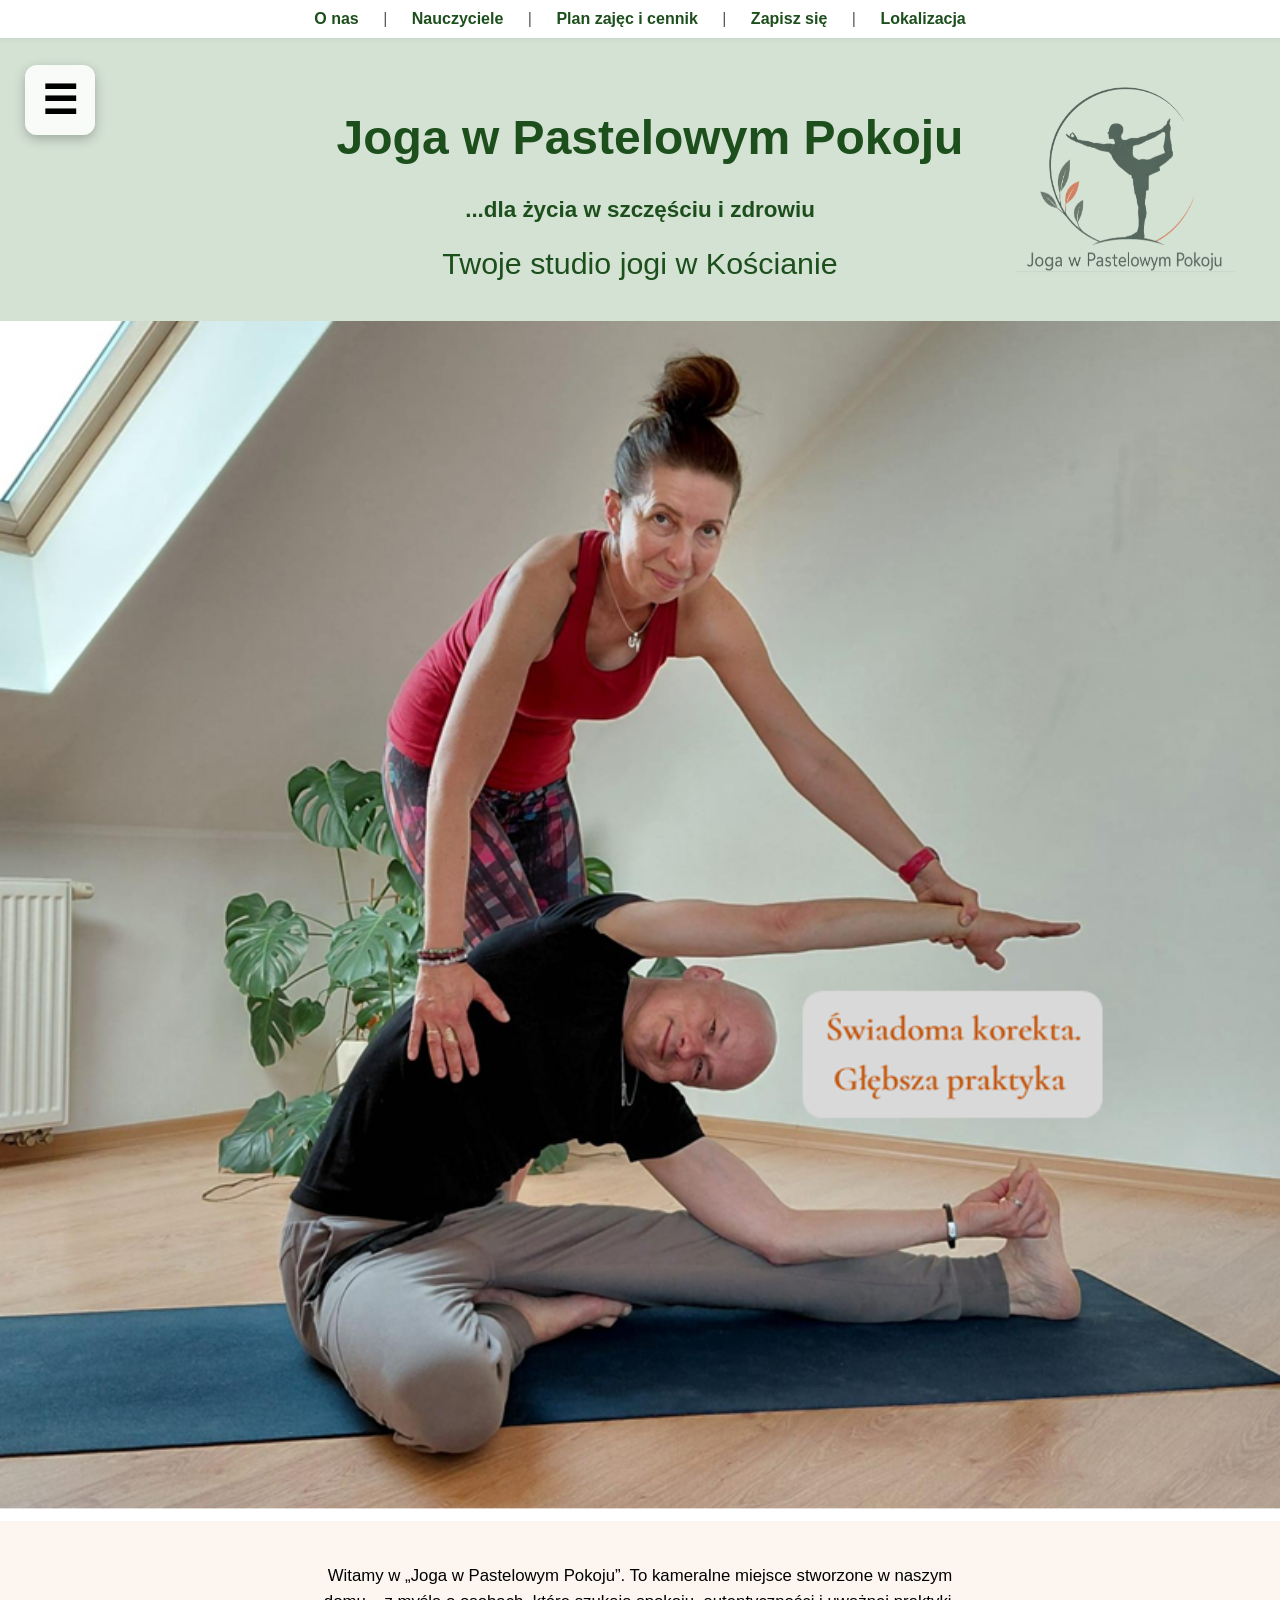
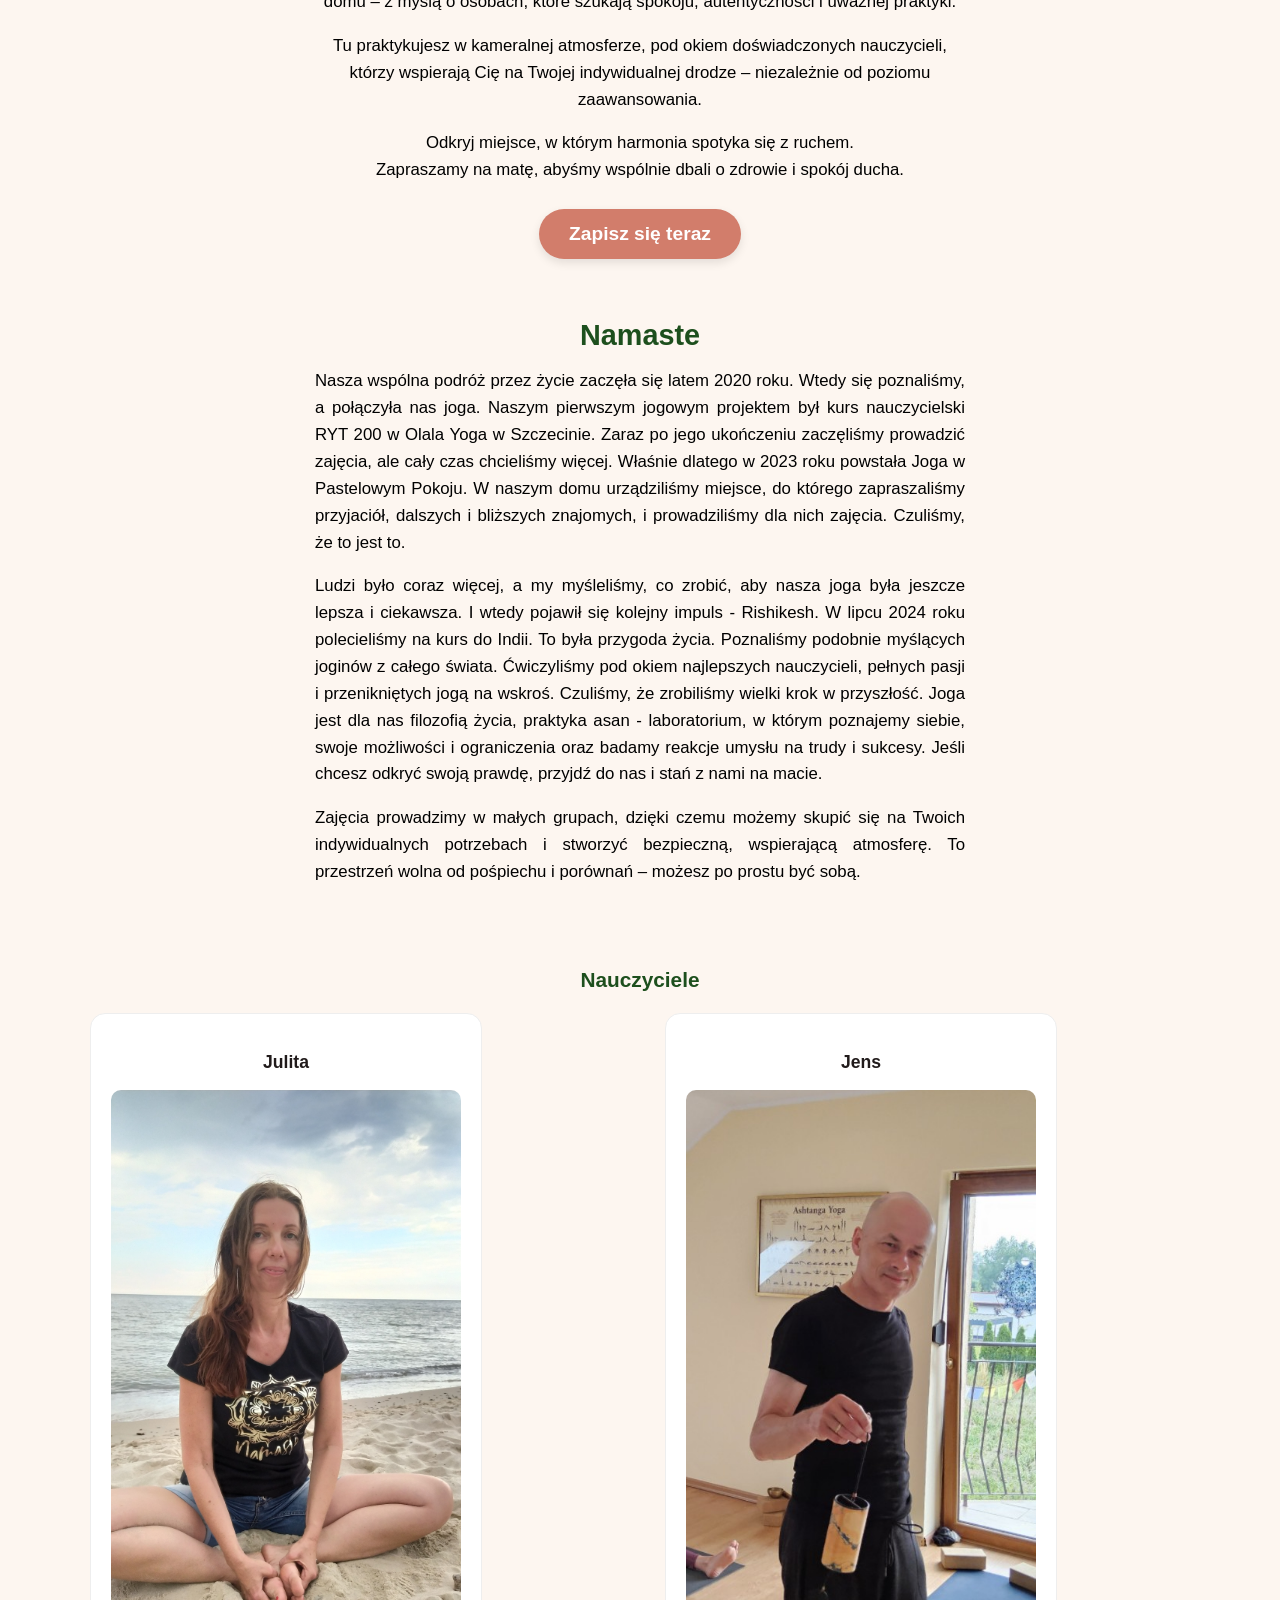
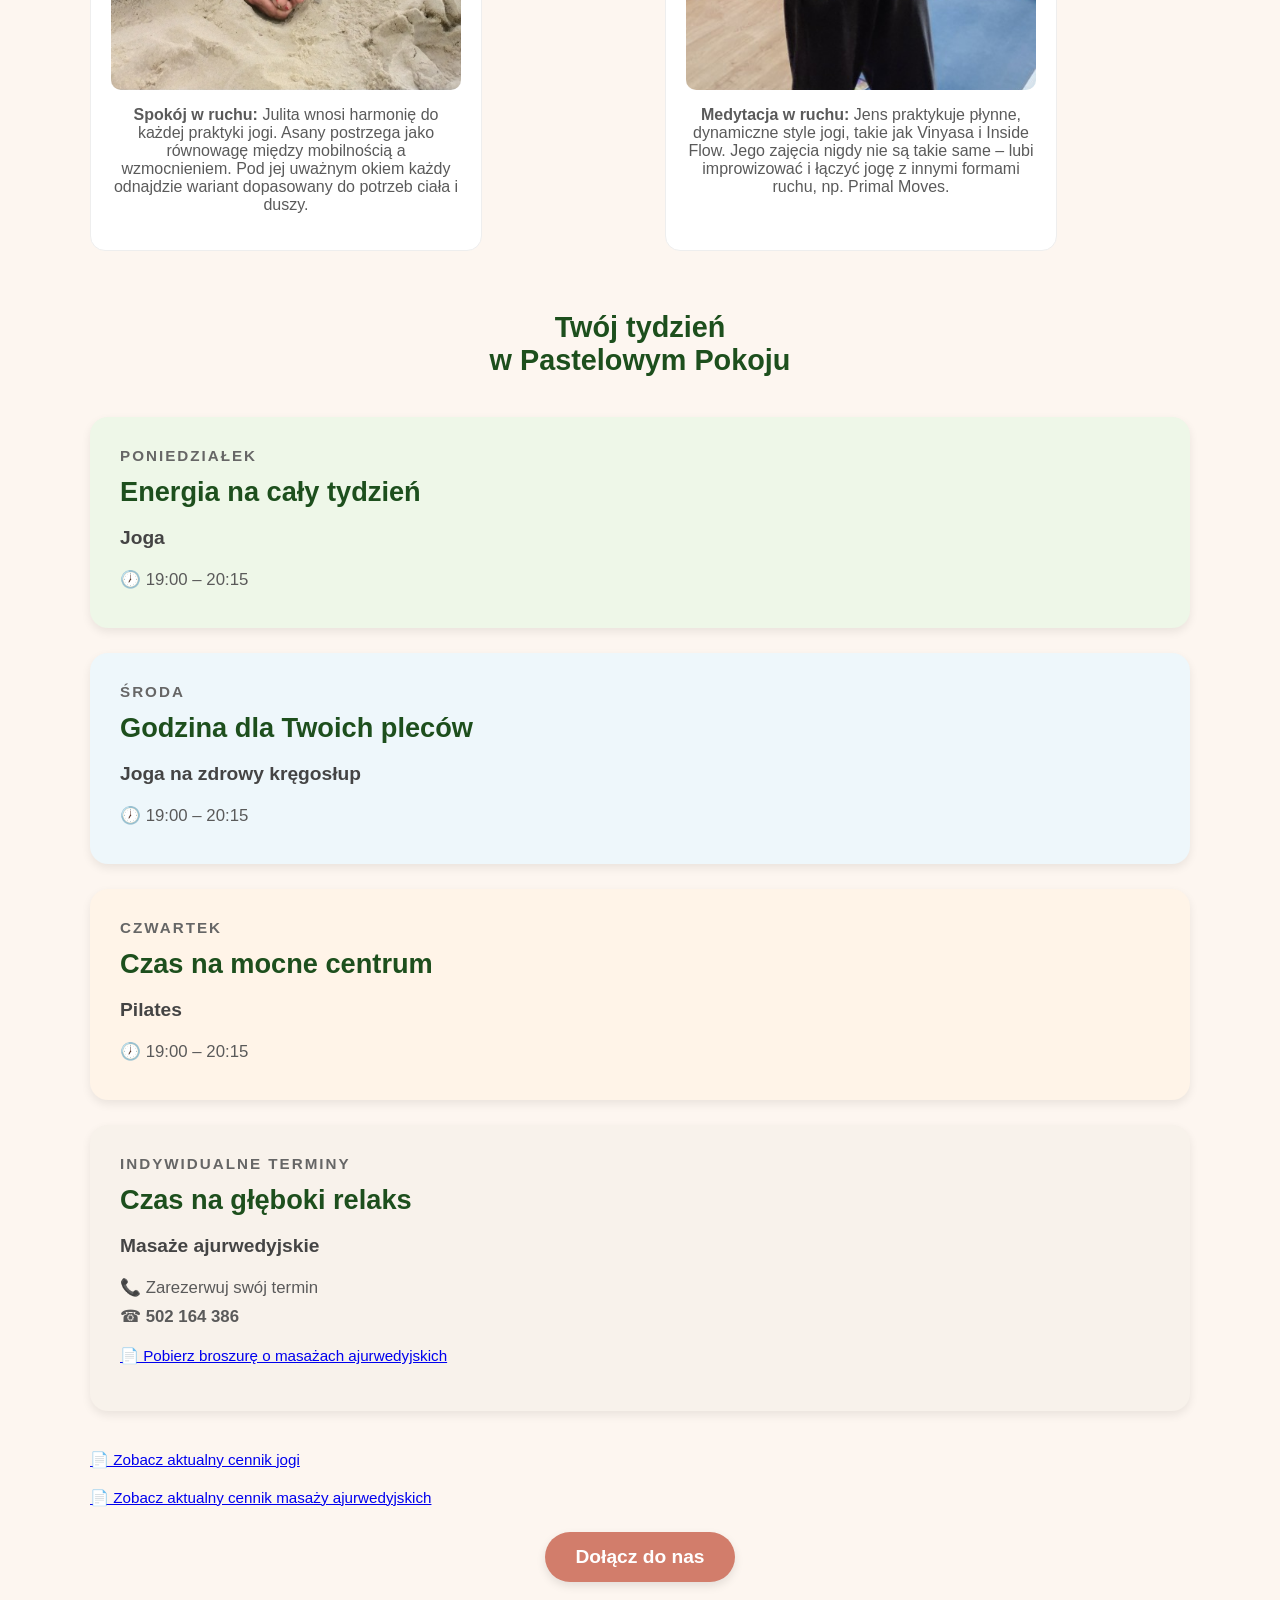
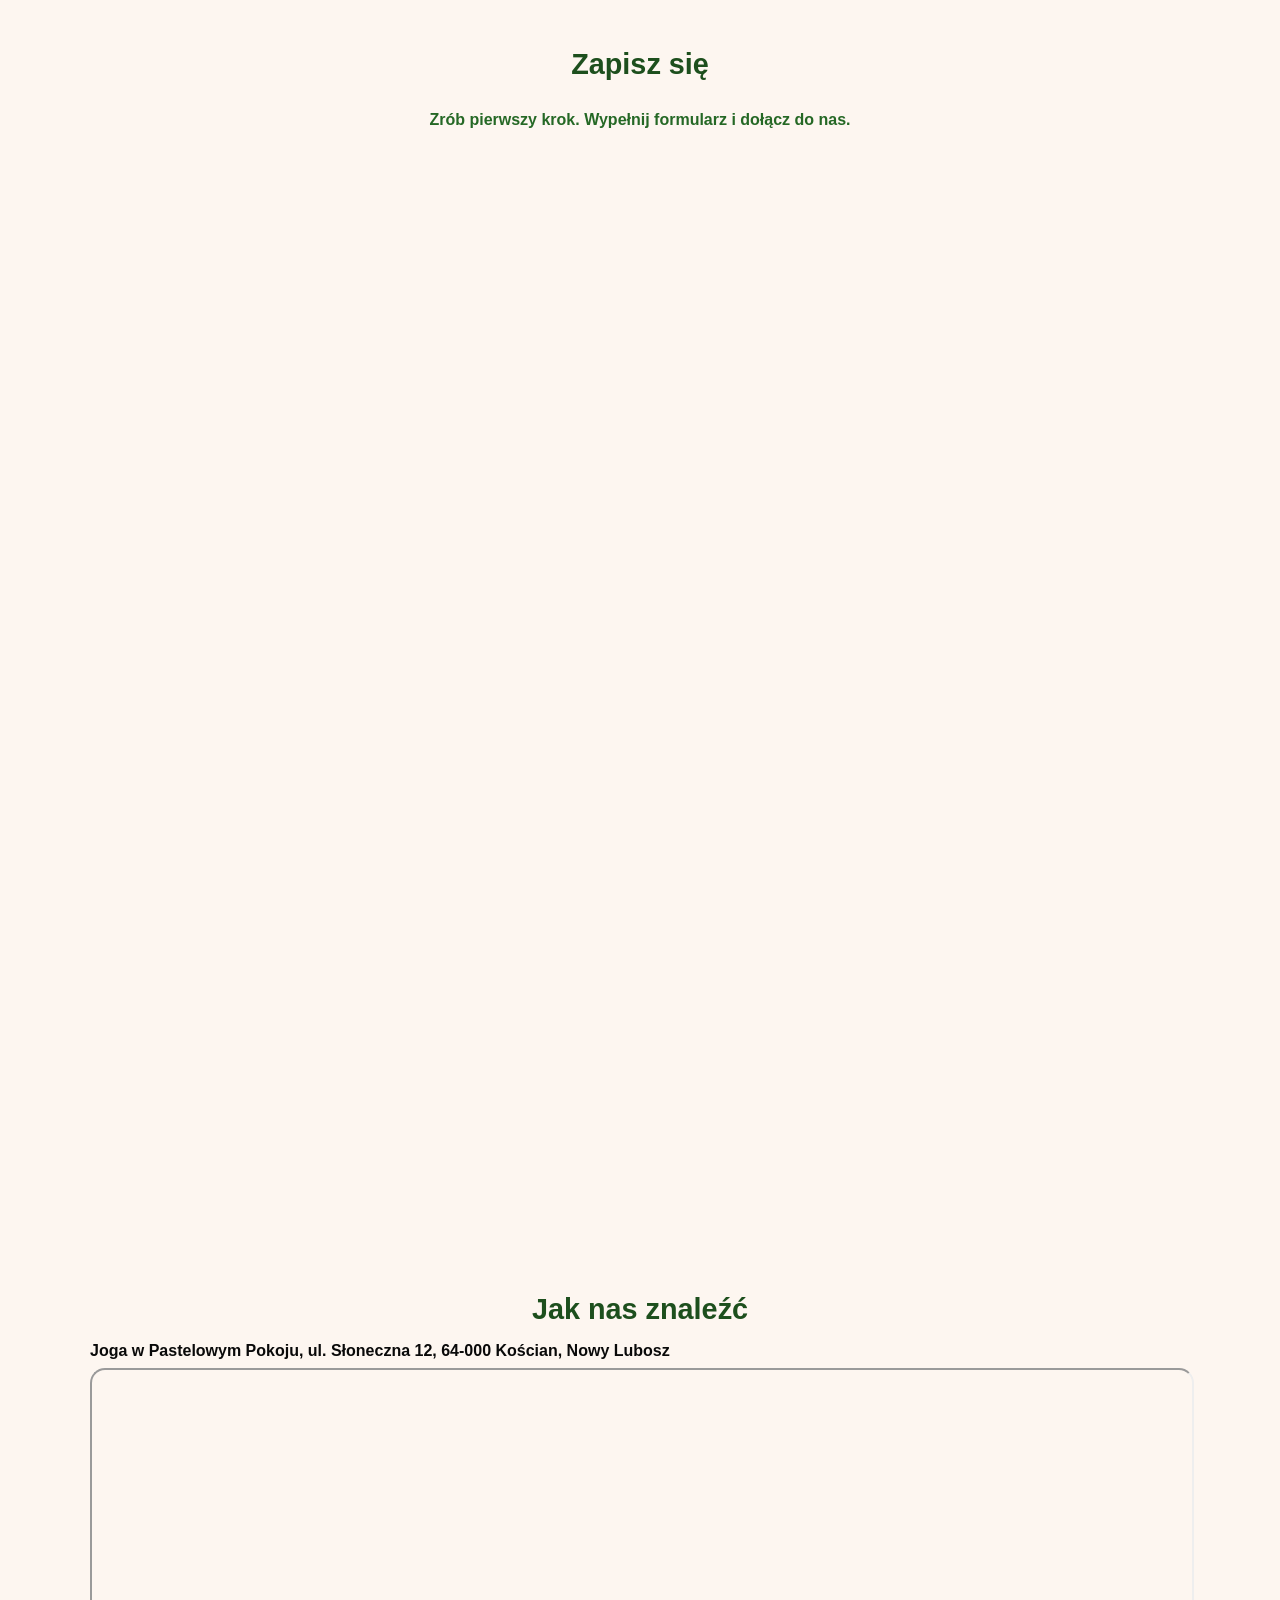
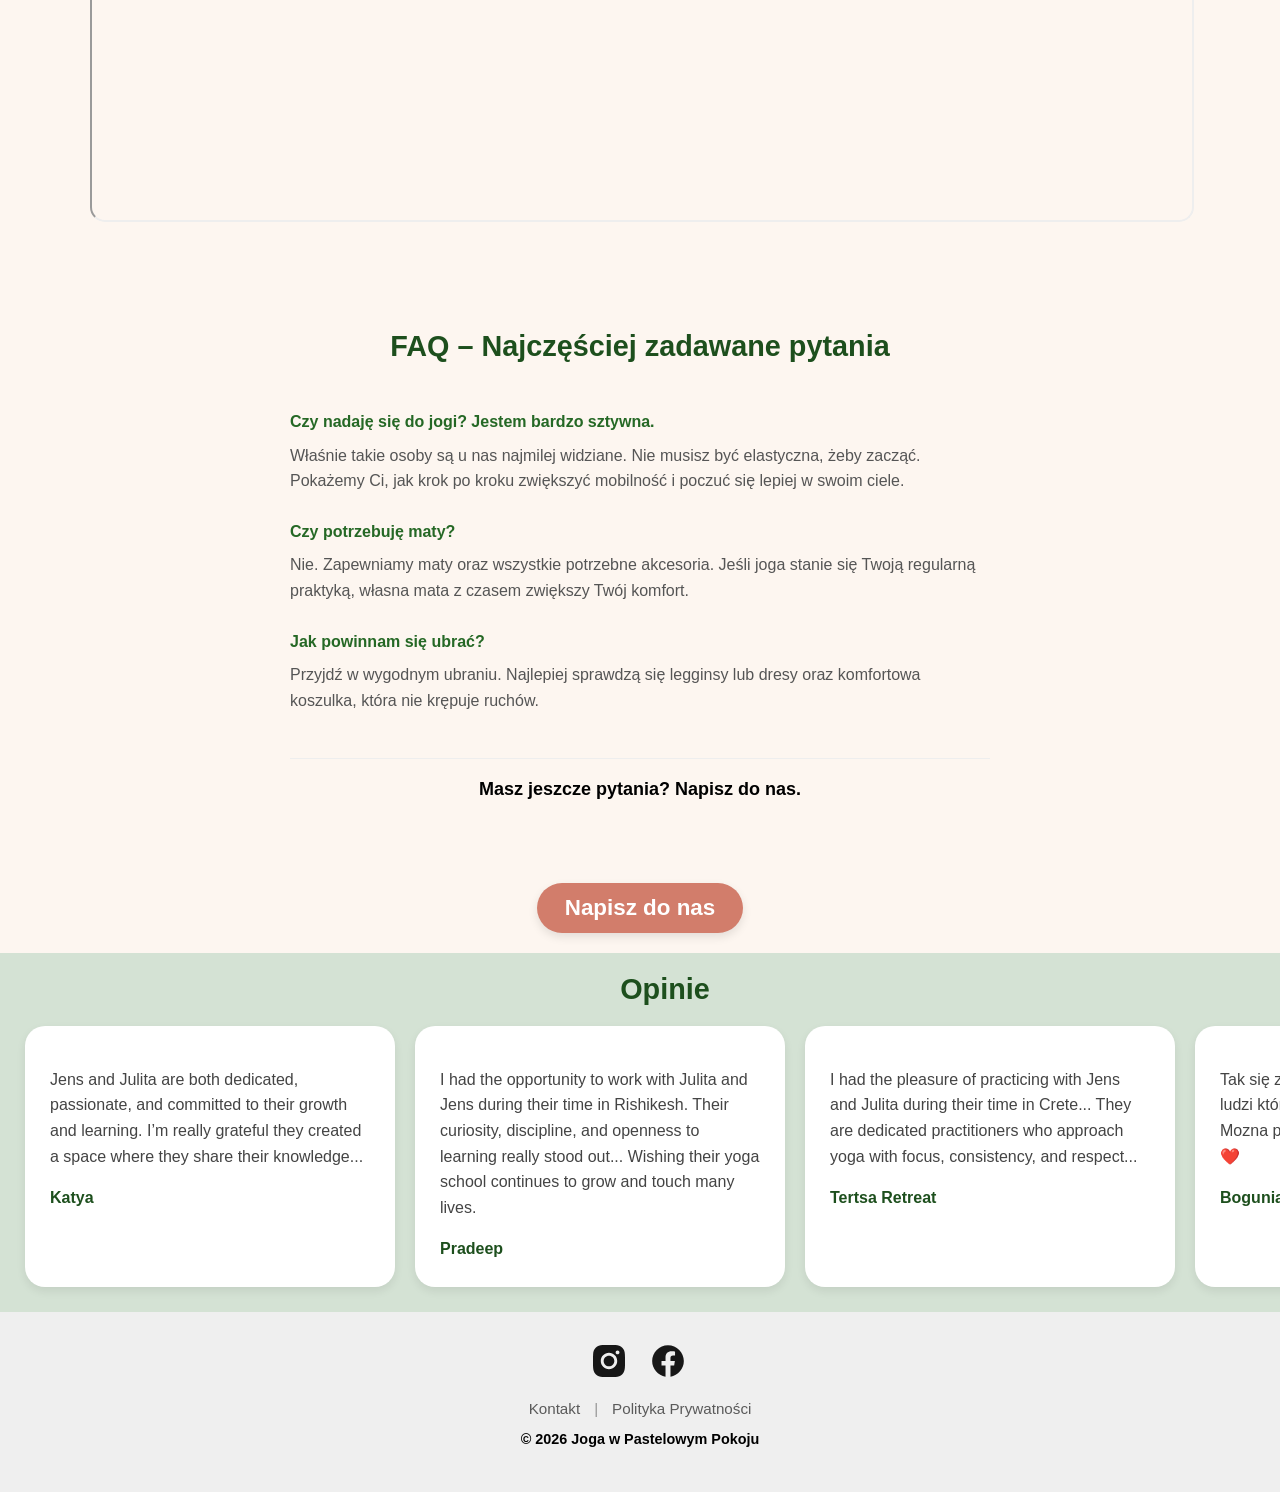
==== index.html @ f51e734b "footer" ====
<!DOCTYPE html>
<html lang="pl">

<head>
    <meta charset="UTF-8">
    <meta name="description"
        content="Joga w Kościanie. Pastelowy Pokój – dla życia w szczęściu i zdrowiu! Odkryj zajęcia, które wzmocnią Twoje ciało i rozwiną spokój ducha. Dołącz do nas!">
    <link rel="canonical" href="https://www.joga-koscian.pl/" />
    <title>Joga Kościan | Pastelowy Pokój | Studio jogi</title>

    <link rel="stylesheet" href="style.css">

</head>


<body>
    <!-- Logo Pastelowy Pokój-->
    <a href="index.html" class="logo">
        <img src="Media/logo.png" alt="Pastelowy Pokój">
    </a>

    <!-- Hamburger Menü -->
    <button id="menu-button" aria-label="Menu">
        ☰
    </button>

    <nav id="mobile-menu">
        <a href="blog_pl.html">Blog PL</a>
        <a href="blog_en.html">Blog EN</a>
        <!-- <a href="shop.html">Shop</a>   -->
    </nav>

    <nav class="nav-main">
        <a href="#about">O nas</a> |
        <a href="#teachers">Nauczyciele</a> |
        <a href="#schedule">Plan zajęc i cennik</a> |
        <a href="#registration">Zapisz się</a> |
        <a href="#location">Lokalizacja</a>
    </nav>

    <header class="hero">
        <h1>Joga w Pastelowym Pokoju </h1>
        <p class="subtitle">...dla życia w szczęściu i zdrowiu</p>
        <small class="location">Twoje studio jogi w Kościanie</small>
    </header>

    <div class="hero-slider">
        <img src="Media/yoga_banner_correction_3.png" alt="Joga w Pastelowym Pokoju">
    </div>
    <section id="about">
        <div class="about-container center-text">
            <p>
                Witamy w „Joga w Pastelowym Pokoju”.
                To kameralne miejsce stworzone w naszym domu – z myślą o osobach,
                które szukają spokoju, autentyczności i uważnej praktyki.
            </p>

            <p>
                Tu praktykujesz w kameralnej atmosferze, pod okiem doświadczonych nauczycieli,
                którzy wspierają Cię na Twojej indywidualnej drodze –
                niezależnie od poziomu zaawansowania.
            </p>

            <p>
                Odkryj miejsce, w którym harmonia spotyka się z ruchem. <br>
                Zapraszamy na matę, abyśmy wspólnie dbali o zdrowie i spokój ducha.
            </p>
        </div>

        <a class="cta-button" href="#registration" aria-label="Zapisz się na zajęcia jogi w Kościanie">
            Zapisz się teraz
        </a>
    </section>

    <section id="about-story">
        <h2>Namaste</h2>
        <div class="about-container">
            <p>
                Nasza wspólna podróż przez życie zaczęła się latem 2020 roku.
                Wtedy się poznaliśmy, a połączyła nas joga. Naszym pierwszym
                jogowym projektem był kurs nauczycielski RYT 200 w Olala Yoga w
                Szczecinie. Zaraz po jego ukończeniu zaczęliśmy prowadzić zajęcia,
                ale cały czas chcieliśmy więcej. Właśnie dlatego w 2023 roku powstała
                Joga w Pastelowym Pokoju. W naszym domu urządziliśmy miejsce, do
                którego zapraszaliśmy przyjaciół, dalszych i bliższych znajomych,
                i prowadziliśmy dla nich zajęcia. Czuliśmy, że to jest to.
            </p>
            <p>
                Ludzi było coraz więcej, a my myśleliśmy, co zrobić, aby nasza joga
                była jeszcze lepsza i ciekawsza. I wtedy pojawił się kolejny impuls
                - Rishikesh. W lipcu 2024 roku polecieliśmy na kurs do Indii.
                To była przygoda życia. Poznaliśmy podobnie myślących joginów z
                całego świata. Ćwiczyliśmy pod okiem najlepszych nauczycieli,
                pełnych pasji i przenikniętych jogą na wskroś.
                Czuliśmy, że zrobiliśmy wielki krok w przyszłość.
                Joga jest dla nas filozofią życia, praktyka asan - laboratorium,
                w którym poznajemy siebie, swoje możliwości i ograniczenia oraz
                badamy reakcje umysłu na trudy i sukcesy. Jeśli chcesz odkryć
                swoją prawdę, przyjdź do nas i stań z nami na macie.
            </p>
            <p>
                Zajęcia prowadzimy w małych grupach, dzięki czemu możemy skupić się
                na Twoich indywidualnych potrzebach i stworzyć bezpieczną, wspierającą atmosferę.
                To przestrzeń wolna od pośpiechu i porównań – możesz po prostu być sobą.
            </p>
        </div>
    </section>

    <section id="teachers">
        <h3>Nauczyciele</h3>
        <div class="teacher-grid">
            <div class="teacher-card">
                <h4 class="h4">Julita</h4>
                <!-- Hier wird das Bild eingefügt -->
                <img src="Media/intro_julita.jpeg"
                    alt="Julita - włascicielka i instruktorka jogi w studiu Pastelowy Pokój" class="avatar">
                <p><strong>Spokój w ruchu:</strong> Julita wnosi harmonię do każdej praktyki jogi.
                    Asany postrzega jako równowagę między mobilnością a wzmocnieniem.
                    Pod jej uważnym okiem każdy odnajdzie wariant dopasowany do potrzeb ciała i duszy.</p>
            </div>
            <div class="teacher-card">
                <h4 class="h4">Jens</h4>
                <!-- Hier wird das Bild eingefügt -->
                <img src="Media/intro_jens.jpg" alt="Jens - zespół Pastelowy Pokój Kościan, Pilates instruktor"
                    class="avatar">
                <p><strong>Medytacja w ruchu:</strong> Jens praktykuje płynne, dynamiczne style jogi,
                    takie jak Vinyasa i Inside Flow. Jego zajęcia nigdy nie są takie same –
                    lubi improwizować i łączyć jogę z innymi formami ruchu, np. Primal Moves.</p>
            </div>
    </section>

    <section id="schedule">
        <h2>Twój tydzień<br>w Pastelowym Pokoju</h2>
        <div class="schedule-container">

            <article class="schedule-card monday">
                <p class="schedule-day">Poniedziałek</p>
                <h3>Energia na cały tydzień</h3>
                <p class="schedule-course">Joga</p>
                <p class="schedule-time">
                    🕖 <time>19:00 – 20:15</time>
                </p>
            </article>

            <article class="schedule-card wednesday">
                <p class="schedule-day">Środa</p>
                <h3>Godzina dla Twoich pleców</h3>
                <p class="schedule-course">Joga na zdrowy kręgosłup</p>
                <p class="schedule-time">
                    🕖 <time>19:00 – 20:15</time>
                </p>
            </article>

            <article class="schedule-card thursday">
                <p class="schedule-day">Czwartek</p>
                <h3>Czas na mocne centrum</h3>
                <p class="schedule-course">Pilates</p>
                <p class="schedule-time">
                    🕖 <time>19:00 – 20:15</time>
                </p>
            </article>

            <article class="schedule-card massage">
                <p class="schedule-day">Indywidualne terminy</p>
                <h3>Czas na głęboki relaks</h3>
                <p class="schedule-course">Masaże ajurwedyjskie</p>
                <p class="schedule-phone-text">📞 Zarezerwuj swój termin</p>
                <p class="schedule-phone">
                    ☎ <a href="tel:+48502164386">502 164 386</a>
                </p>
                <p class="schedule-link">
                    <a href="Documents/masaze_ajurwedyjskie.pdf" target="_blank">
                        📄 Pobierz broszurę o masażach ajurwedyjskich
                    </a>
                </p>
            </article>
        </div>

        <p class="schedule-link">
            <a href="Documents/cennik_joga_2026.pdf" target="_blank">
                📄 Zobacz aktualny cennik jogi
            </a>
        </p>
        <p class="schedule-link">
            <a href="Documents/cennik_masazy_2026.pdf" target="_blank">
                📄 Zobacz aktualny cennik masaży ajurwedyjskich
            </a>
        </p>
        <a class="cta-button" href="#registration">
            Dołącz do nas
        </a>

    </section>

    <section id="registration"
        style="text-align:center; display:flex; flex-direction:column; align-items:center; font-family: sans-serif;">
        <div class="container text-block">
            <h2>Zapisz się</h2>
            <p style="font-weight:600; color:#256825; margin-top:20px;">
                Zrób pierwszy krok. Wypełnij formularz i dołącz do nas.
            </p>
            <iframe
                data-tally-src="https://tally.so/embed/aQG8pv?alignLeft=1&hideTitle=1&transparentBackground=1&dynamicHeight=1"
                loading="lazy" width="100%" height="1032" frameborder="0" marginheight="0" marginwidth="0"
                title="Zapisz się na zajęcia!">
            </iframe>
        </div>
        <script>
            var d = document, w = "https://tally.so/widgets/embed.js", v = function () { "undefined" != typeof Tally ? Tally.loadEmbeds() : d.querySelectorAll("iframe[data-tally-src]:not([src])").forEach((function (e) { e.src = e.dataset.tallySrc })) }; if ("undefined" != typeof Tally) v(); else if (d.querySelector('script[src="' + w + '"]') == null) { var s = d.createElement("script"); s.src = w, s.onload = v, s.onerror = v, d.body.appendChild(s); }
        </script>
    </section>

    <section id="location" style="text-align:center; font-family: sans-serif; margin-top: 50px; padding: 20px;">
        <h2>Jak nas znaleźć</h2>
        <p style="text-align:left; font-weight: bold; color: #090909; margin-bottom: 8px;">Joga w Pastelowym Pokoju, ul.
            Słoneczna 12, 64-000 Kościan, Nowy Lubosz</p>
        <div class="map-container">
            <iframe
                src="https://www.google.com/maps/embed?pb=!1m18!1m12!1m3!1d2451.9942099239584!2d16.69225871093818!3d52.07983526860936!2m3!1f0!2f0!3f0!3m2!1i1024!2i768!4f13.1!3m3!1m2!1s0x4705b1d0d93e0d85%3A0x11935a20ca49217c!2sS%C5%82oneczna%2012%2C%2064-000%20Nowy%20Lubosz%2C%20Polen!5e0!3m2!1sde!2sde!4v1773851106106!5m2!1sde!2sde"
                width="100%" height="450" style="border:20; border-radius: 15px;" allowfullscreen="" loading="lazy"
                referrerpolicy="no-referrer-when-downgrade">
            </iframe>
        </div>
        <!-- <p><small>Tipp: Parkplätze befinden sich direkt hinter dem Gebäude.</small></p> -->
    </section>

    <section id="faq"
        style="text-align:center; display:flex; flex-direction:column; align-items:center; font-family: sans-serif; margin-top: 50px; padding: 20px;">
        <h2 style="color: #333; margin-bottom: 30px;">FAQ – Najczęściej zadawane pytania</h2>

        <div style="max-width: 700px; text-align: left; line-height: 1.6;">

            <div style="margin-bottom: 25px;">
                <p style="font-weight: bold; color: #256825; margin-bottom: 8px;">
                    Czy nadaję się do jogi? Jestem bardzo sztywna.
                </p>
                <p style="margin: 0; color: #555;">
                    Właśnie takie osoby są u nas najmilej widziane. Nie musisz być elastyczna, żeby zacząć.
                    Pokażemy Ci, jak krok po kroku zwiększyć mobilność i poczuć się lepiej w swoim ciele.
                </p>
            </div>

            <div style="margin-bottom: 25px;">
                <p style="font-weight: bold; color: #256825; margin-bottom: 8px;">
                    Czy potrzebuję maty?
                </p>
                <p style="margin: 0; color: #555;">
                    Nie. Zapewniamy maty oraz wszystkie potrzebne akcesoria.
                    Jeśli joga stanie się Twoją regularną praktyką, własna mata z czasem zwiększy Twój komfort.
                </p>
            </div>

            <div style="margin-bottom: 25px;">
                <p style="font-weight: bold; color: #256825; margin-bottom: 8px;">
                    Jak powinnam się ubrać?
                </p>
                <p style="margin: 0; color: #555;">
                    Przyjdź w wygodnym ubraniu. Najlepiej sprawdzą się legginsy lub dresy
                    oraz komfortowa koszulka, która nie krępuje ruchów.
                </p>
            </div>
        </div>

        <p
            style="font-weight: 600; color: #000000; font-size: 18px; margin-top: 20px; border-top: 1px solid #eee; padding-top: 20px; width: 100%; max-width: 700px;">
            Masz jeszcze pytania? Napisz do nas.
        </p>
    </section>

    <section id="contact" style="text-align: center;">
        <a href="#registration" style="
    display:inline-block;
    margin-top:20px;
    padding:12px 28px;
    background:#d27d6b;
    color:white;
    border-radius:30px;
    text-decoration:none;
    font-weight:bold;
    font-size:1.4em;
    box-shadow: 0 4px 10px rgba(0,0,0,0.1);">
            Napisz do nas
        </a>
    </section>

    <section class="testimonial-section">
        <h2>Opinie</h2>
        <div class="testimonial-slider">
            <!-- ORIGINAL -->
            <div class="testimonial-card">
                <p>
                    Jens and Julita are both dedicated, passionate, and committed to their
                    growth and learning. I’m really grateful they created a space
                    where they share their knowledge...
                </p>
                <span>Katya</span>
            </div>
            <div class="testimonial-card">
                <p>
                    I had the opportunity to work with Julita and Jens during
                    their time in Rishikesh. Their curiosity, discipline, and openness
                    to learning really stood out...
                    Wishing their yoga school continues to grow and touch many lives.
                </p>
                <span>Pradeep</span>
            </div>
            <div class="testimonial-card">
                <p>
                    I had the pleasure of practicing with Jens and Julita during
                    their time in Crete...
                    They are dedicated practitioners who approach yoga with focus,
                    consistency, and respect...
                </p>
                <span>Tertsa Retreat</span>
            </div>
            <div class="testimonial-card">
                <p>
                    Tak się zrelaksujesz...
                    Spotkasz cudownych ludzi którzy tworzą to miejsce z sercem.
                    Mozna poćwiczyć i odprężyć się... Polecam ❤️
                </p>
                <span>Bogunia</span>
            </div>
            <div class="testimonial-card">
                <p>
                    Pastelowy Pokój to wyjątkowe miejsce na mapie jogi.
                    Zajęcia prowadzone są w bardzo przyjaznej i swobodnej atmosferze.
                    Kameralne miejsce, przyjemna energia i dużo pozytywnych emocji...
                </p>
                <span>Małgorzata</span>
            </div>
            <div class="testimonial-card">
                <p>
                    Cudowna atmosfera, zajęcia dostosowane
                    do poziomu i potrzeb uczestników. Polecam z całego serca
                </p>
                <span>Natalia</span>
            </div>
            <div class="testimonial-card">
                <p>
                    Julita i Jens prowadzą zajęcia z ogromną pasją i uważnością...
                    Instruktorzy dbają o to, by praktyka była dostosowana do aktualnych możliwości
                    uczestnika. Niezwykle przyjemna, kameralna atmosfera...
                </p>
                <span>Justyna</span>
            </div>
            <div class="testimonial-card">
                <p>
                    Polecam serdecznie 🥰 …
                </p>
                <span>Barbara</span>
            </div>
            <div class="testimonial-card">
                <p>
                    Znam Julitę i Jensa wiele lat.
                    Bardzo odpowiedzialnie podchodzą do praktyki i są otwarci na
                    indywidualne potrzeby ćwiczących. To wspaniali nauczyciele.
                </p>
                <span>Iwona</span>
            </div>
            <div class="testimonial-card">
                <p>
                    Fenomenalny relaks, cudowna atmosfera, wspaniali Julita i Jens!!! ❤️❤️❤️
                </p>
                <span>Mirosława</span>
            </div>
            <div class="testimonial-card">
                <p>
                    Wyjątkowe miejsce tworzone przez wspaniałych ludzi. Goraco polecam.
                </p>
                <span>Aneta</span>
            </div>
            <!-- END ORIGINAL -->

            <!-- DUPLICATE -->
            <div class="testimonial-card">
                <p>
                    Jens and Julita are both dedicated, passionate, and committed to their
                    growth and learning. I’m really grateful they created a space
                    where they share their knowledge...
                </p>
                <span>Katya</span>
            </div>
            <div class="testimonial-card">
                <p>
                    I had the opportunity to work with Julita and Jens during
                    their time in Rishikesh. Their curiosity, discipline, and openness
                    to learning really stood out...
                    Wishing their yoga school continues to grow and touch many lives.
                </p>
                <span>Pradeep</span>
            </div>
            <div class="testimonial-card">
                <p>
                    I had the pleasure of practicing with Jens and Julita during
                    their time in Crete...
                    They are dedicated practitioners who approach yoga with focus,
                    consistency, and respect...
                </p>
                <span>Tertsa Retreat</span>
            </div>
            <div class="testimonial-card">
                <p>
                    Tak się zrelaksujesz...
                    Spotkasz cudownych ludzi którzy tworzą to miejsce z sercem.
                    Mozna poćwiczyć i odprężyć się... Polecam ❤️
                </p>
                <span>Bogunia</span>
            </div>
            <div class="testimonial-card">
                <p>
                    Pastelowy Pokój to wyjątkowe miejsce na mapie jogi.
                    Zajęcia prowadzone są w bardzo przyjaznej i swobodnej atmosferze.
                    Kameralne miejsce, przyjemna energia i dużo pozytywnych emocji...
                </p>
                <span>Małgorzata</span>
            </div>
            <div class="testimonial-card">
                <p>
                    Cudowna atmosfera, zajęcia dostosowane
                    do poziomu i potrzeb uczestników. Polecam z całego serca
                </p>
                <span>Natalia</span>
            </div>
            <div class="testimonial-card">
                <p>
                    Julita i Jens prowadzą zajęcia z ogromną pasją i uważnością...
                    Instruktorzy dbają o to, by praktyka była dostosowana do aktualnych możliwości
                    uczestnika. Niezwykle przyjemna, kameralna atmosfera...
                </p>
                <span>Justyna</span>
            </div>
            <div class="testimonial-card">
                <p>
                    Polecam serdecznie 🥰 …
                </p>
                <span>Barbara</span>
            </div>
            <div class="testimonial-card">
                <p>
                    Znam Julitę i Jensa wiele lat.
                    Bardzo odpowiedzialnie podchodzą do praktyki i są otwarci na
                    indywidualne potrzeby ćwiczących. To wspaniali nauczyciele.
                </p>
                <span>Iwona</span>
            </div>
            <div class="testimonial-card">
                <p>
                    Fenomenalny relaks, cudowna atmosfera, wspaniali Julita i Jens!!! ❤️❤️❤️
                </p>
                <span>Mirosława</span>
            </div>
            <div class="testimonial-card">
                <p>
                    Wyjątkowe miejsce tworzone przez wspaniałych ludzi. Goraco polecam.
                </p>
                <span>Aneta</span>
            </div>
            <!-- END DUPLICATE -->

        </div>
    </section>

    <footer class="footer">

        <div class="footer-social">
            <a href="https://www.instagram.com/jens_4_yoga/" target="_blank" rel="noopener noreferrer"
                aria-label="Instagram">
                <img src="Icons/instagram.svg" alt="Instagram">
            </a>

            <a href="https://www.facebook.com/share/1UpLMFg4tu" target="_blank" rel="noopener noreferrer"
                aria-label="Facebook">
                <img class="icon-large" src="Icons/facebook.svg" alt="Facebook">
            </a>
        </div>

        <ul class="footer-links">
            <li><a class="schedule-link" href="kontakt.html">Kontakt</a></li>
            <li><a class="schedule-link" href="polityka_prywatnosci.html">Polityka Prywatności</a></li>
        </ul>

        <p style="font-weight: 600; color: #000000"> &copy; 2026 Joga w Pastelowym Pokoju</p>
    </footer>


    <!-- BEGIN JAVA SCRIPT -->
    <script>
        const button = document.getElementById("menu-button");
        const menu = document.getElementById("mobile-menu");

        /* Hamburger */
        button.onclick = function () {
            menu.classList.toggle("open");
        };

        /* Klick irgendwo auf die Seite */
        document.addEventListener("click", function (event) {

            // Klick auf den Button?
            if (button.contains(event.target))
                return;

            // Klick im Menü?
            if (menu.contains(event.target))
                return;

            // sonst schließen
            menu.classList.remove("open");
        });
    </script>
    <!-- END JAVA SCRIPT -->

</body>

</html>
---- style.css ----
/* ==========================================================================
   1. GEMEINSAME BASIS-STYLES (Für alle Seiten gültig)
========================================================================== */

/* Płynne przewijanie */
html {
    scroll-behavior: smooth;
}

body {
    font-family: 'Segoe UI', Tahoma, Geneva, Verdana, sans-serif;
    margin: 0;
    background-color: #fdf6f0;
    /* Sanftes Cremeweiß */
    color: #5a5a5a;
    /* Standard-Textfarbe für die Hauptseite */
}

header {
    background-color: #d4e2d4;
    /* Pastellgrün */
    text-align: center;
    padding: 40px 20px;
}

section {
    padding: 50px 20px;
    /*  geändert von padding: 10px 20px;  */
    max-width: 900px;
    margin: auto;
}

.nav-main,
.nav-blog {
    position: sticky;
    top: 0;
    z-index: 1000;
    background-color: #fff;
    /* #fff und white ist dasselbe */
    box-shadow: 0 2px 8px rgba(0, 0, 0, .08);
    text-align: center;
}


/* ==========================================================================
   2. STYLES FÜR HAUPTSEITE (index.html)
========================================================================== */

/* Design & Farben */

.nav-main {
    padding: 10px;
    box-shadow: 0 2px 5px rgba(0, 0, 0, 0.05);
}

/* section {
    padding: 10px 20px;
    max-width: 900px;
    margin: auto;   
} Section vom Blog - prüfen und wegwerfen */

h1 {
    color: #1d4f1d;
    font-size: 2.2em;
}

h2 {
    color: #1d4f1d !important;
    /* !important stellt sicher, dass die Farbe gewinnt */
    text-align: center;
    font-family: 'Segoe UI', Tahoma, Geneva, Verdana, sans-serif;
    /* Falls gewünscht */
    font-weight: 600;
    margin-top: 0.5em;
    margin-bottom: 0.5em;
    font-size: 1.8em;
    font-weight: 600;
}

h3 {
    color: #1d4f1d;
    text-align: center;
    font-family: 'Segoe UI', Tahoma, Geneva, Verdana, sans-serif;
    /* Falls gewünscht */
    font-weight: bold;
    margin-top: 1em;
    font-size: 1.3em;
    font-weight: 600;
}

.h4 {
    /* Diese Werte erbt sie vom Body */
    font-family: 'Segoe UI', Tahoma, Geneva, Verdana, sans-serif;
    color: #211b1b;
    font-size: 1.1em;
    font-weight: bold;
    display: block;
    margin-top: 1em;
    margin-bottom: 1em;
}

.subtitle {
    font-size: 1.4em;
    font-weight: 650;
    margin-top: 0;
    color: #1d4f1d;
}

.location {
    font-size: 1.9em;
    color: #1d4f1d;
    display: block;
}

/* Lehrer-Bereich */
.teacher-grid {
    display: grid;
    grid-template-columns: repeat(auto-fit, minmax(250px, 1fr));
    gap: 50px;
}

.teacher-card {
    background: white;
    max-width: 350px;
    width: 100%;
    padding: 20px;
    border-radius: 15px;
    text-align: center;
    border: 1px solid #eee;
}

.avatar {
    max-width: 100%;
    /* Geändert */
    height: auto;
    /* Geändert, damit das Seitenverhältnis stimmt */
    aspect-ratio: 350 / 600;
    /* Behält dein gewünschtes Format bei */
    /* width: 350px;  /*  /* Das Bild wird nie breiter als die Karte */
    /* height: 600px; /*      /* Die Höhe passt sich automatisch an, nichts wird verzerrt */
    border-radius: 10px;
    /* Ein leicht abgerundeter Rand sieht edler aus als harte Ecken */
    margin: 0 auto 15px;
    /* Zentriert das Bild und gibt Abstand nach unten */
    display: block;
    /* Verhindert kleine Abstände unter dem Bild */
    object-fit: cover;
    /* schneidet das Bild sauber zu */
    object-position: 60% center;
    /* zentriert den Fokus */
}

/* Lageplan-Platzhalter */
.map-placeholder {
    width: 100%;
    height: 300px;
    background-color: #d4e2d4;
    /* Pastellgrün */
    display: flex;
    align-items: center;
    justify-content: center;
    border-radius: 15px;
    border: 2px dashed #8fa98f;
}

.container {
    max-width: 650px;
    margin: 0 auto;
    text-align: left;
}

.text-block {
    line-height: 1.6;
    color: #000000;
    text-align: center
}

.about-container {
    max-width: 650px;
    margin: 0 auto;
    text-align: justify;
    line-height: 1.6;
    color: #000000;
    font-size: 1.05em;
}

.about-story {
    font-family: sans-serif;
    padding: 40px 20px;
}

#about-story {
    text-align: center;
}

.center-text {
    text-align: center;
}

.cta-button {
    display: table;
    margin: 25px auto 0 auto;
    text-align: center;
    margin-top: 25px;
    padding: 14px 30px;
    background: #d27d6b;
    color: white;
    border-radius: 30px;
    text-decoration: none;
    font-weight: bold;
    font-size: 1.2em;
    box-shadow: 0 4px 10px rgba(0, 0, 0, 0.1);
}

/* HERO IMAGE / SLIDER */

.hero-slider {
    width: 100%;
    overflow: hidden;
}

.hero-slider img {
    width: 100%;
    height: 1200px;
    object-fit: cover;
    object-position: center bottom;
    display: block;
}

.hero-image {
    width: 100%;
    display: flex;
    justify-content: center;
    margin: 30px 0;
    padding: 0 20px;
    box-sizing: border-box;
}

.hero-image img {
    width: 100%;
    max-width: 900px;
    border-radius: 8px;
    display: block;
}

/* END HERO IMAGE / SLIDER */

/* TESTIMONIALS */

.testimonial-section {
    background: #d4e2d4;
    width: 100%;
    max-width: 100%;
    padding: 60px 20px;
    overflow: hidden;
    padding-top: 5px;
    padding-bottom: 25px;
    padding-left: 25px;
    padding-right: 25px;
}

.testimonial-section h2 {
    text-align: center;
    margin-bottom: 20px;
}

.testimonial-slider {
    display: flex;
    gap: 20px;
    width: max-content;
    animation: scrollTestimonials 60s linear infinite;
}

.testimonial-card {
    width: 320px;
    flex-shrink: 0;
    background: white;
    padding: 25px;
    border-radius: 20px;
    box-shadow: 0 4px 10px rgba(0, 0, 0, 0.08);
    line-height: 1.6;
    color: #444;
}

.testimonial-card span {
    display: block;
    margin-top: 15px;
    font-weight: bold;
    color: #1d4f1d;
}

@keyframes scrollTestimonials {
    0% {
        transform: translateX(0);
    }

    100% {
        transform: translateX(calc(-50% - 10px));
    }
}

/* END TESTIMONIALS */

/* BEGIN LOGO */
.logo {
    position: fixed;
    top: 80px;
    right: 45px;
    z-index: 9999;
}

.logo img {
    width: 190px;
    height: auto;
    display: block;
}

/* END LOGO */

/* BEGIN HAMBURGER MENU */
#menu-button {
    position: fixed;
    top: 65px;
    left: 25px;
    z-index: 9999;
    background: rgba(255, 255, 255, .85);
    border: none;
    border-radius: 12px;
    font-size: 40px;
    font-weight: bold;
    width: 70px;
    height: 70px;
    cursor: pointer;
    box-shadow: 0 4px 12px rgba(0, 0, 0, .25);
}

#mobile-menu {
    position: fixed;
    top: 42px;
    left: -300px;
    width: 200px;
    height: 240px;
    background: white;
    transition: .3s;
    padding-top: 140px;
    z-index: 9998;
    box-shadow: 4px 0 20px rgba(0, 0, 0, .15);
}

#mobile-menu.open {
    left: 0;
}

#mobile-menu a {
    display: block;
    padding: 20px 35px;
    text-decoration: none;
    color: #1d4f1d;
    font-size: 22px;
    font-weight: 600;
}

/* END HAMBURGER MENU */


/* ==========================================
   SCHEDULE / PLAN ZAJEC / STUNDENPLAN
========================================== */

.schedule-container {
    display: flex;
    flex-direction: column;
    gap: 25px;
    margin: 40px auto;
}

.schedule-card {
    padding: 30px;
    border-radius: 18px;
    text-align: left;
    box-shadow: 0 4px 10px rgba(0, 0, 0, .08);
}

.schedule-card h3 {
    text-align: left;
    margin: 8px 0 12px;
}

.schedule-day {
    margin: 0;
    font-size: .95rem;
    text-transform: uppercase;
    letter-spacing: 2px;
    color: #666;
    font-weight: 600;
}

.schedule-card h3 {
    margin: 12px 0;
    font-size: 1.7rem;
}

.schedule-course {
    font-size: 1.2rem;
    font-weight: 600;
    color: #444;
    margin-bottom: 20px;
}

.schedule-time,
.schedule-phone-text,
.schedule-phone {
    font-size: 1.05rem;
    margin: 8px 0;
}

.schedule-phone a {
    color: inherit;
    text-decoration: none;
    font-weight: 600;
}

.schedule-link {
    margin-top: 20px;
    font-size: 0.95rem;
    color: #2c6fb7;
    /* Blau */
    text-decoration: none;
    font-weight: 500;
    transition: color 0.3s ease;
}

.schedule-link:hover {
    color: #1f4f85;
    /* dunkleres Blau */
    text-decoration: underline;
}

/* Pastellfarben */

.monday {
    background: #eef7e8;
}

.wednesday {
    background: #eef7fb;
}

.thursday {
    background: #fff4e8;
}

.massage {
    background: #f8f2eb;
}

/* End schedule */


/* ==========================================================================
   3. STYLES FÜR BLOG (blog.html) UND ARTICLES
========================================================================== */

.blog-post {
    max-width: 760px;
    margin: 0 auto;
    padding: 0 28px 60px;
    color: #2d2d2d;
    box-sizing: border-box;
}

body.blog-page {
    color: #444;
    /* gilt anstatt der Basis Styles*/
}

section {
    max-width: 1100px;
    margin: auto;
    padding: 25px 30px 20px;
}

.blog-page header {
    padding: 1px 1px;
}

header h1 {
    color: #1d4f1d;
    font-size: 3em;
}

.blog-page header h1 {
    margin: 10px 0 0 0;
}

header p {
    color: #1d4f1d;
    font-size: 1.2em;
}

/**********************
NAVIGATION
**********************/

nav {
    padding: 15px;
    box-shadow: 0 2px 8px rgba(0, 0, 0, .08);
}

nav a {
    color: #1d4f1d;
    text-decoration: none;
    margin: 0 20px;
    font-weight: 600;
}

/**********************
HERO
**********************/

.hero {
    position: relative;
    z-index: 0;
}

.hero h1 {
    position: relative;
    left: 10px;
}

.hero img {
    width: 100%;
    height: 500px;
    object-fit: cover;
    display: block;
}

/**************************************************
 FEATURED ARTICLE
**************************************************/

.featured-post {
    background: white;
    border-radius: 20px;
    overflow: hidden;
    box-shadow: 0 8px 20px rgba(0, 0, 0, .08);
    margin-bottom: 30px;
}

.featured-post img {
    width: 100%;
    height: auto;
    display: block;
}

.featured-post .content {
    padding: 35px;
}

.featured-post h2 {
    color: #1d4f1d;
    margin-top: 10px;
}


/**********************
POST GRID
**********************/

.posts {
    display: grid;
    grid-template-columns: repeat(auto-fit, minmax(350px, 1fr));
    gap: 40px;
}

/**********************
CARD
**********************/

.card {
    background: white;
    border-radius: 16px;
    overflow: hidden;
    box-shadow: 0 5px 18px rgba(0, 0, 0, .08);
    transition: .3s;
}

.card:hover {
    transform: translateY(-6px);
}

.card img {
    width: 90%;
    height: auto;
    object-fit: contain;
    /* sorgt dafür, dass nichts abgeschnitten wird */
    /* cover; - dann wird angeschnitten */
    margin-top: 20px;
    /* Schiebt das Bild um 15 Pixel nach unten */

    margin-left: auto;
    /* Diese beiden Zeilen zentrieren das Bild horizontal: */
    margin-right: auto;
    /* Diese beiden Zeilen zentrieren das Bild horizontal: */

    display: block;
    /* Verhindert unerwünschte Abstände nach unten */
}

.content {
    padding: 25px;
}

.category {
    color: #999;
    text-transform: uppercase;
    letter-spacing: 2px;
    font-size: .8em;
}

.card h2 {
    color: #1d4f1d;
    margin-top: 10px;
}

/**********************
TEXT PREVIEW
**********************/

.preview {
    display: -webkit-box;
    -webkit-line-clamp: 5;
    -webkit-box-orient: vertical;
    overflow: hidden;
    line-height: 1.7;
}

/**********************
BUTTON
**********************/

.readmore {
    display: inline-block;
    margin-top: 20px;
    color: white;
    background: #d27d6b;
    padding: 12px 22px;
    border-radius: 30px;
    text-decoration: none;
    font-weight: bold;
}

/**********************
FOOTER
**********************/

.footer {
    padding: 30px 20px;
    font-size: 0.9em;
    text-align: center;
    background-color: #efefef;
    /* Minimal dunkleres Grau */
}

.footer-social {
    display: flex;
    justify-content: center;
    align-items: center;
    gap: 24px;
    margin-bottom: 16px;
}

.footer-social a {
    display: inline-flex;
}

.footer-social img {
    width: 30px;
    height: 30px;
    opacity: 0.9;
    transition: transform .2s ease, opacity .2s ease;
}

.footer-social img:hover {
    opacity: 1;
    transform: scale(1.12);
}

.footer-links {
    list-style: none;
    margin: 20px 0 0;
    padding: 0;
    font-size: 0.95rem;

    display: flex;
    justify-content: center;
    gap: 0;
}

.footer-links li + li::before {
    content: "|";
    margin: 0 14px;
    opacity: .6;
}

.footer-links a {
    color: inherit;
    text-decoration: none;
}

.footer-links a:hover {
    text-decoration: underline;
}

/**********************************************
Teil vom FOOTER - Vergrößerung einzelner Images
**********************************************/

.footer-social img {       /*** Instagram Icon ***/
    width: 32px;
    height: 32px;
}

.footer-social img.icon-large {   /*** FB Icon ***/
    width: 38px;
    height: 38px;
}

/**********************************************
EIN/AUS SCHALTER für Elemente, z.B. Logo
**********************************************/

/* Smartphone Hochformat
@media (max-width: 768px) {
    .logo {
        display: none;
    }
}
*/

/* Desktop */
.logo img {
    width: 220px;
}

/* Tablet */
@media (max-width: 1024px) {
    .logo img {
        width: 160px;
    }
}

/* Smartphone */
@media (max-width: 768px) {
    .logo {
        display: none;
    }
}
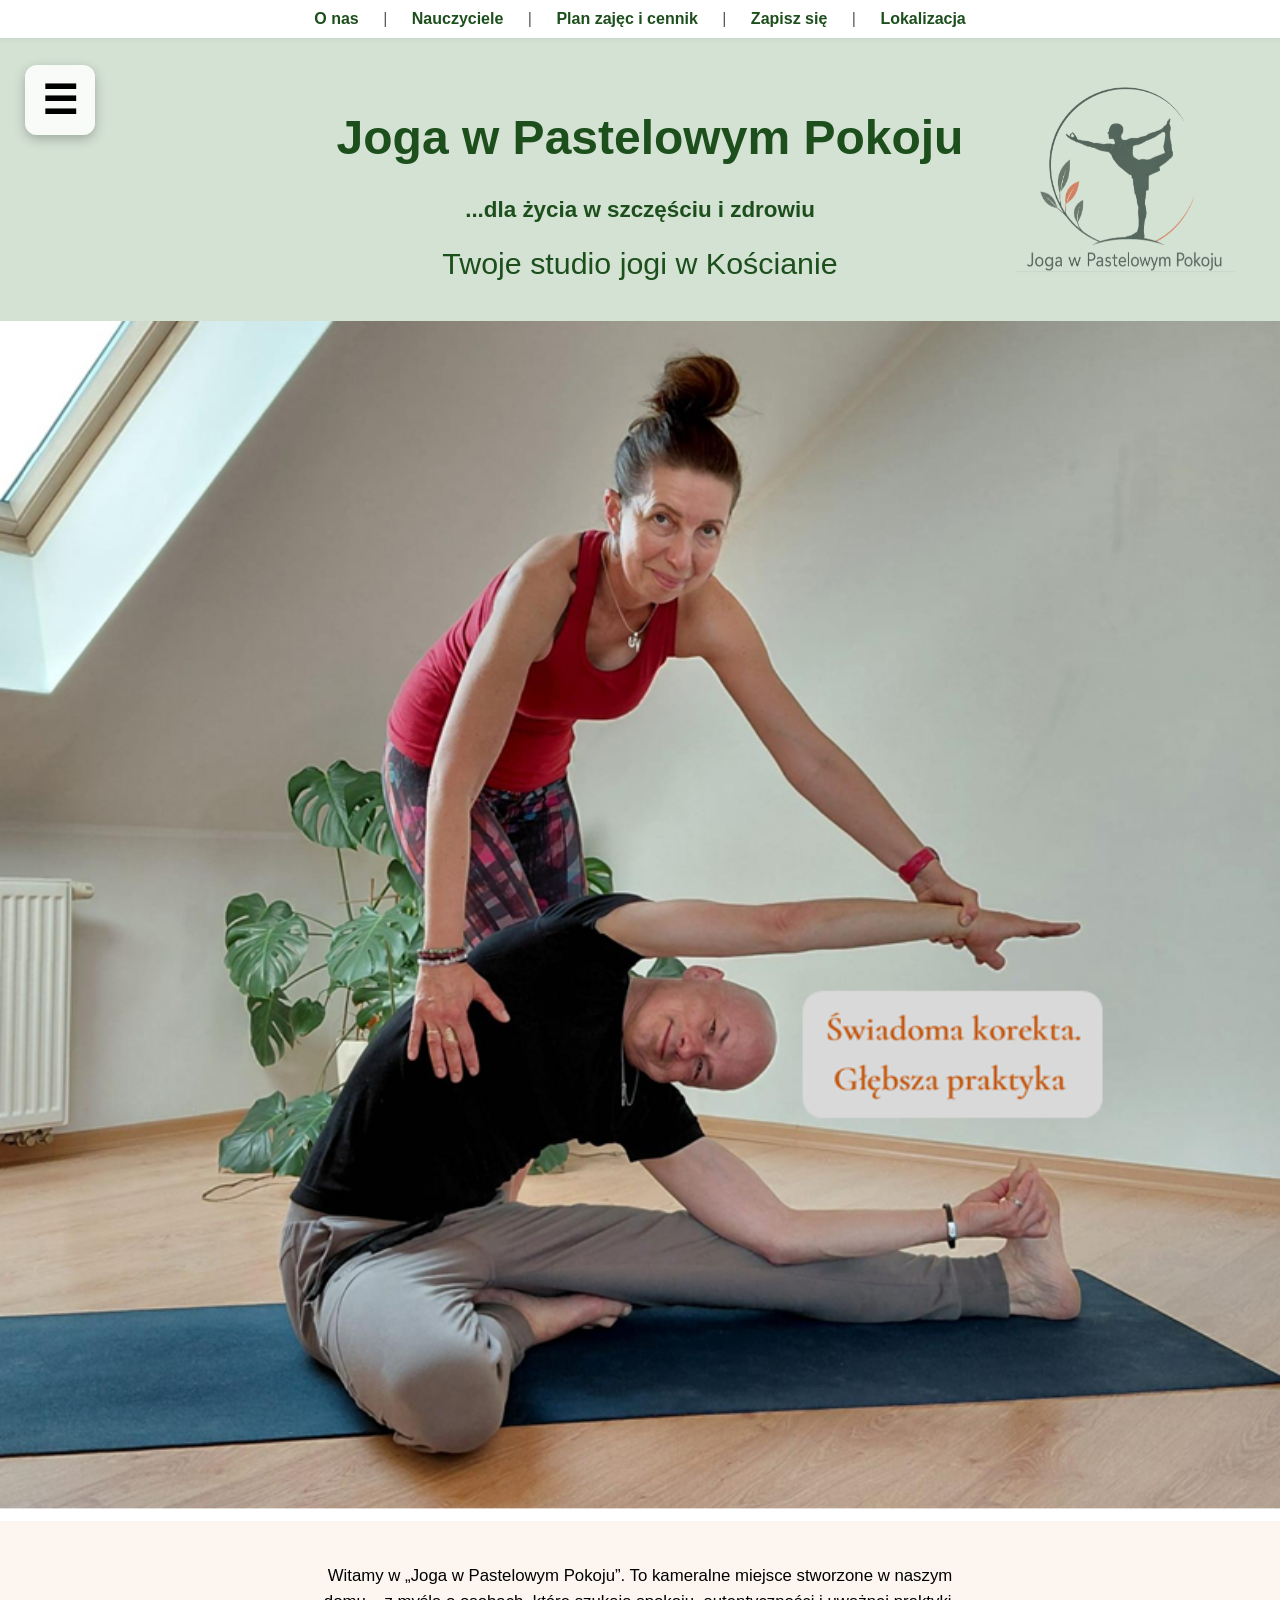
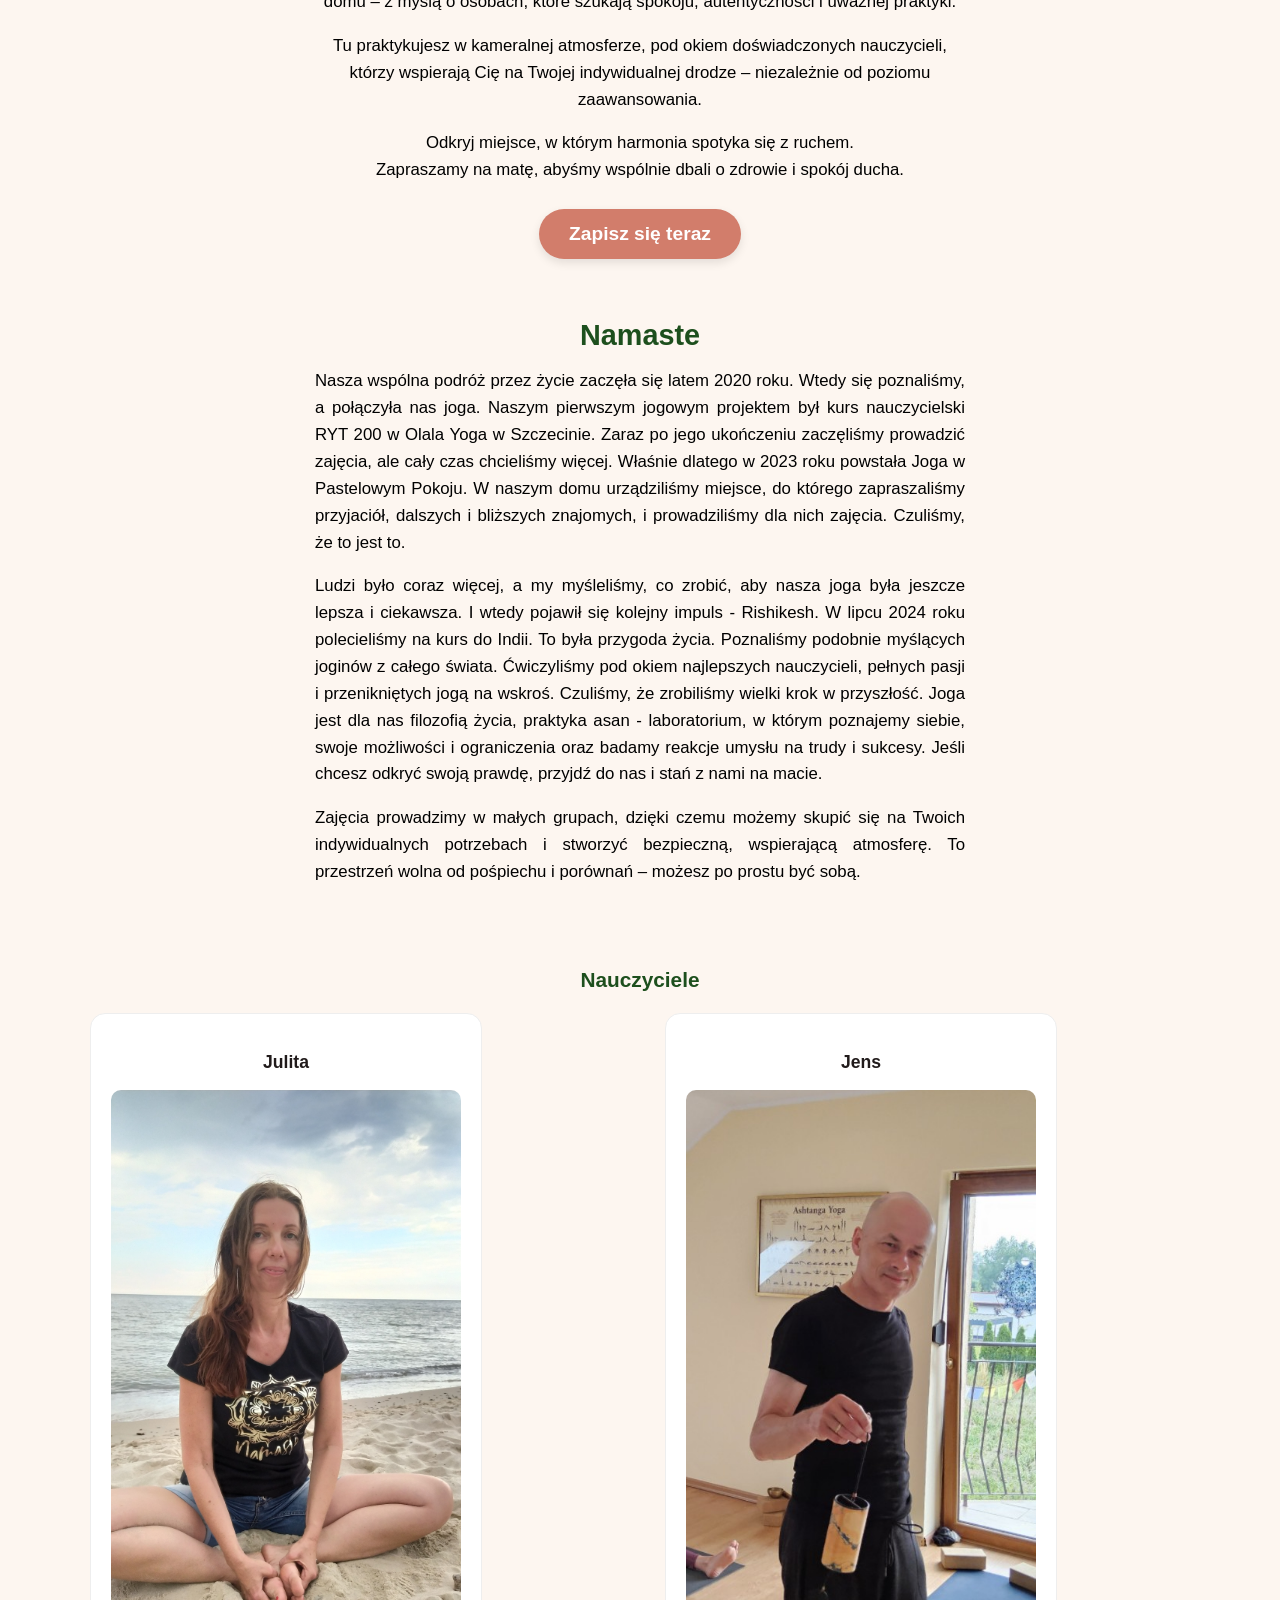
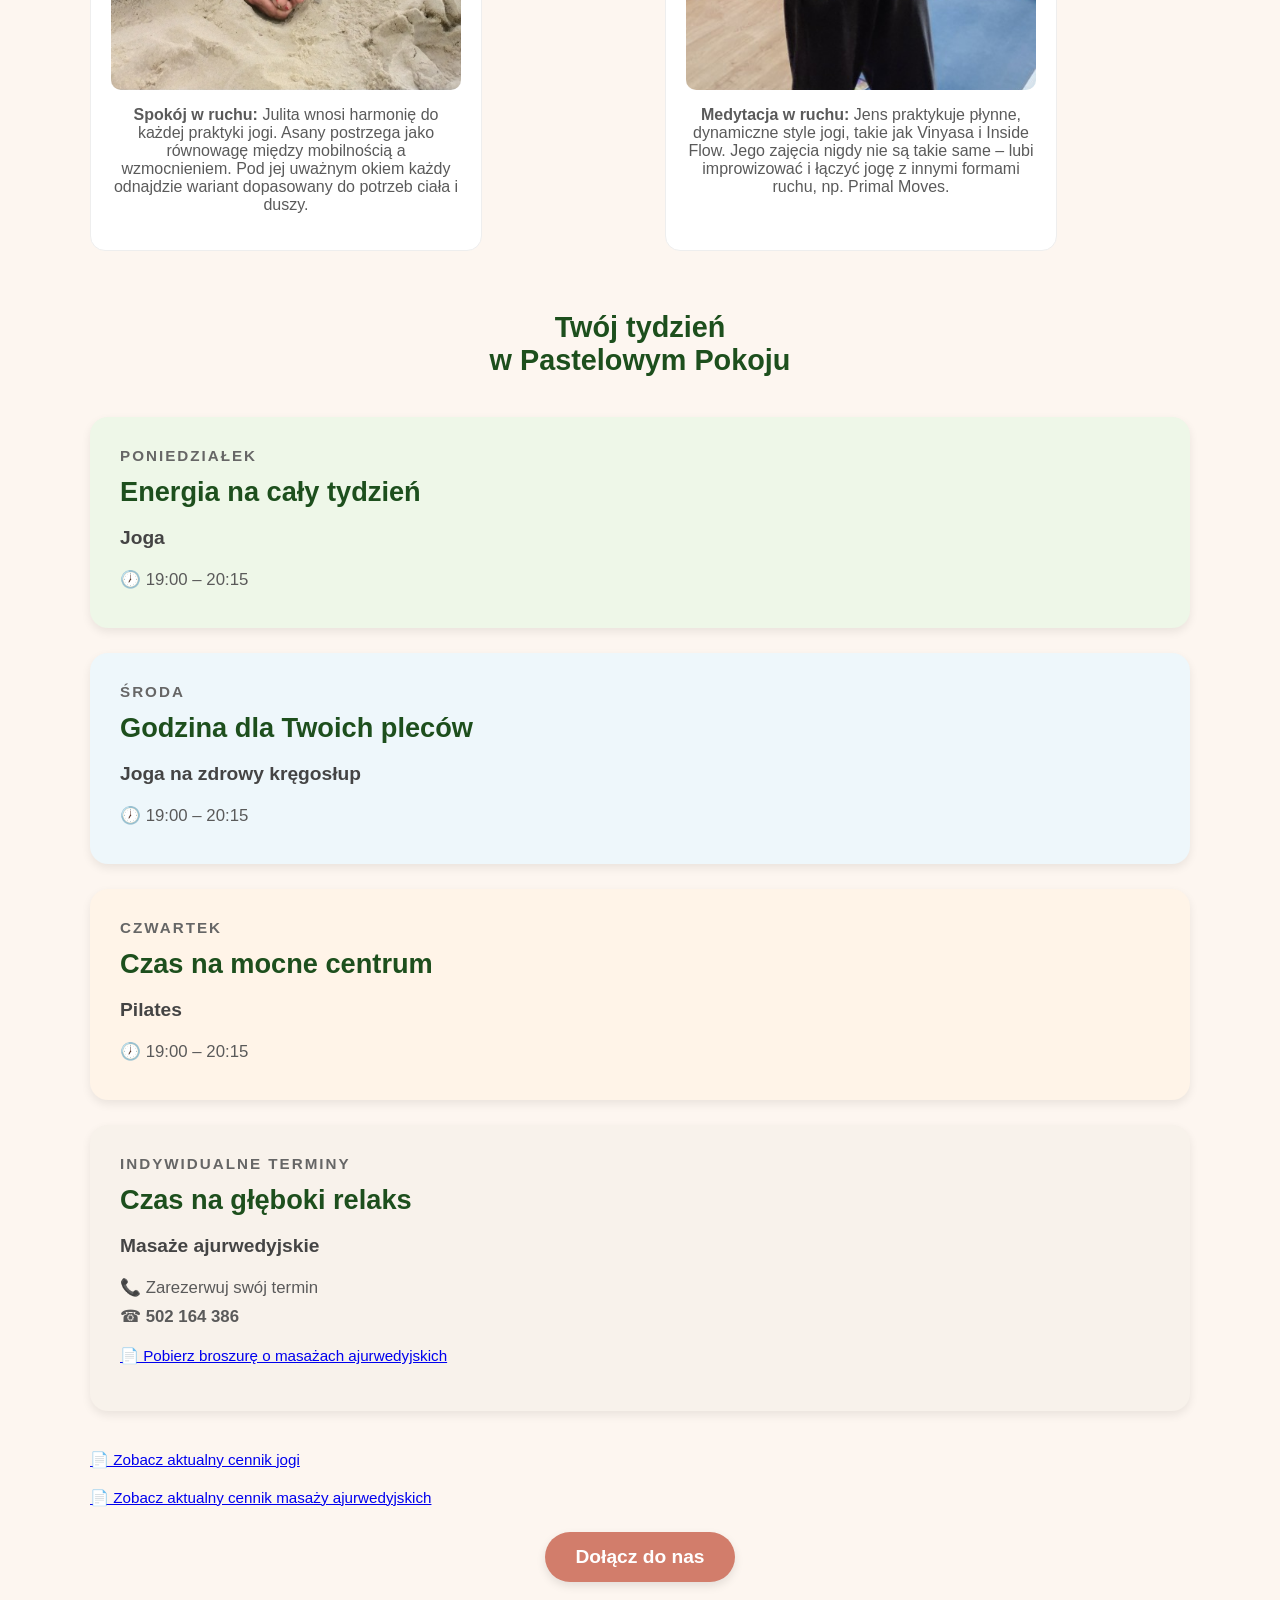
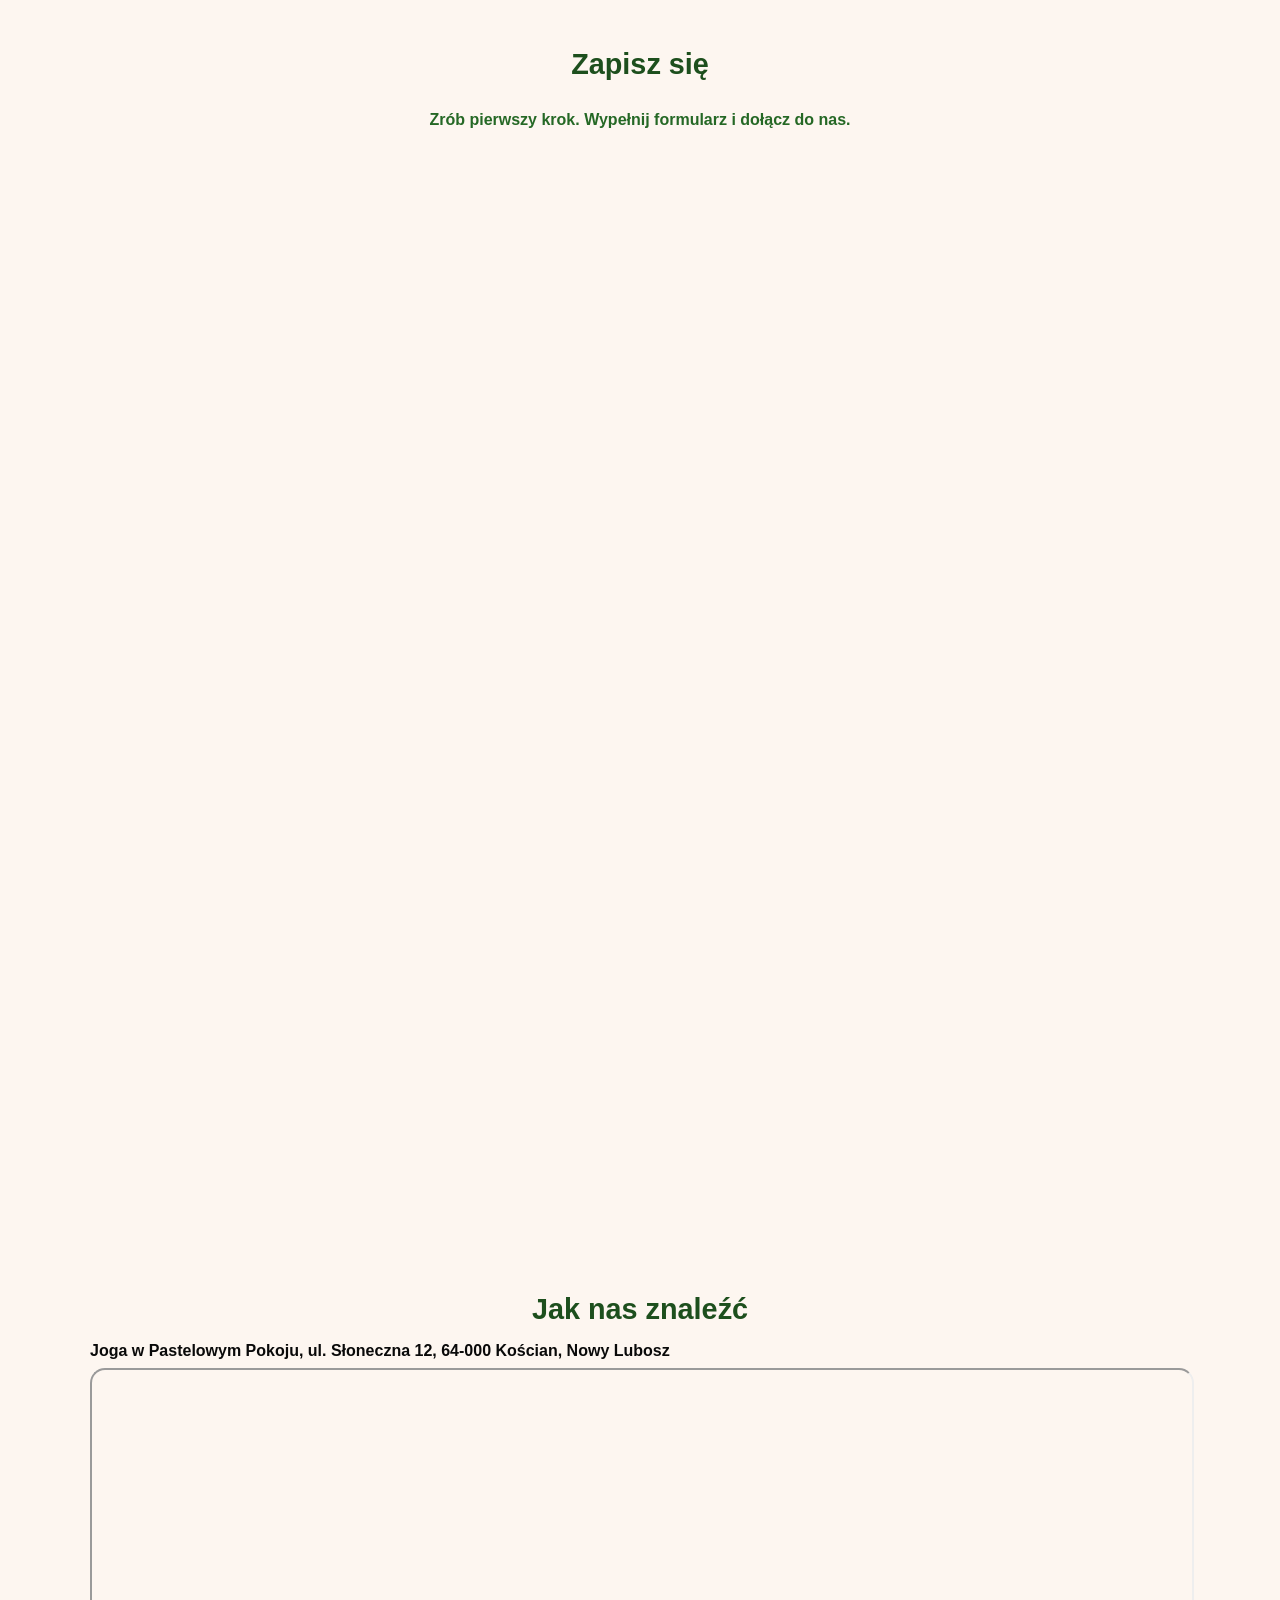
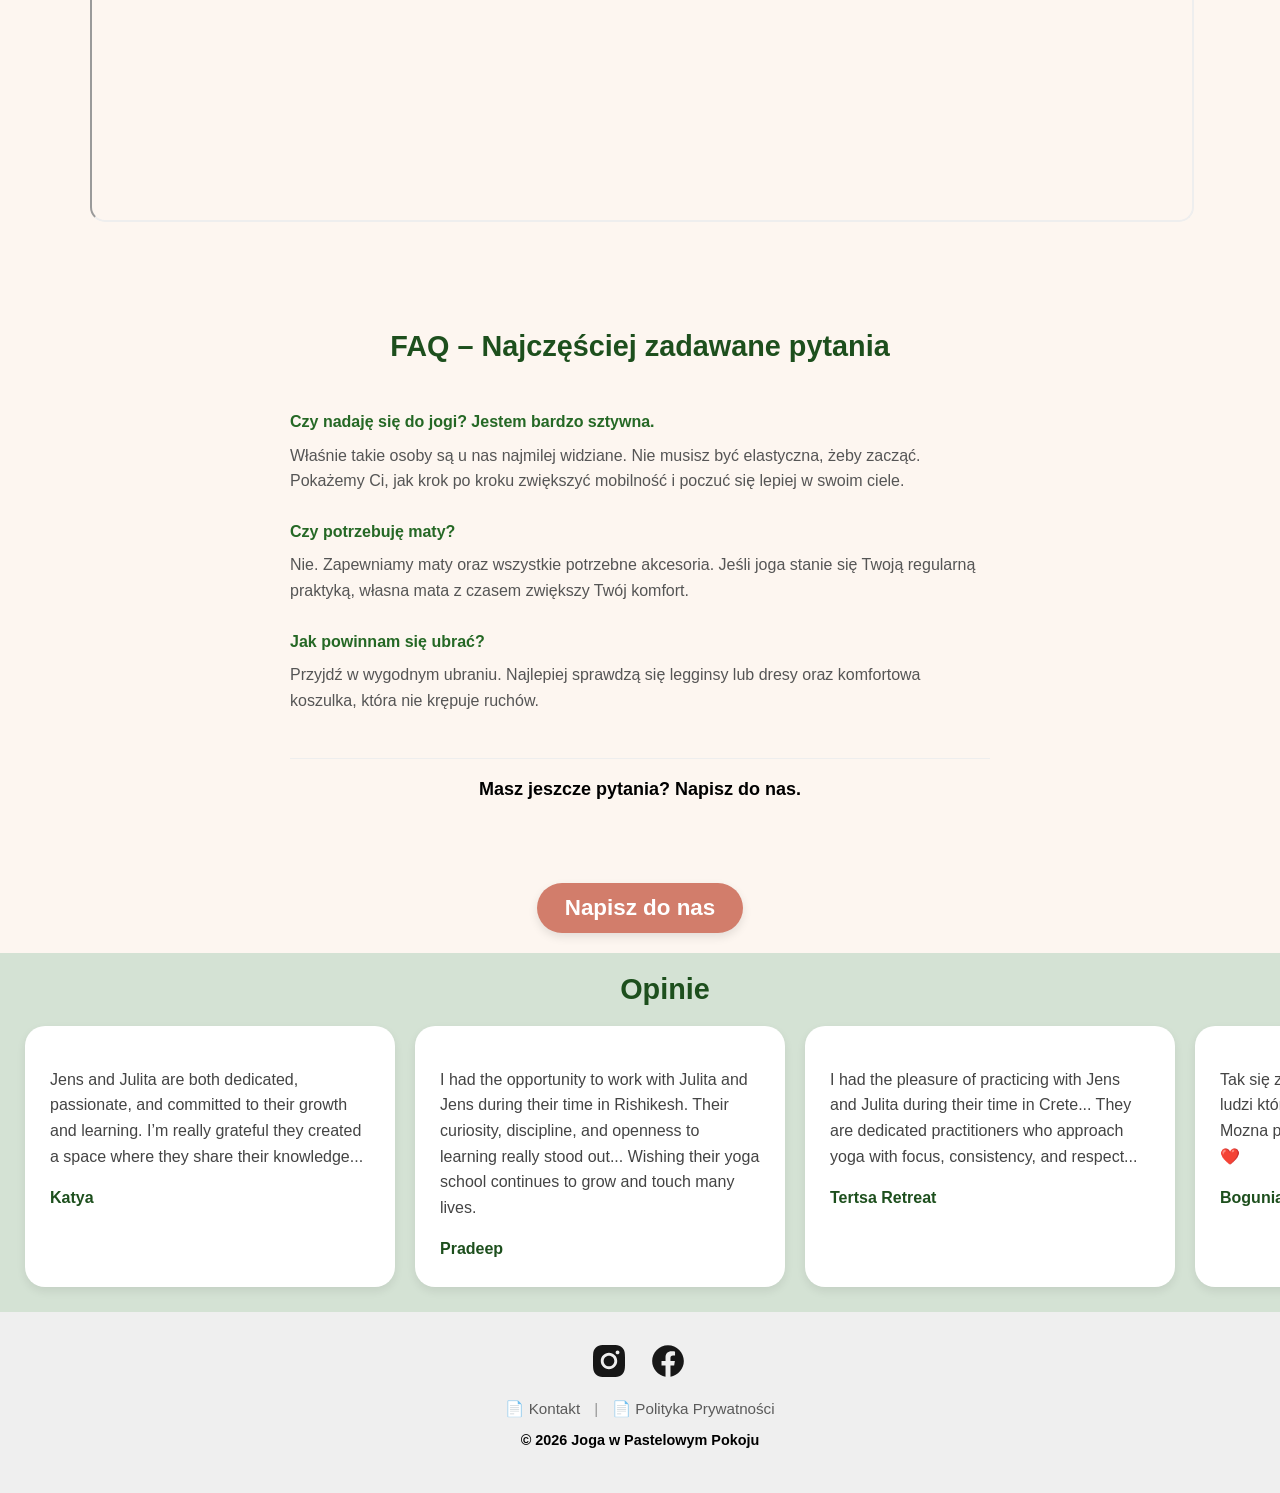
==== commit 411df12b: "footer" ====
--- a/index.html
+++ b/index.html
@@ -476,11 +476,13 @@
         </div>
 
         <ul class="footer-links">
-            <li><a class="schedule-link" href="kontakt.html">Kontakt</a></li>
-            <li><a class="schedule-link" href="polityka_prywatnosci.html">Polityka Prywatności</a></li>
+            <li><a class="schedule-link" href="kontakt.html">📄 Kontakt</a></li>
+            <li><a class="schedule-link" href="polityka_prywatnosci.html">📄 Polityka Prywatności</a></li>
         </ul>
 
-        <p style="font-weight: 600; color: #000000"> &copy; 2026 Joga w Pastelowym Pokoju</p>
+        <p style="font-weight: 600; color: #000000">
+            &copy; 2026 Joga w Pastelowym Pokoju
+        </p>
     </footer>
 
 
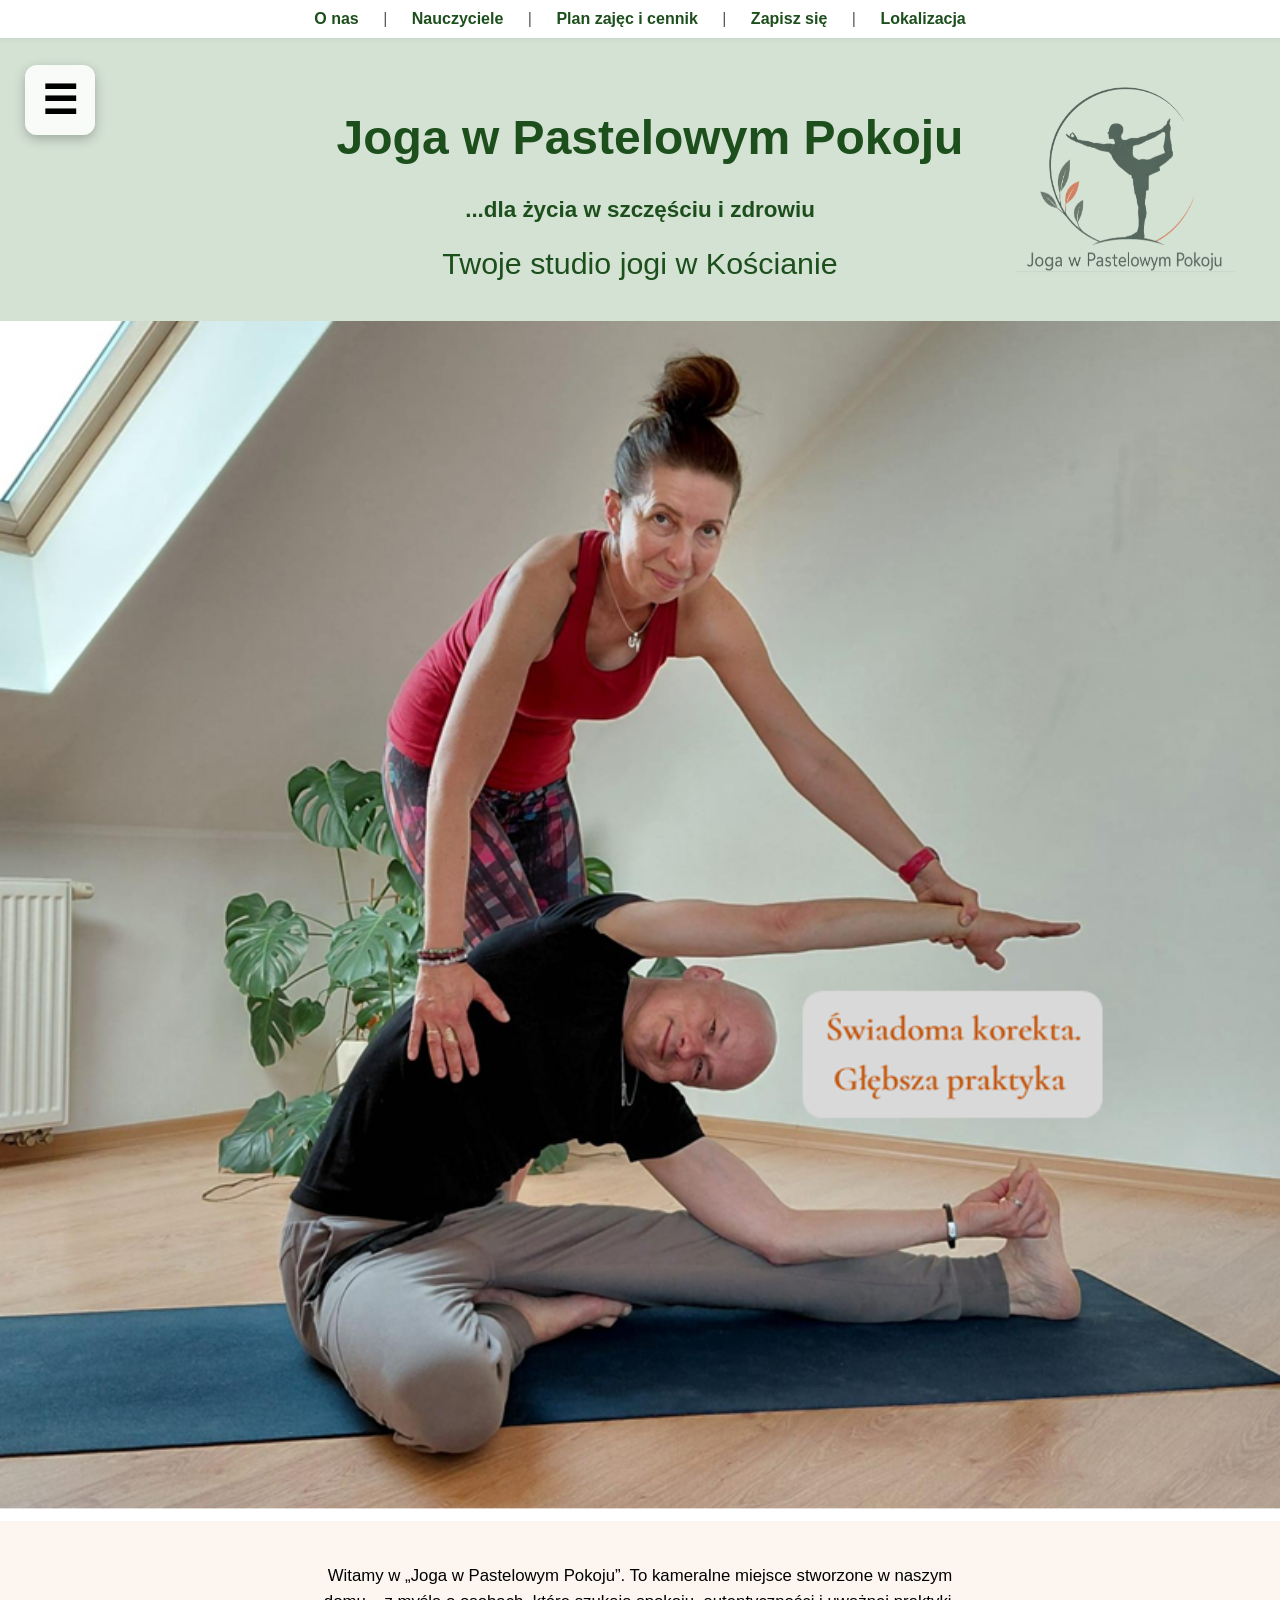
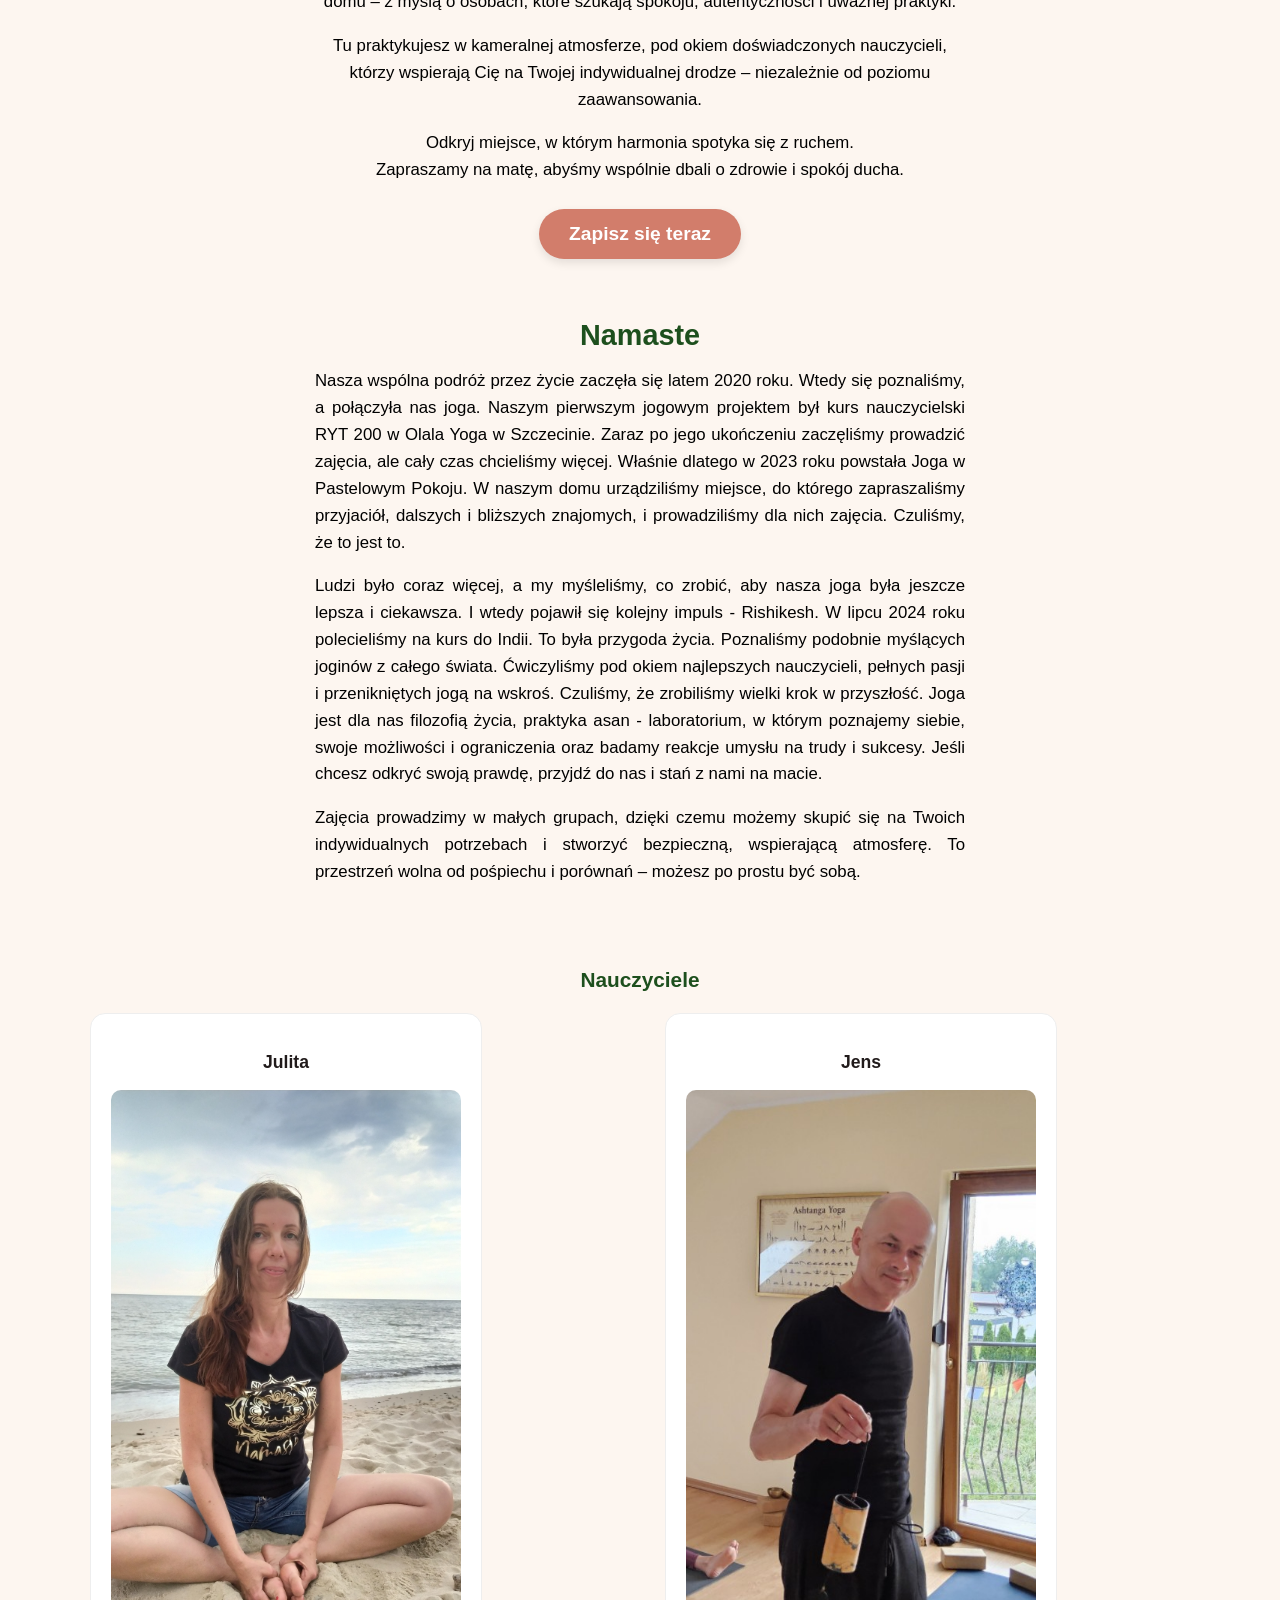
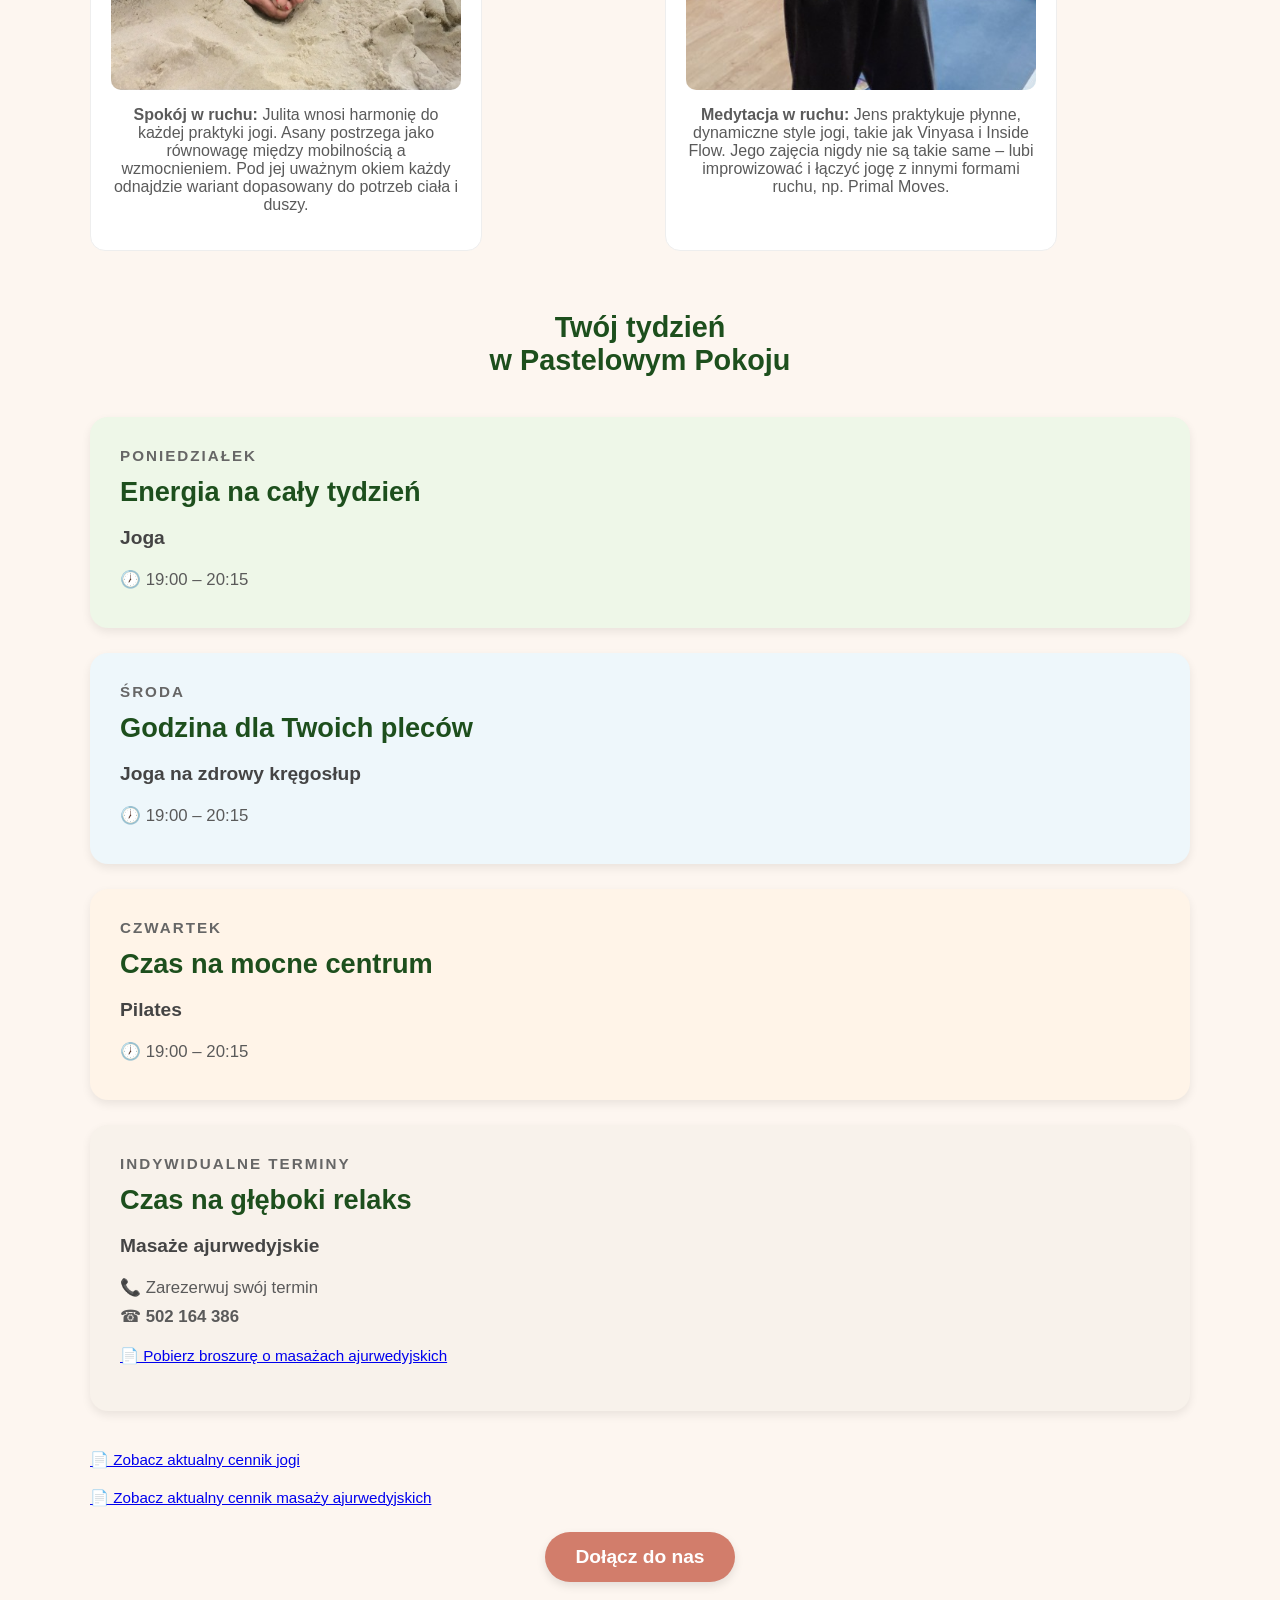
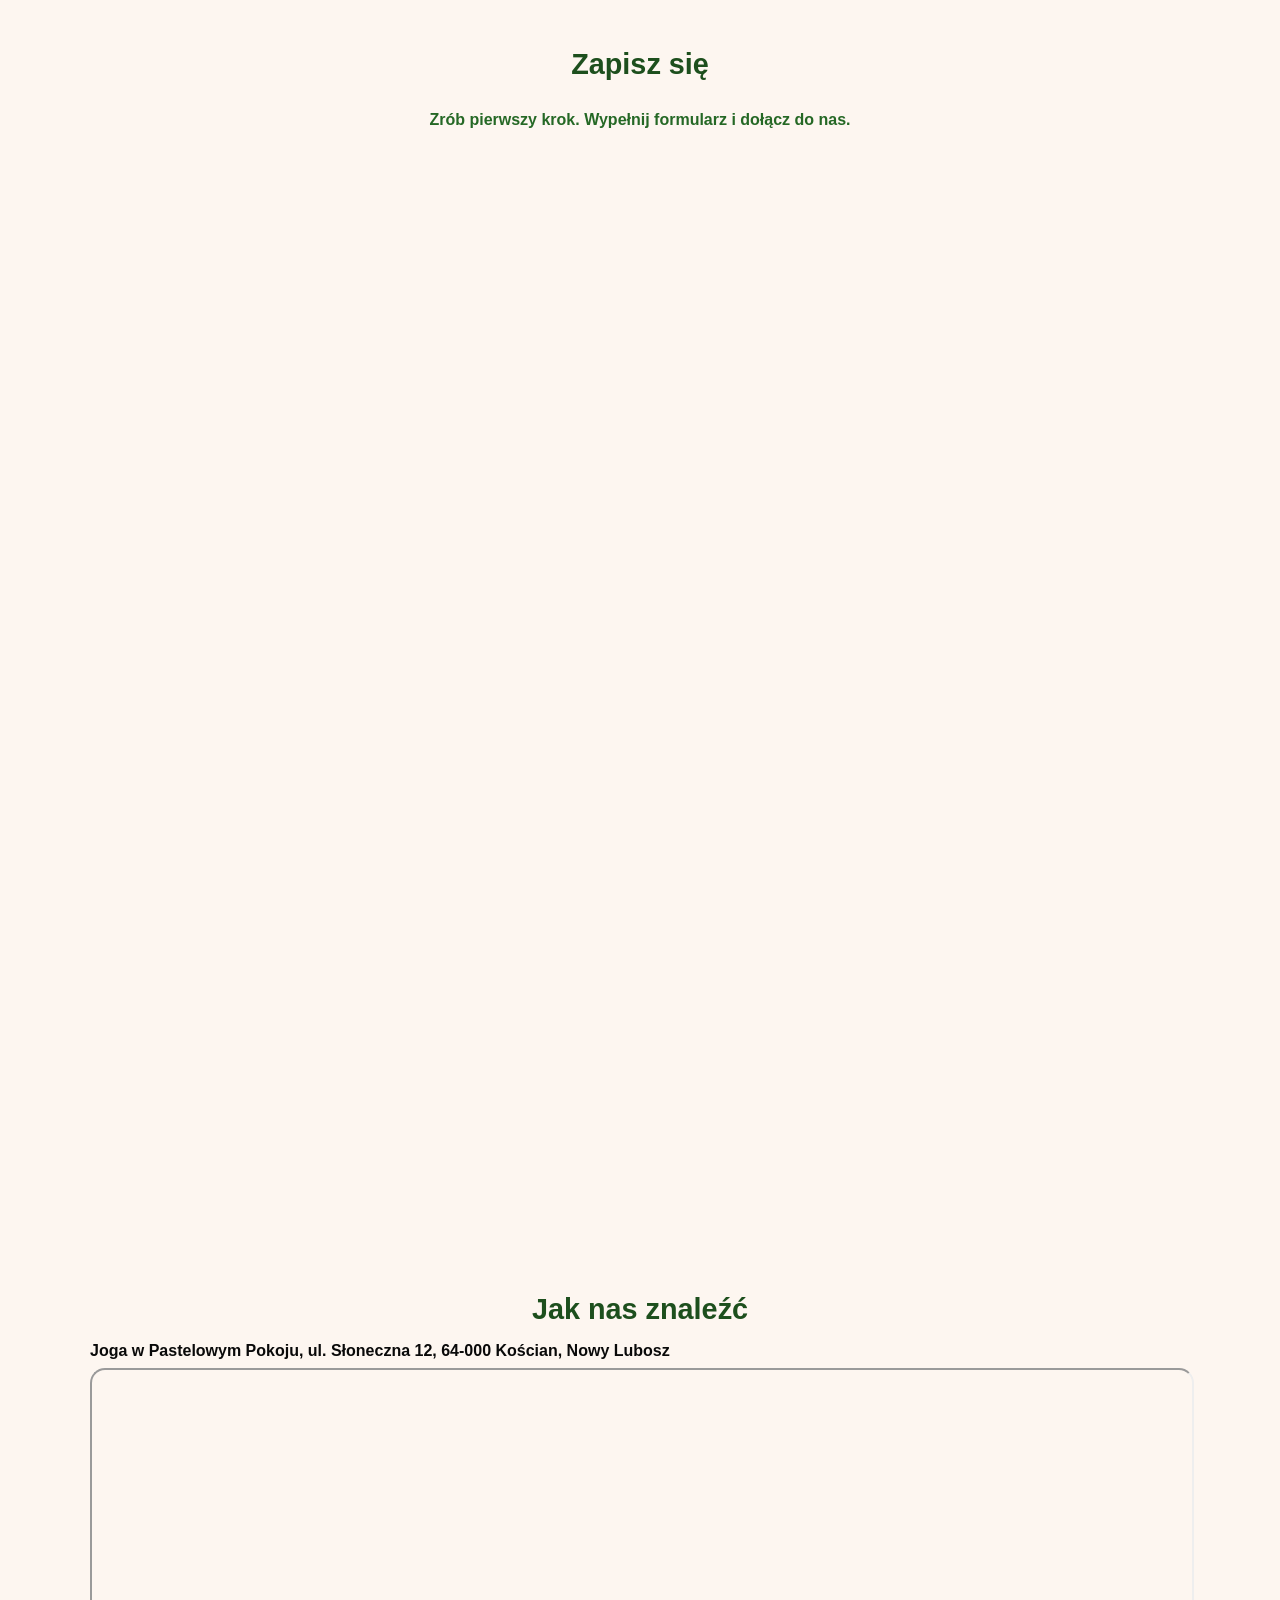
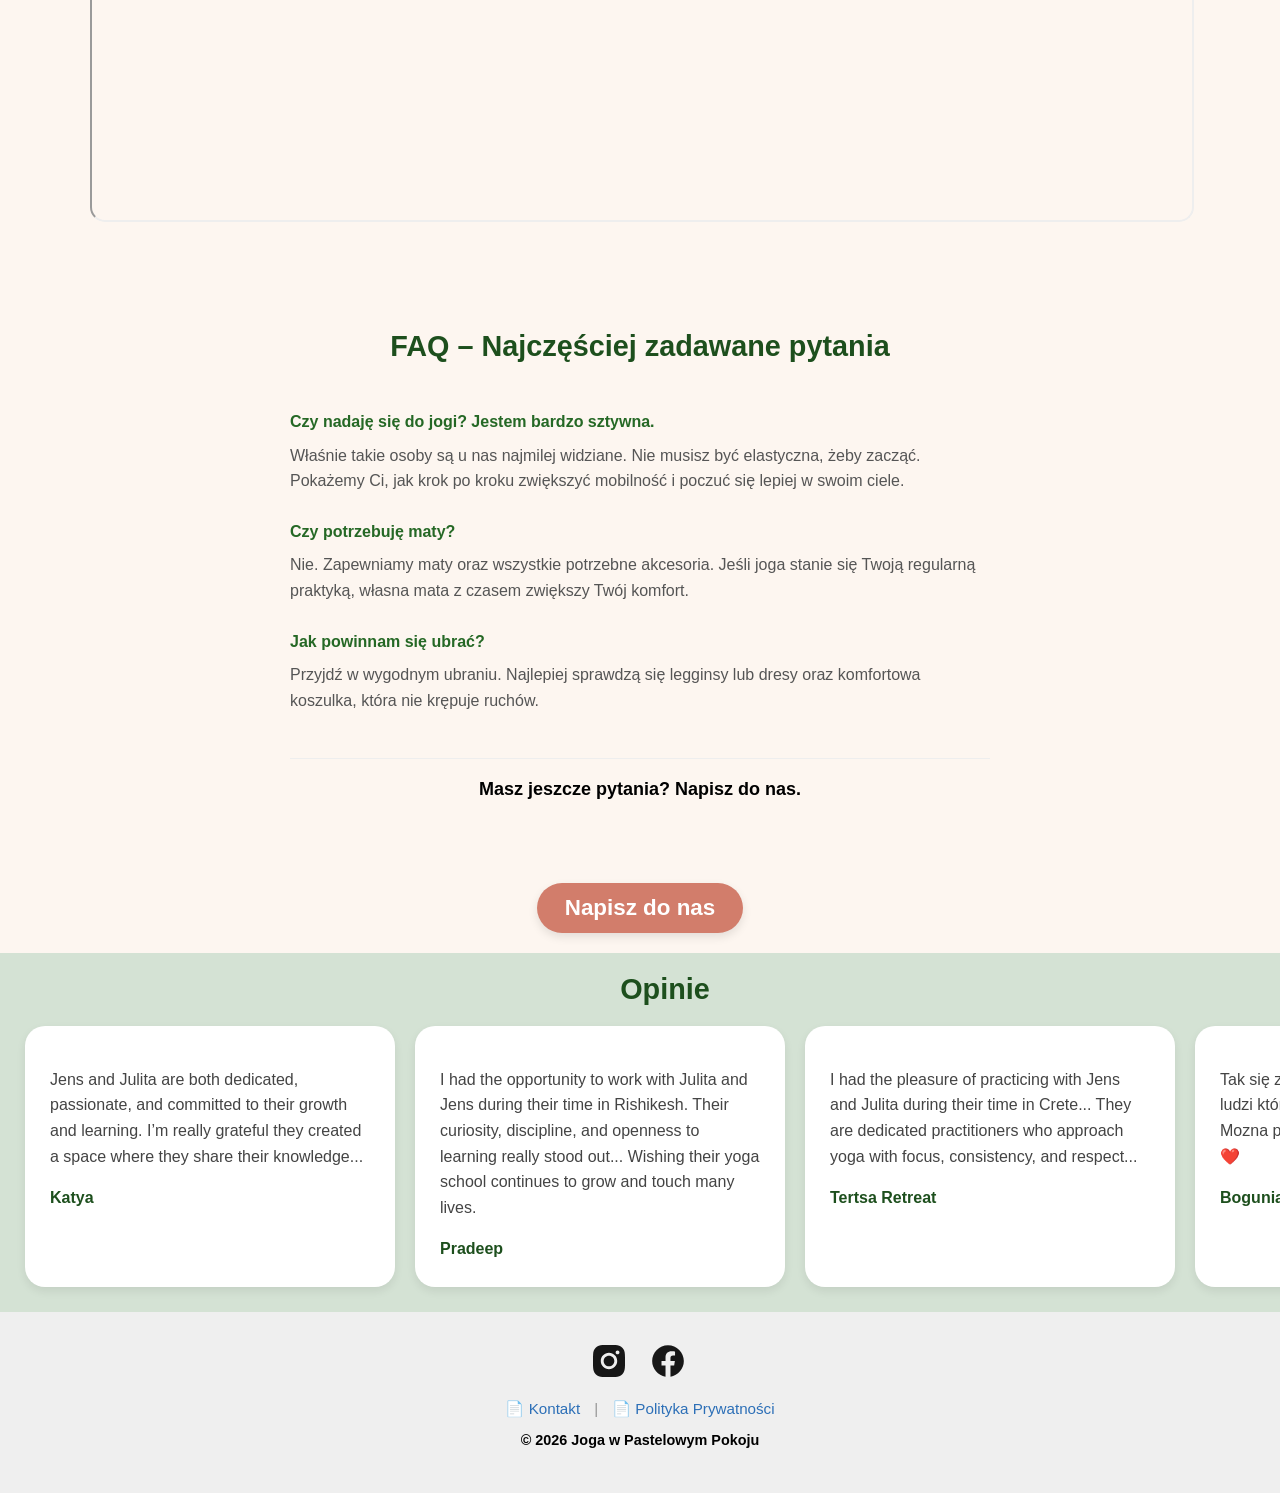
==== commit 040db5b4: "link management" ====
--- a/index.html
+++ b/index.html
@@ -476,8 +476,8 @@
         </div>
 
         <ul class="footer-links">
-            <li><a class="schedule-link" href="kontakt.html">📄 Kontakt</a></li>
-            <li><a class="schedule-link" href="polityka_prywatnosci.html">📄 Polityka Prywatności</a></li>
+            <li><a class="schedule-link" href="kontakt.html" target="_blank" rel="noopener noreferrer">📄 Kontakt</a></li>
+            <li><a class="schedule-link" href="polityka_prywatnosci.html" target="_blank" rel="noopener noreferrer">📄 Polityka Prywatności</a></li>
         </ul>
 
         <p style="font-weight: 600; color: #000000">
--- a/style.css
+++ b/style.css
@@ -173,6 +173,46 @@
     line-height: 1.6;
     color: #000000;
     text-align: center
+}
+
+.polityka-block {
+    line-height: 0.95;
+    color: #000000;
+    text-align: justify
+}
+
+.polityka-block h1 {
+    margin-top: 1em;
+    margin-bottom: 1em;
+    font-size: 1.5rem;
+    text-align: center;
+}
+
+.polityka-block h2 {
+    font-size: 1.3rem;
+    margin-top: 0.8em;
+    margin-bottom: 1rem;
+    text-align: left;
+}
+
+.polityka-block p {
+    margin-bottom: 1rem;
+}
+
+.polityka-block ul {
+    margin-bottom: 1rem;
+    padding-left: 1.5rem;
+    text-align: left;
+}
+
+.polityka-block a {
+    color: #2c6fb7;
+    text-decoration: none;
+    font-weight: 500;
+}
+
+.polityka-block a:hover {
+    text-decoration: underline;
 }
 
 .about-container {
@@ -704,7 +744,6 @@
 }
 
 .footer-links a {
-    color: inherit;
     text-decoration: none;
 }
 
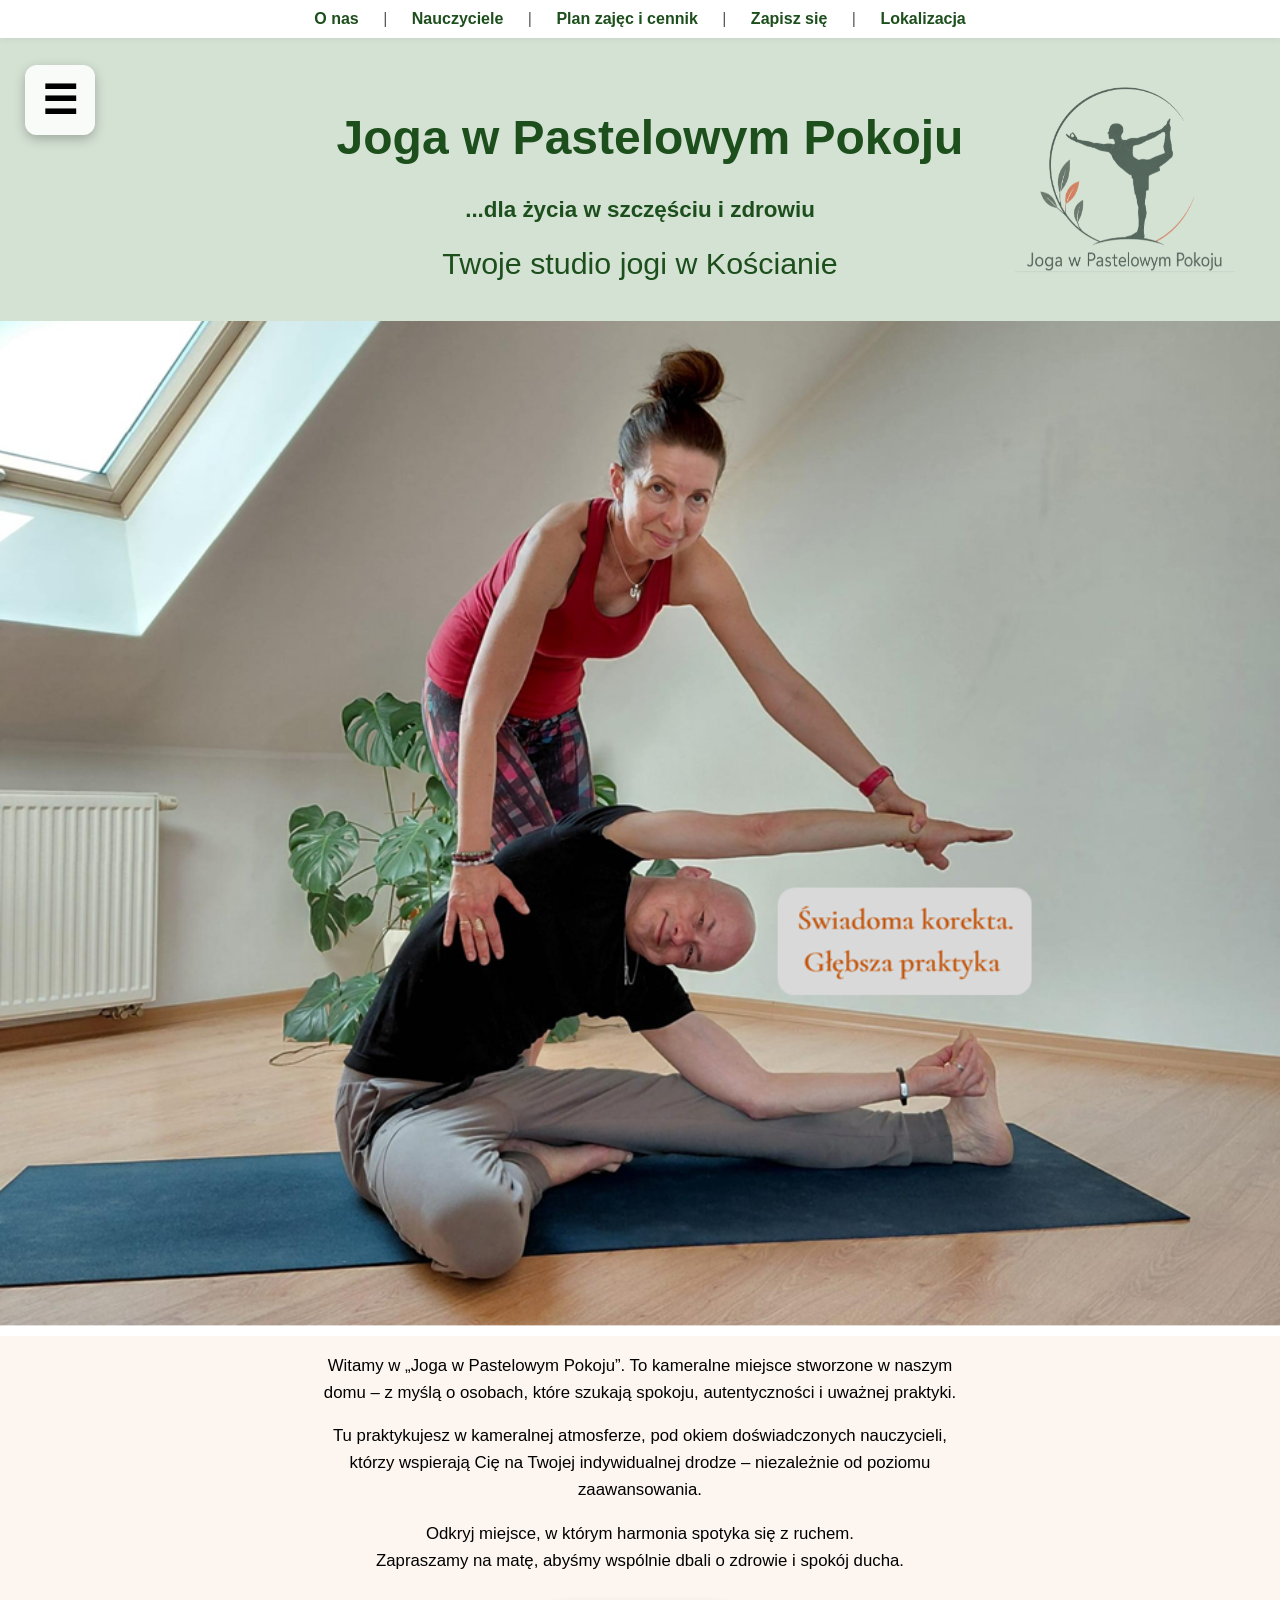
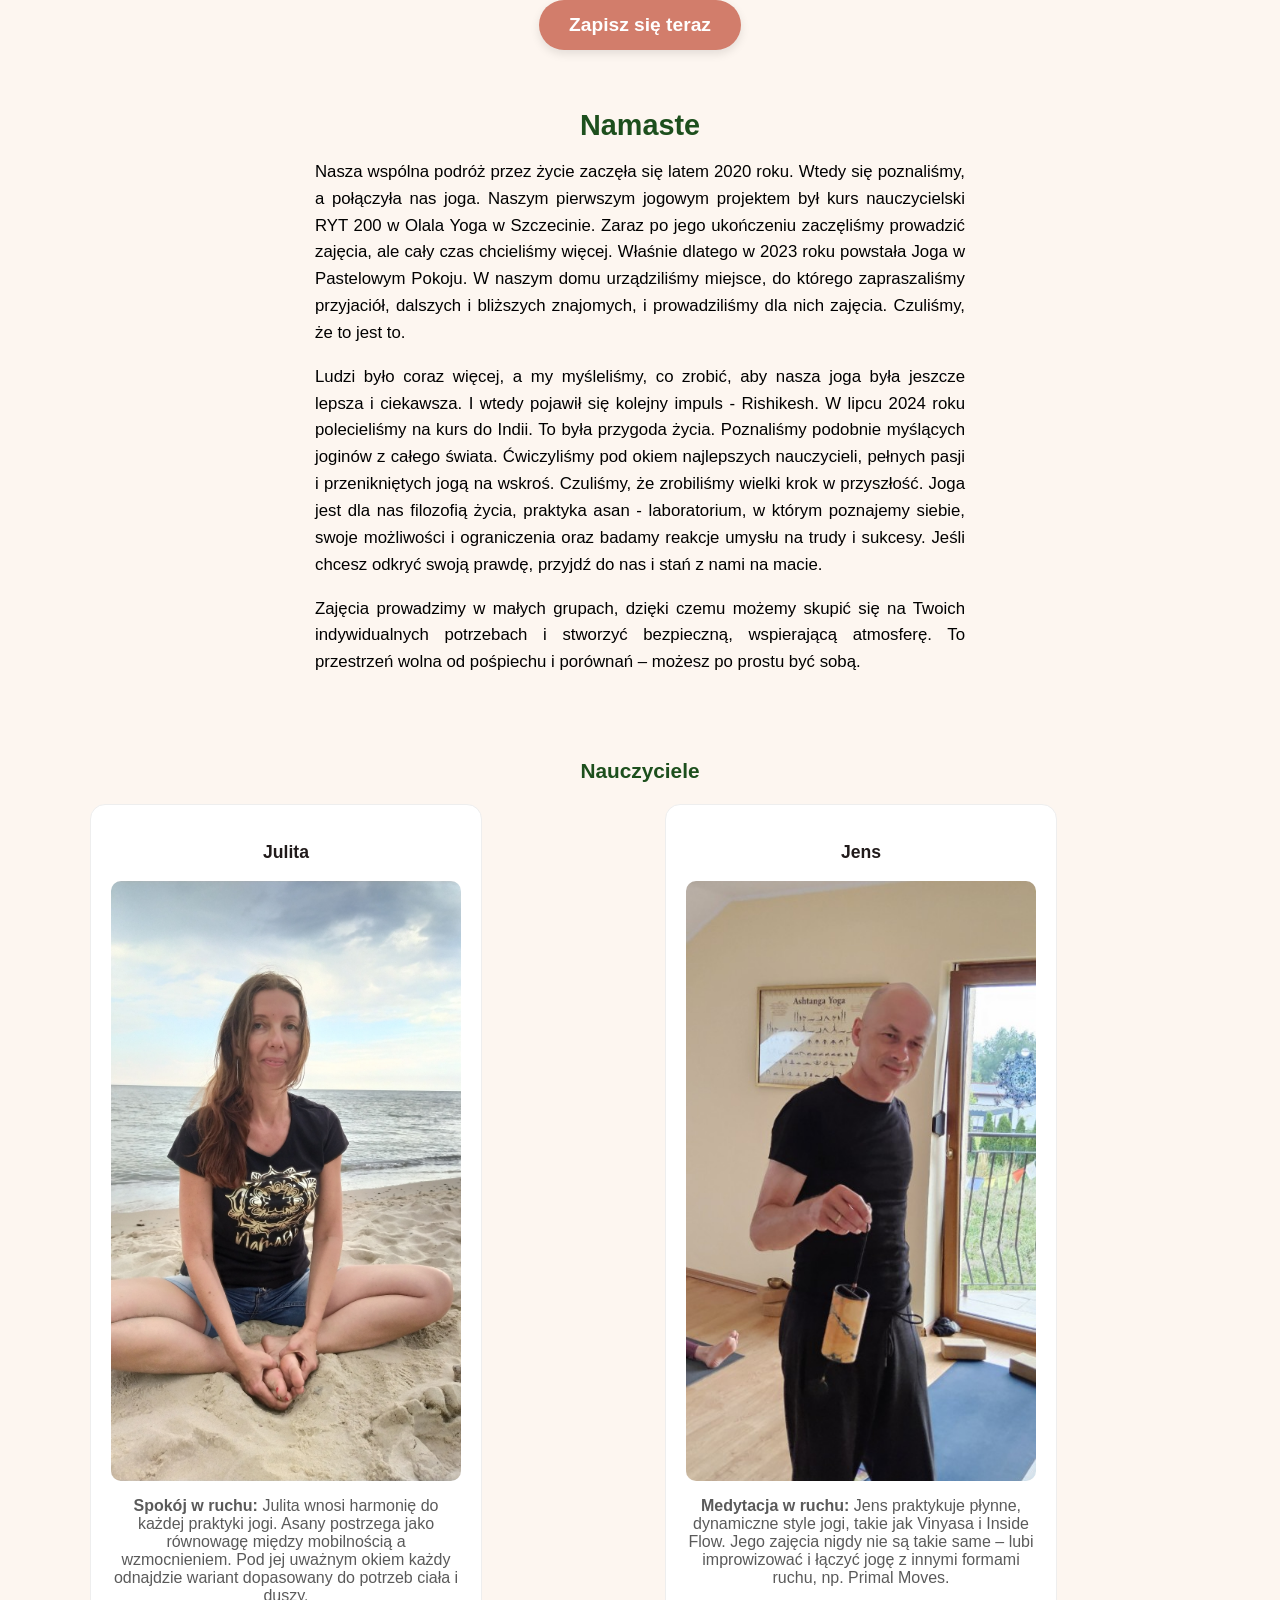
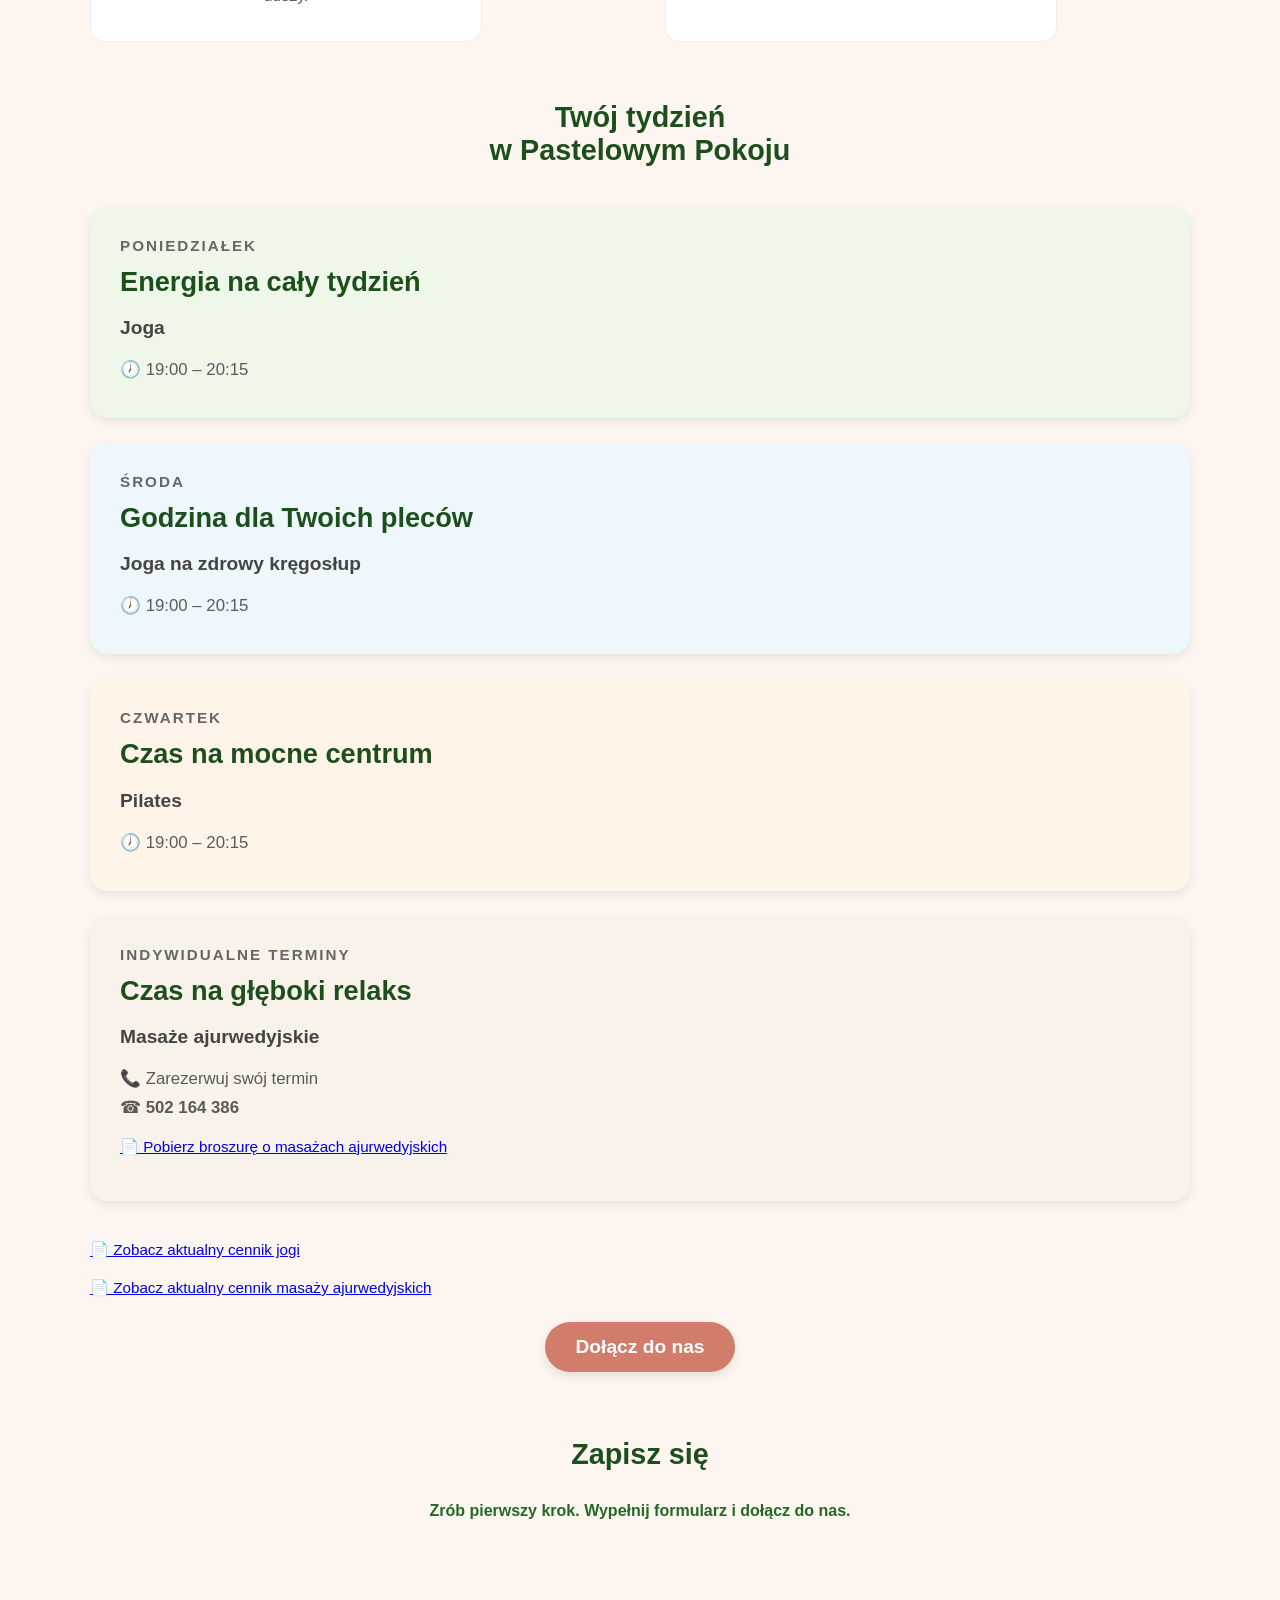
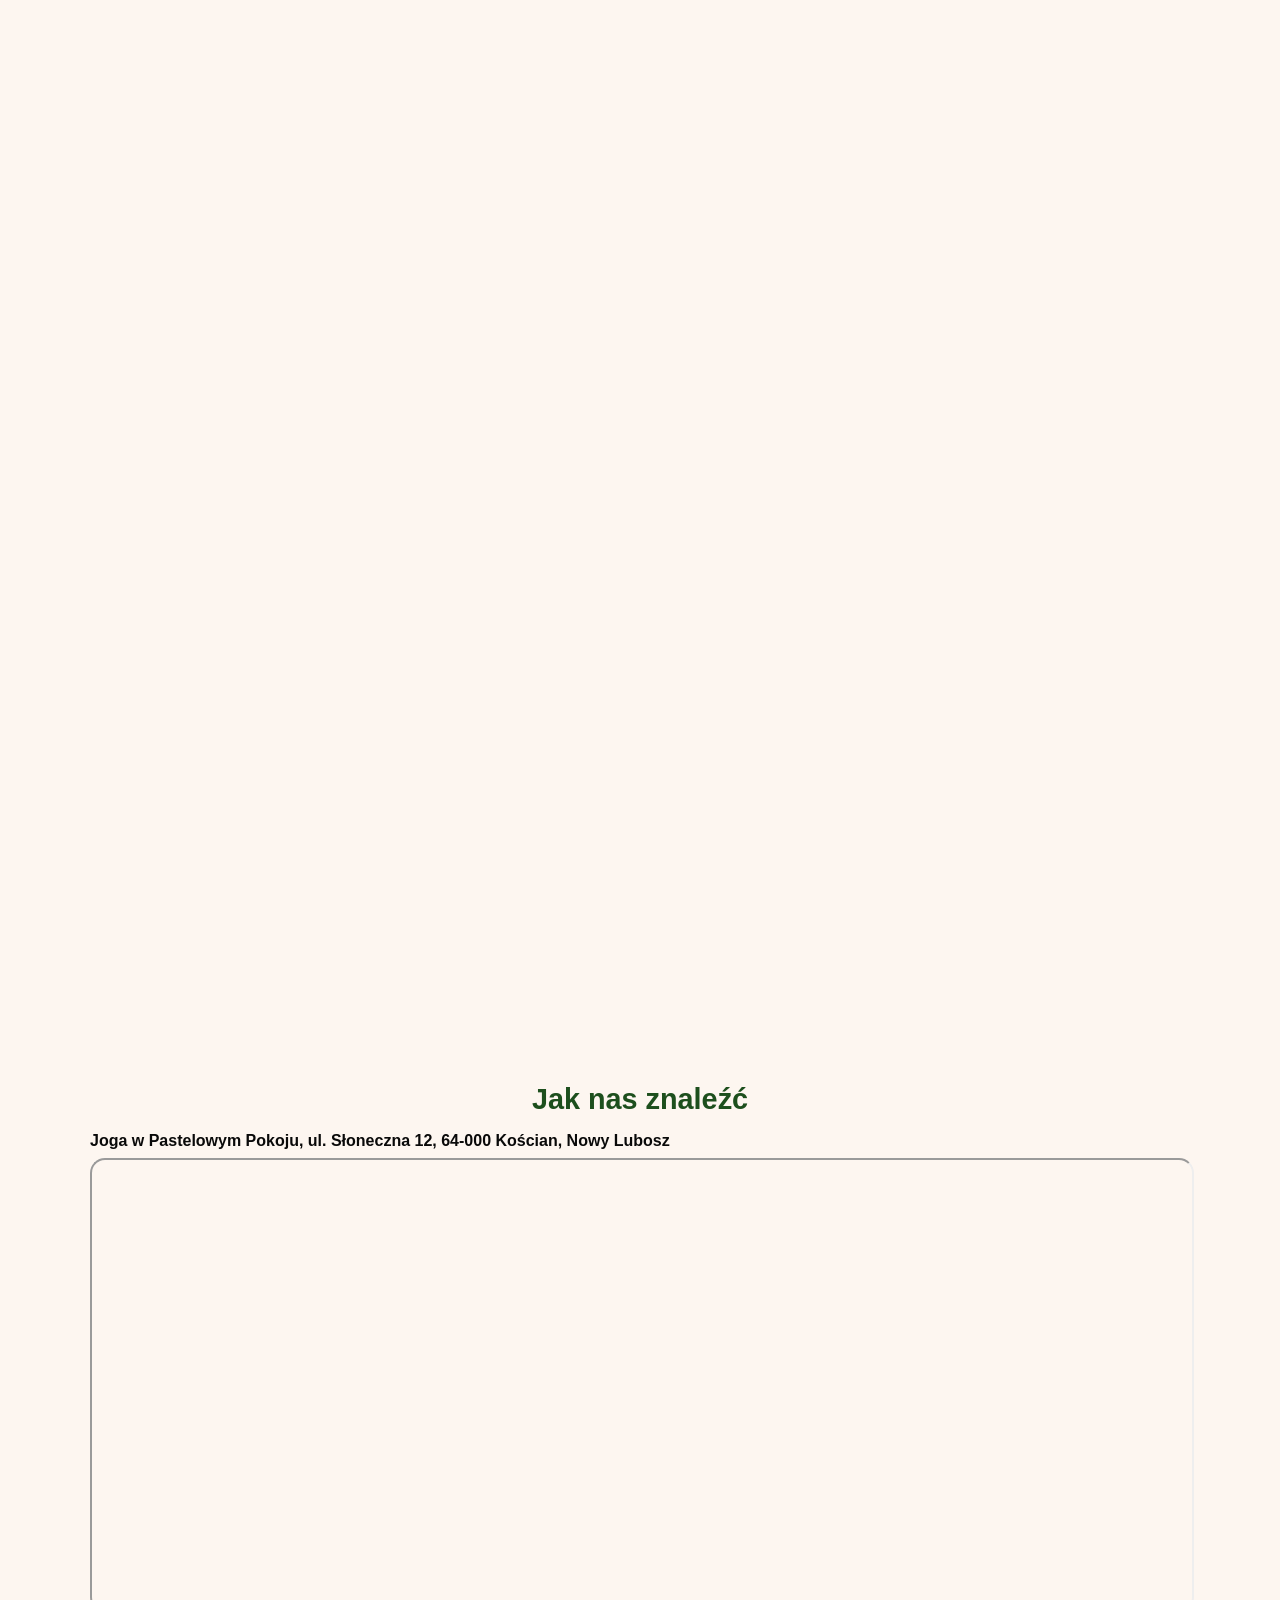
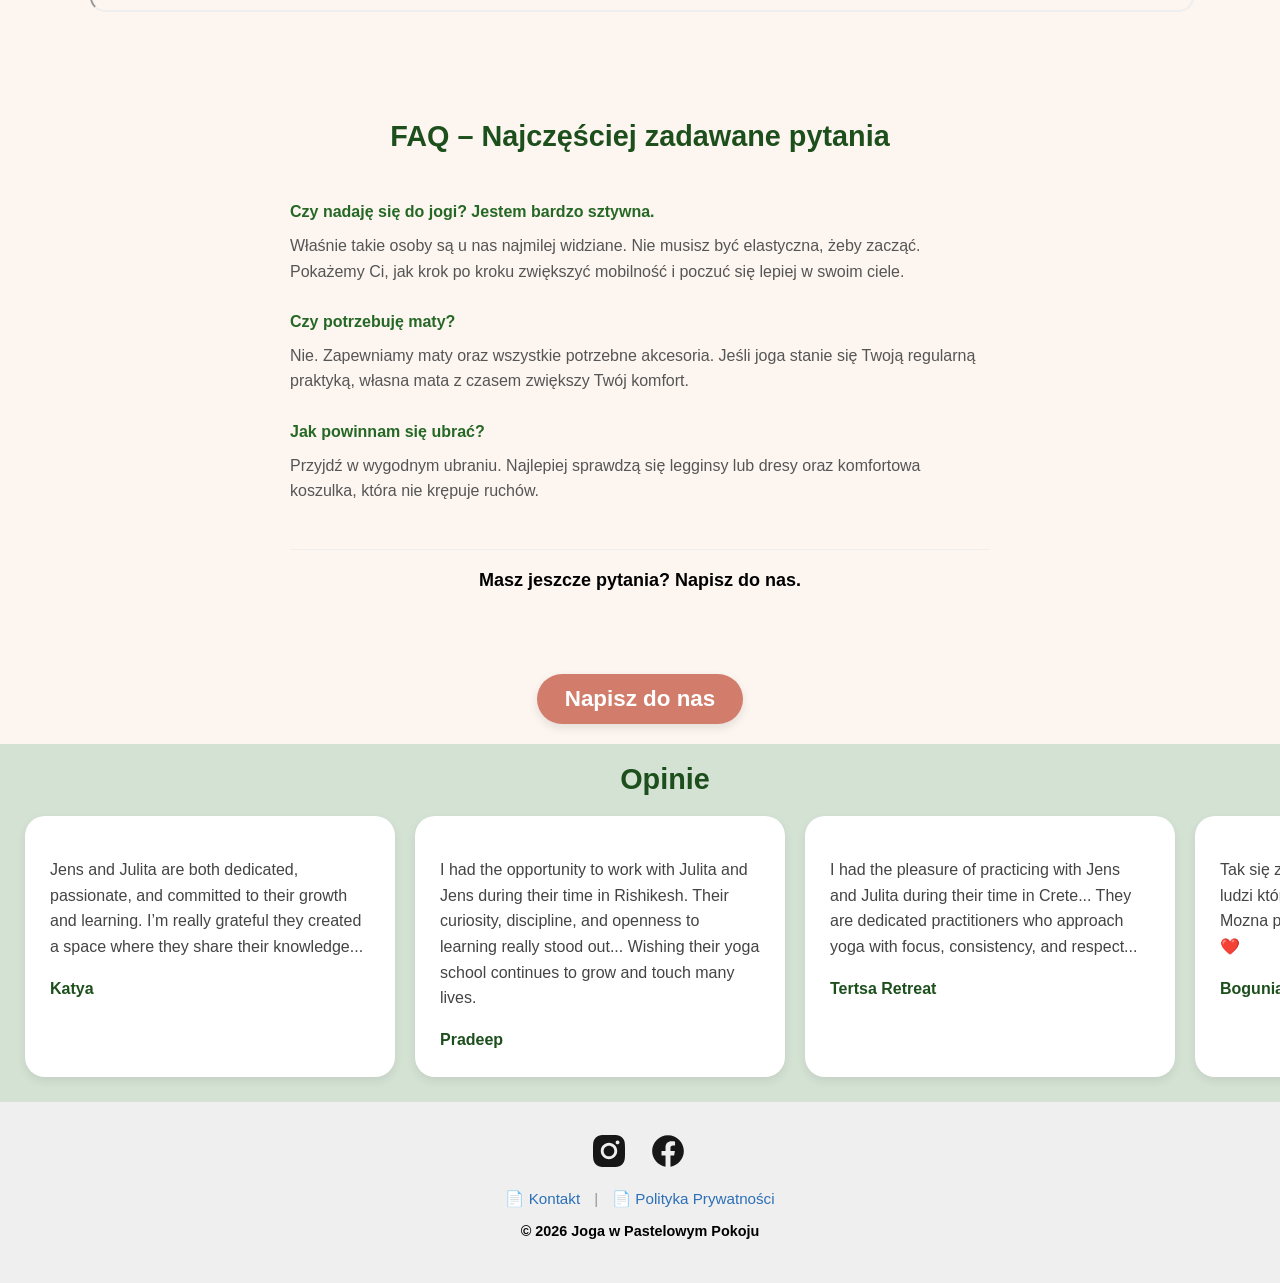
==== commit 71be434b: "debugging" ====
--- a/index.html
+++ b/index.html
@@ -476,8 +476,10 @@
         </div>
 
         <ul class="footer-links">
-            <li><a class="schedule-link" href="kontakt.html" target="_blank" rel="noopener noreferrer">📄 Kontakt</a></li>
-            <li><a class="schedule-link" href="polityka_prywatnosci.html" target="_blank" rel="noopener noreferrer">📄 Polityka Prywatności</a></li>
+            <li><a class="schedule-link" href="kontakt.html" target="_blank" rel="noopener noreferrer">📄 Kontakt</a>
+            </li>
+            <li><a class="schedule-link" href="polityka_prywatnosci.html" target="_blank" rel="noopener noreferrer">📄
+                    Polityka Prywatności</a></li>
         </ul>
 
         <p style="font-weight: 600; color: #000000">
@@ -491,7 +493,7 @@
         const button = document.getElementById("menu-button");
         const menu = document.getElementById("mobile-menu");
 
-        /* Hamburger */
+        /* HAMBURGER MENU */
         button.onclick = function () {
             menu.classList.toggle("open");
         };
@@ -510,9 +512,11 @@
             // sonst schließen
             menu.classList.remove("open");
         });
+
+        
     </script>
     <!-- END JAVA SCRIPT -->
-
+   
+ 
 </body>
-
 </html>
--- a/style.css
+++ b/style.css
@@ -229,6 +229,10 @@
     padding: 40px 20px;
 }
 
+#about {
+    padding-top: 0;
+}
+
 #about-story {
     text-align: center;
 }
@@ -261,11 +265,10 @@
 
 .hero-slider img {
     width: 100%;
-    height: 1200px;
-    object-fit: cover;
-    object-position: center bottom;
-    display: block;
-}
+    display: block;
+}
+
+/* Hero Slider Animation */
 
 .hero-image {
     width: 100%;
@@ -769,14 +772,6 @@
 EIN/AUS SCHALTER für Elemente, z.B. Logo
 **********************************************/
 
-/* Smartphone Hochformat
-@media (max-width: 768px) {
-    .logo {
-        display: none;
-    }
-}
-*/
-
 /* Desktop */
 .logo img {
     width: 220px;
@@ -794,4 +789,15 @@
     .logo {
         display: none;
     }
+}
+
+/**********************************************
+Footer Document Name
+**********************************************/
+.document-name {
+    color: black;
+    font-size: 0.7rem;
+    text-align: center;
+    opacity: 0.5;
+    margin-top: 3rem;
 }
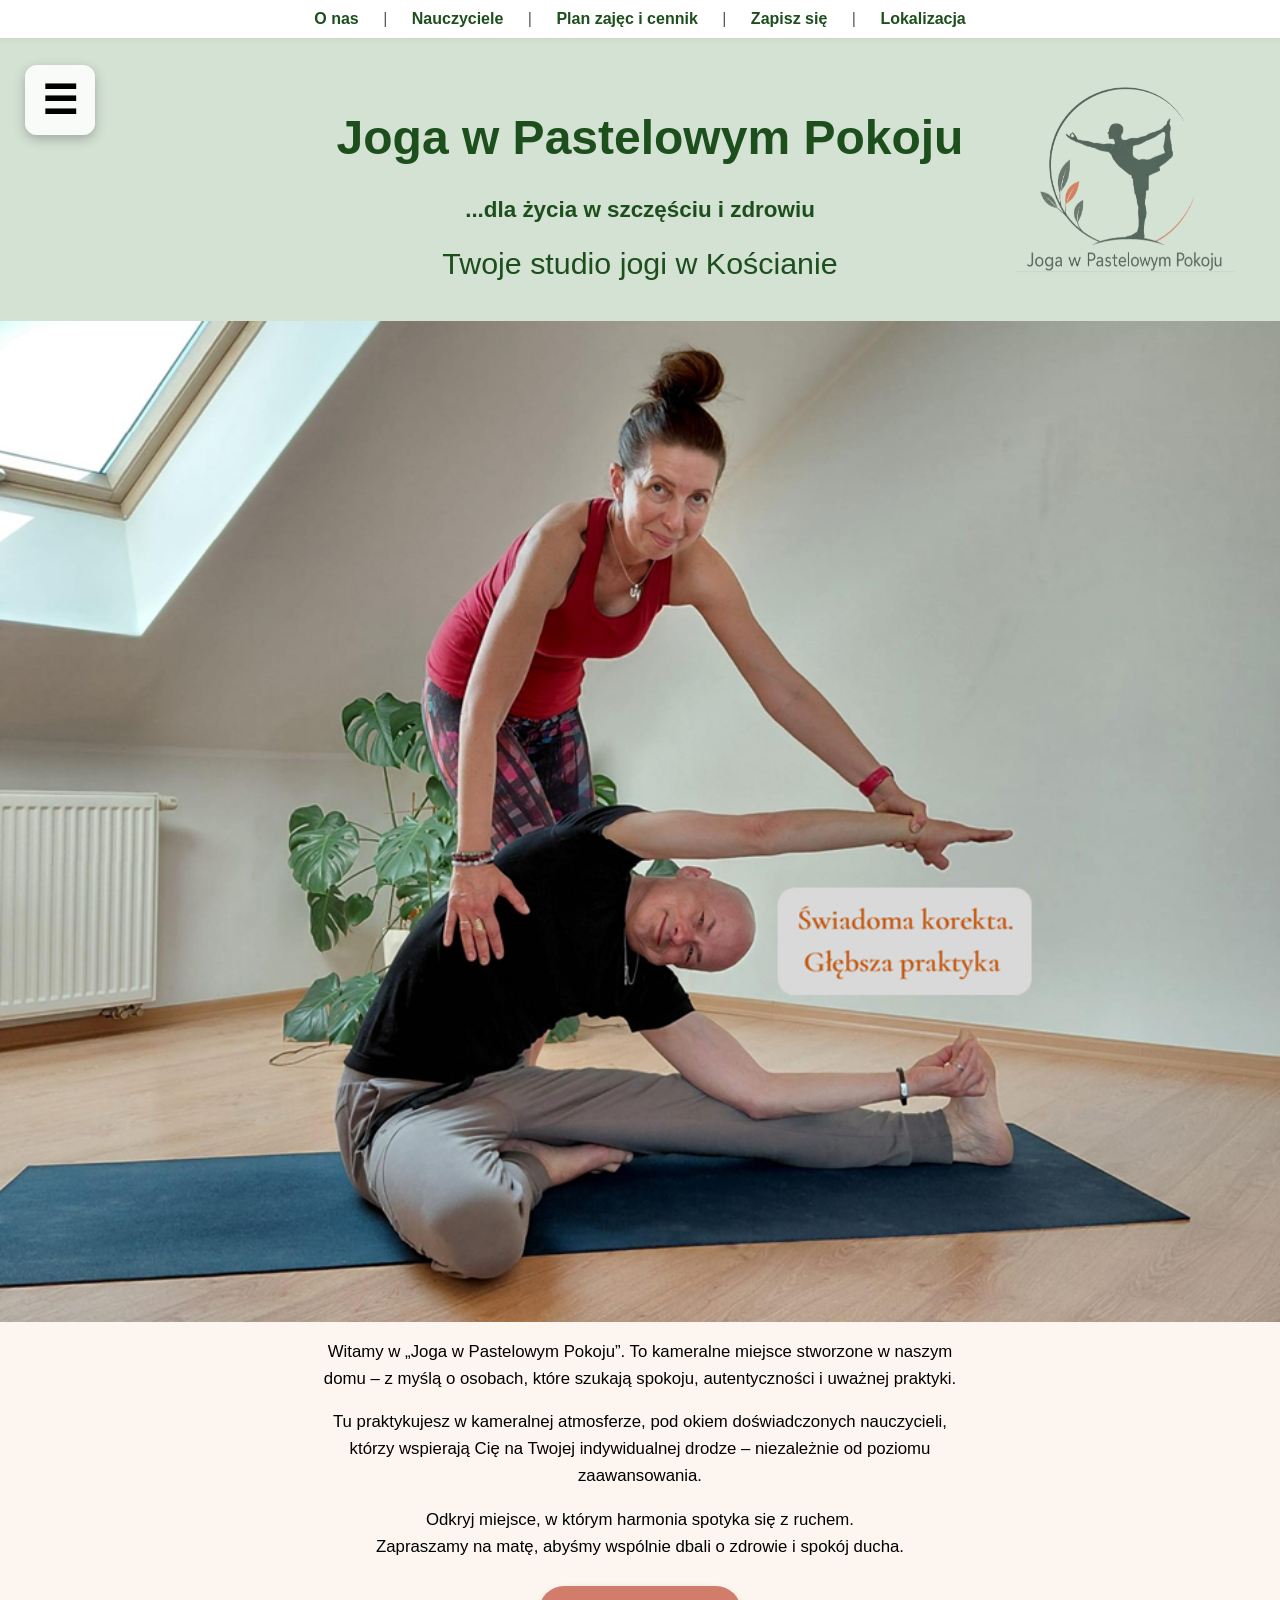
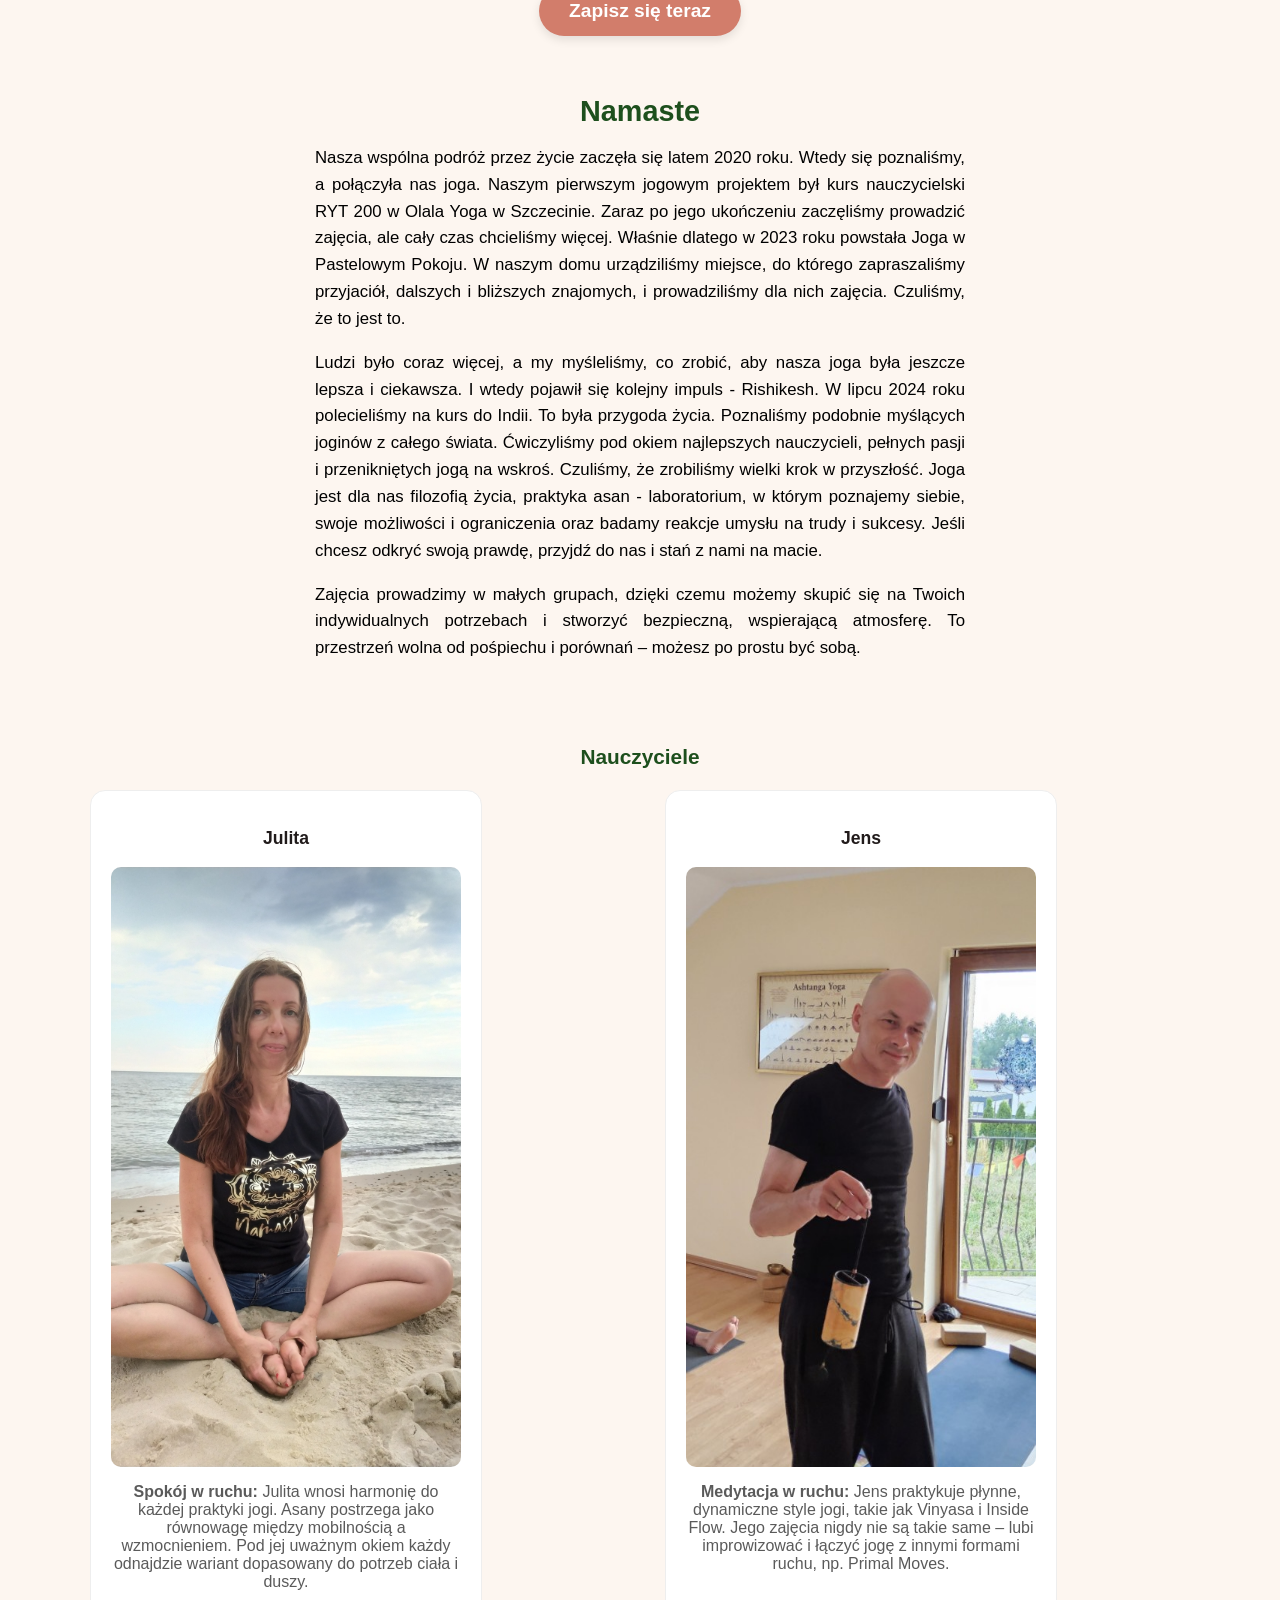
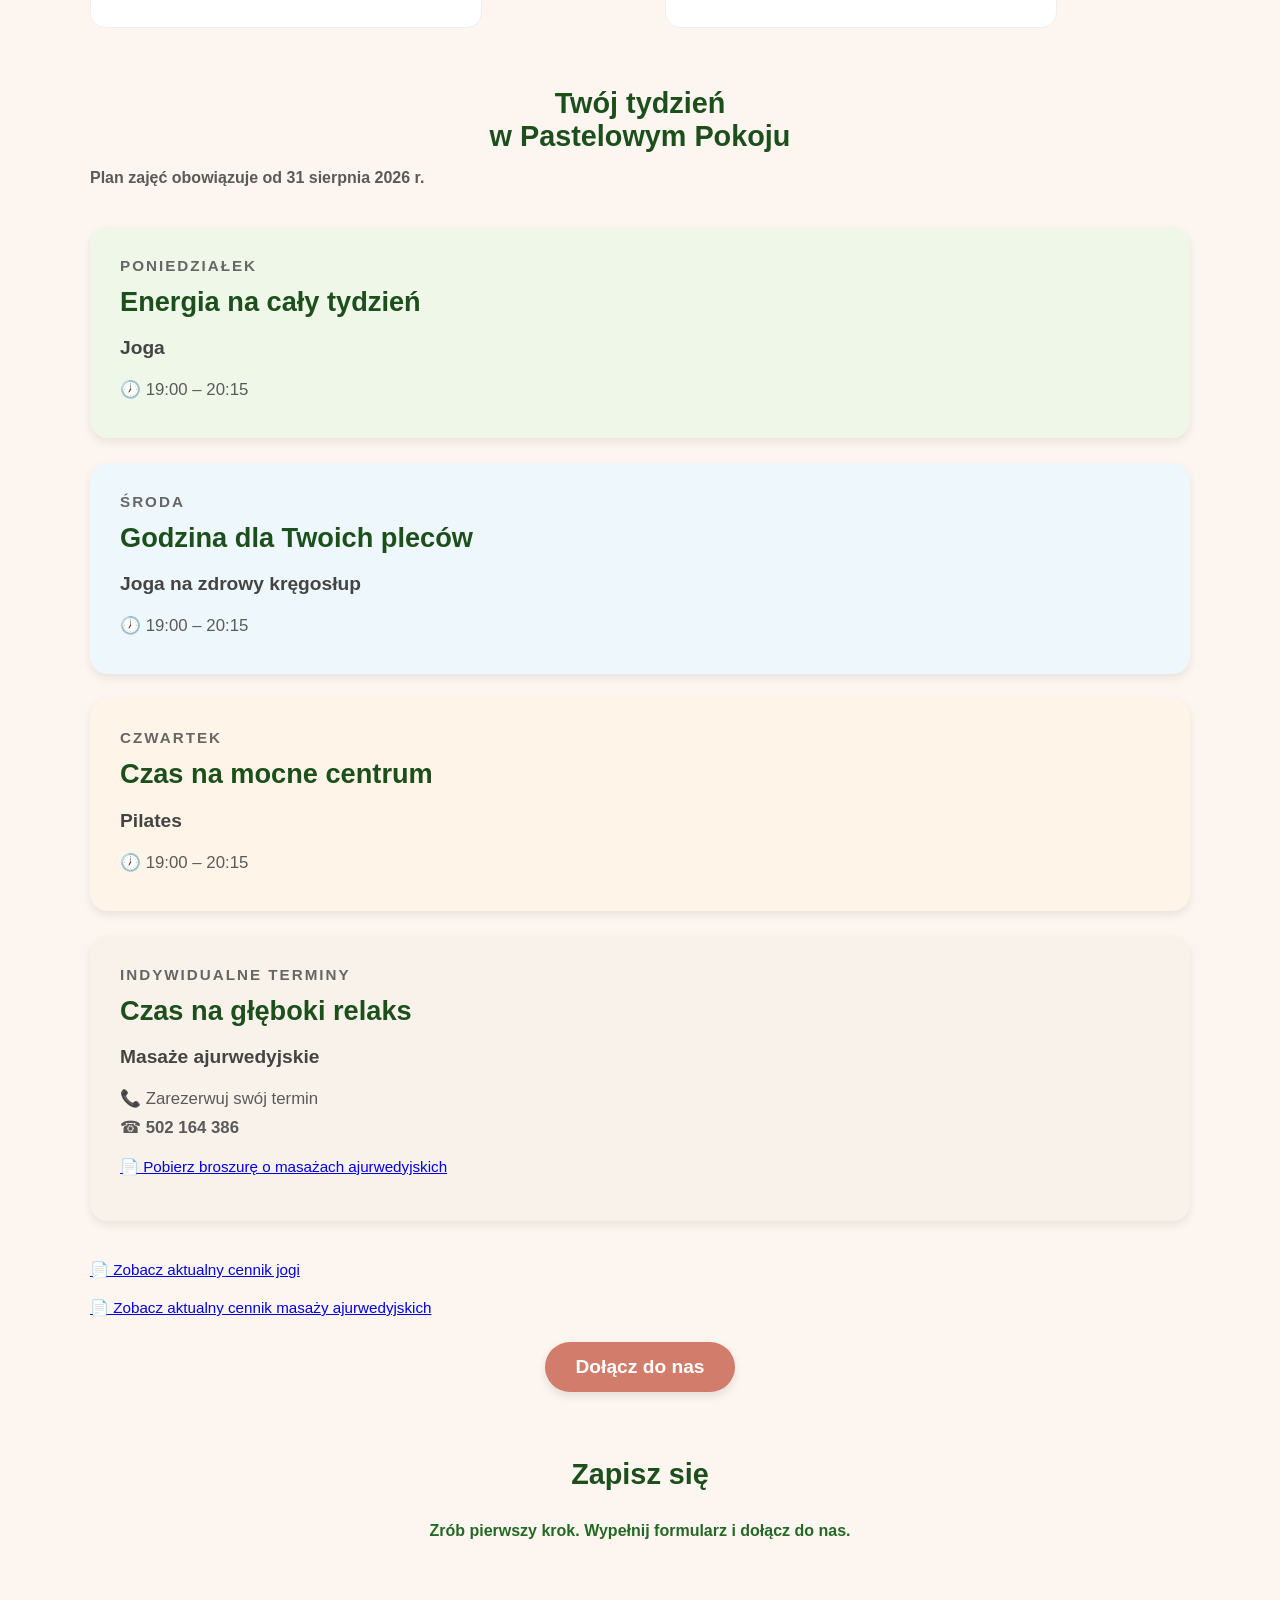
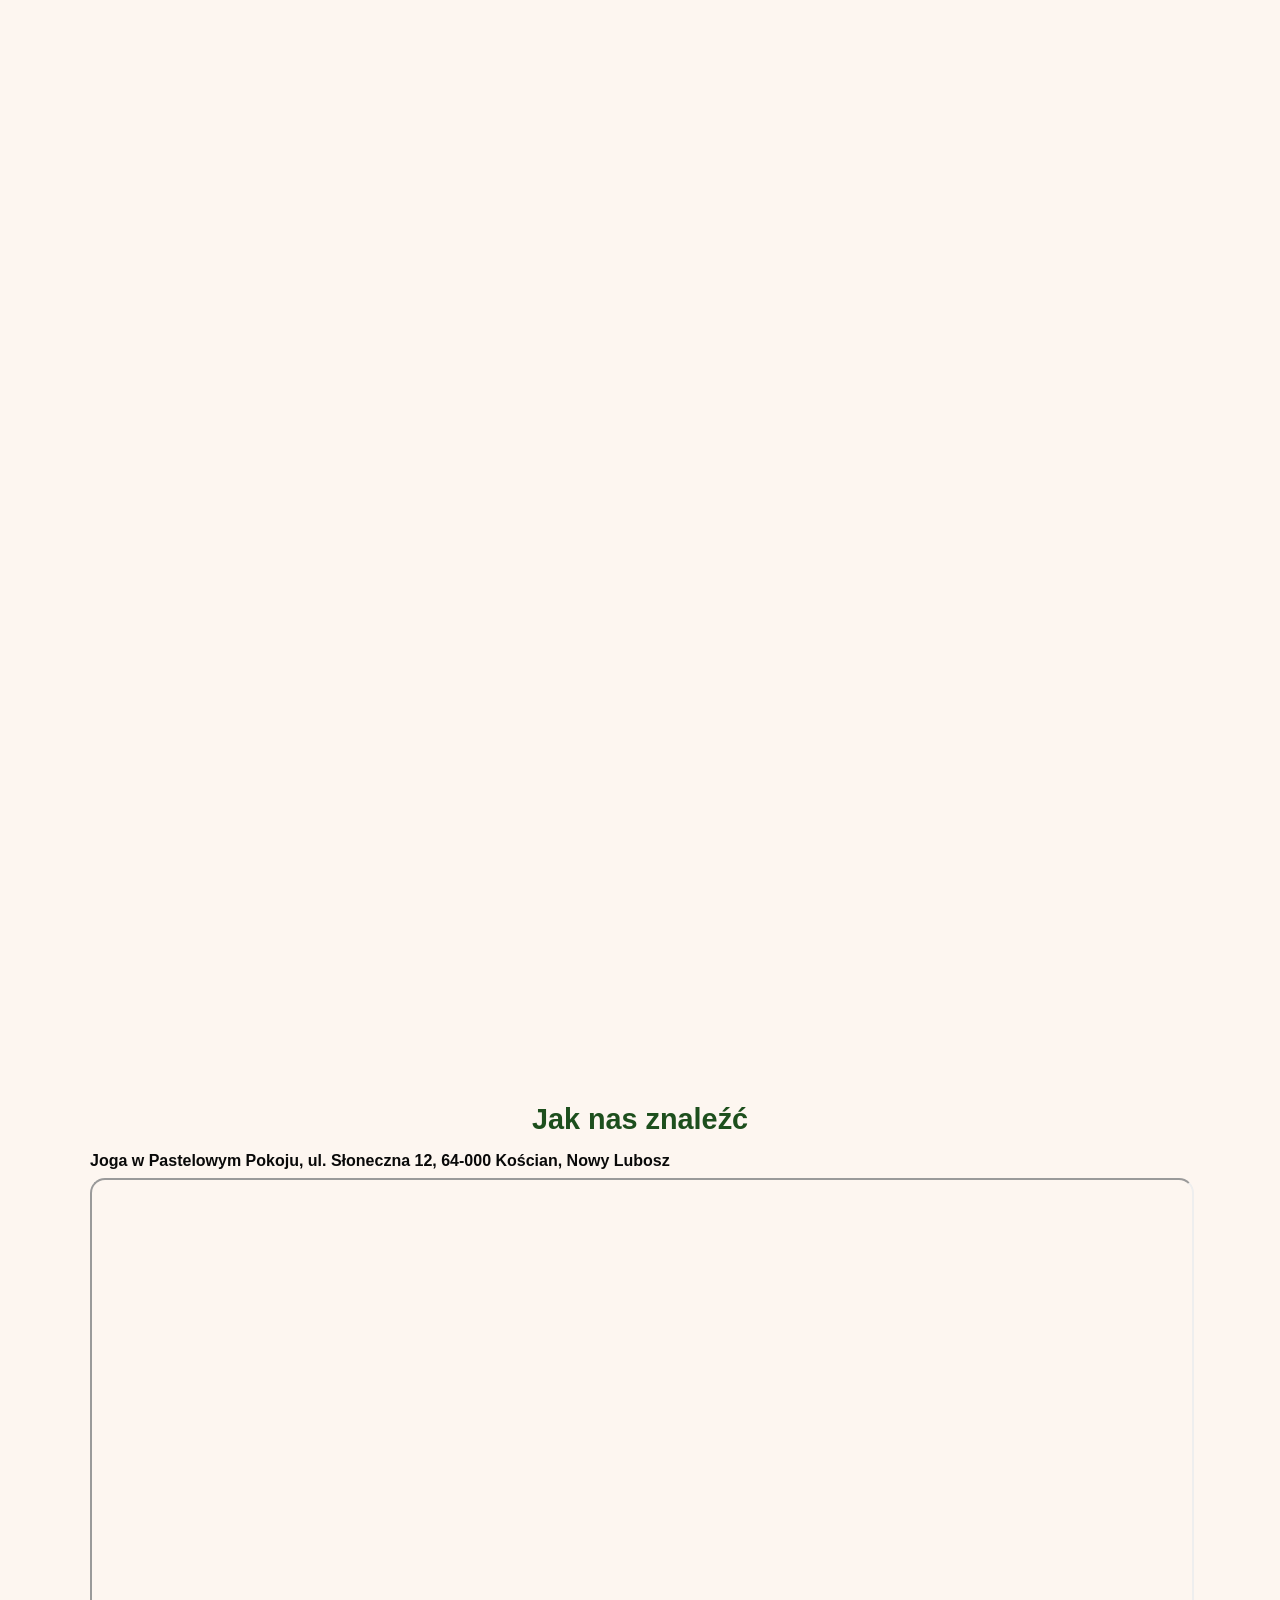
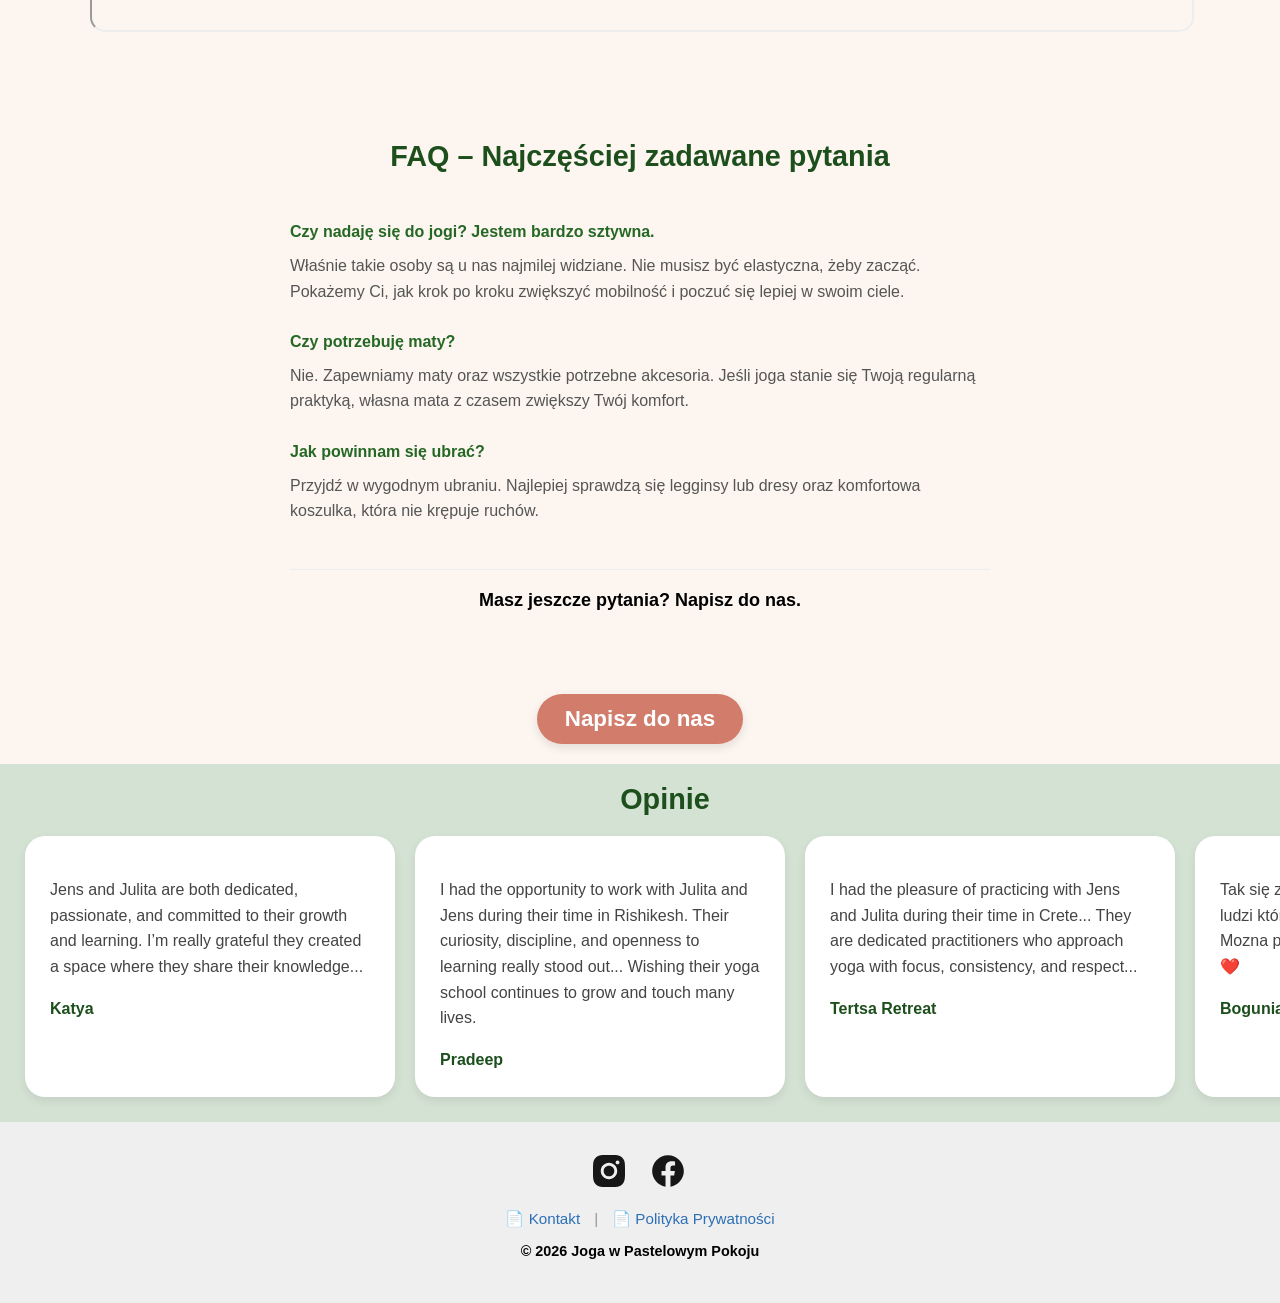
==== commit 7c782c89: "Plan zajęć" ====
--- a/index.html
+++ b/index.html
@@ -131,6 +131,7 @@
 
     <section id="schedule">
         <h2>Twój tydzień<br>w Pastelowym Pokoju</h2>
+        <p><b>Plan zajęć obowiązuje od 31 sierpnia 2026 r.</b></p>
         <div class="schedule-container">
 
             <article class="schedule-card monday">
--- a/style.css
+++ b/style.css
@@ -256,7 +256,7 @@
     box-shadow: 0 4px 10px rgba(0, 0, 0, 0.1);
 }
 
-/* HERO IMAGE / SLIDER */
+/* HERO IMAGE / SLIDER  */
 
 .hero-slider {
     width: 100%;
@@ -266,6 +266,7 @@
 .hero-slider img {
     width: 100%;
     display: block;
+    margin-bottom: -14px; /* Verdeckt den versehentlich im Bild verbliebenen weißen Rand */
 }
 
 /* Hero Slider Animation */
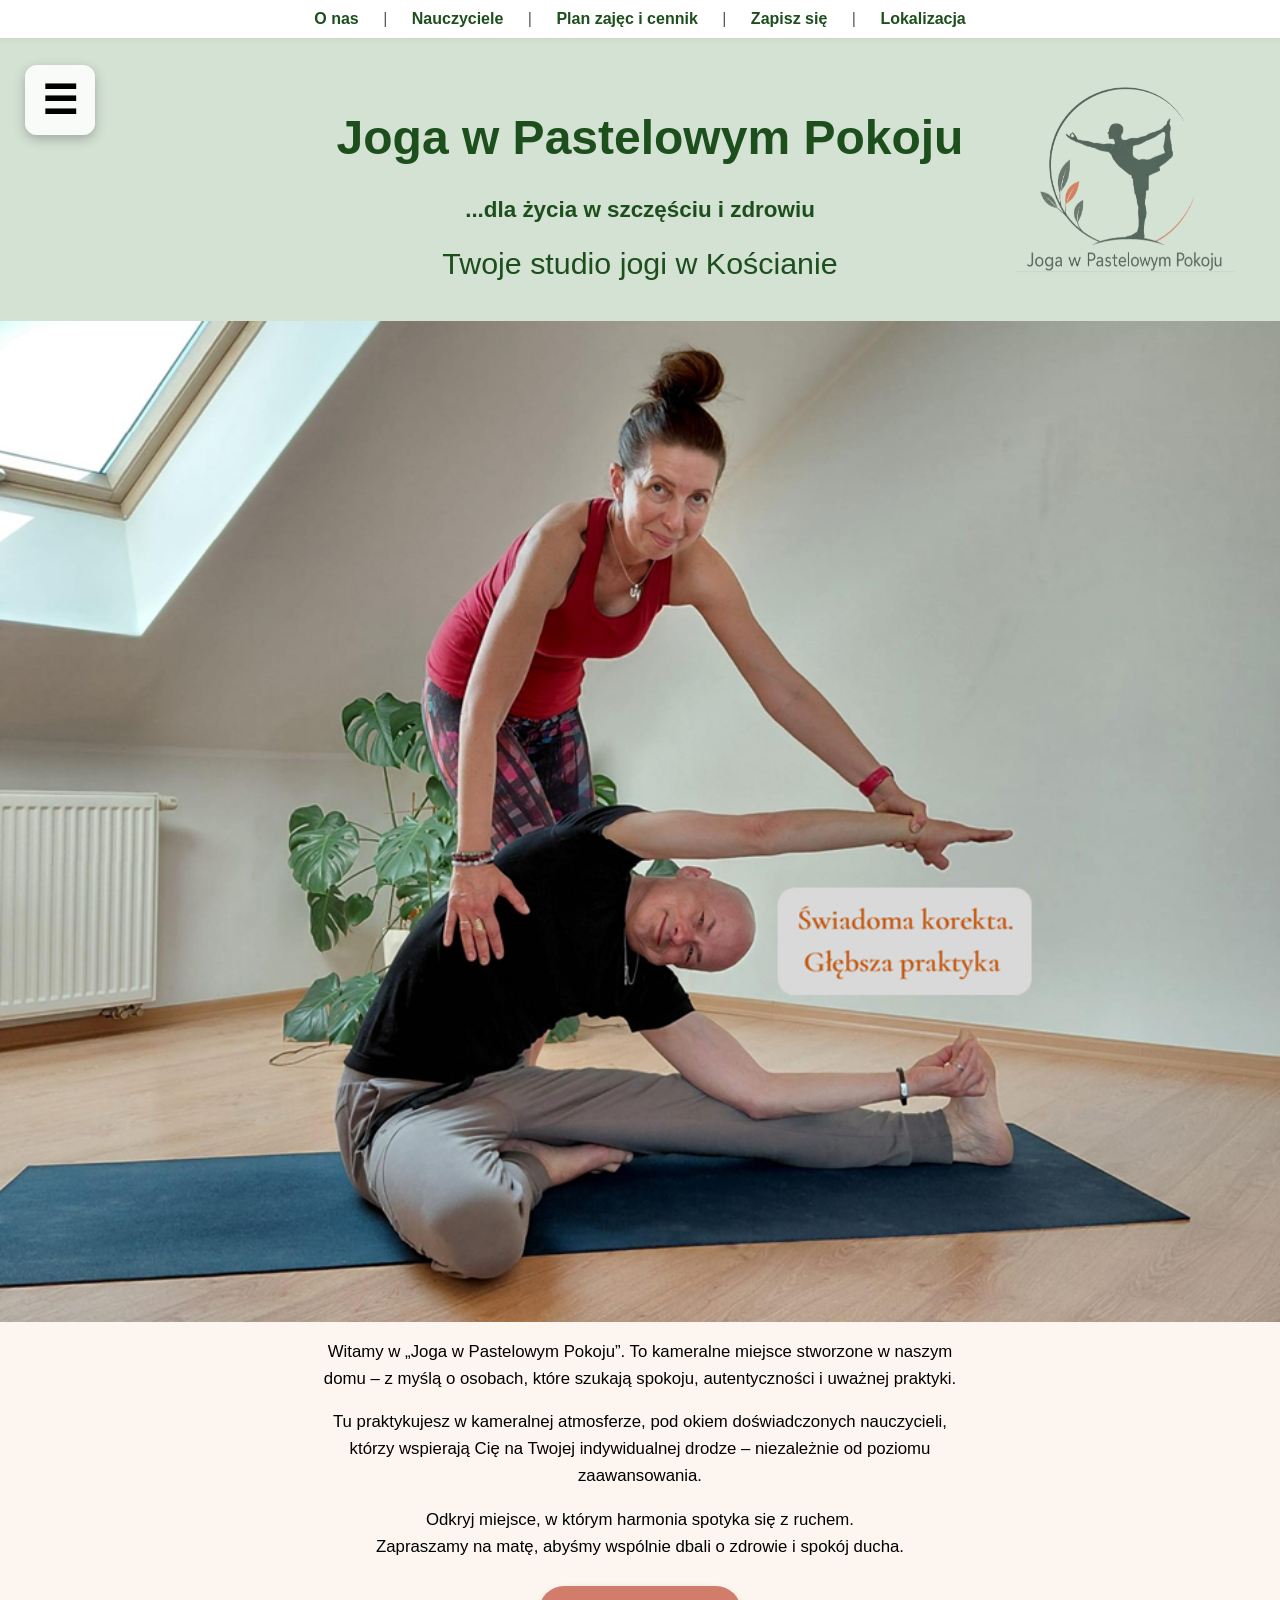
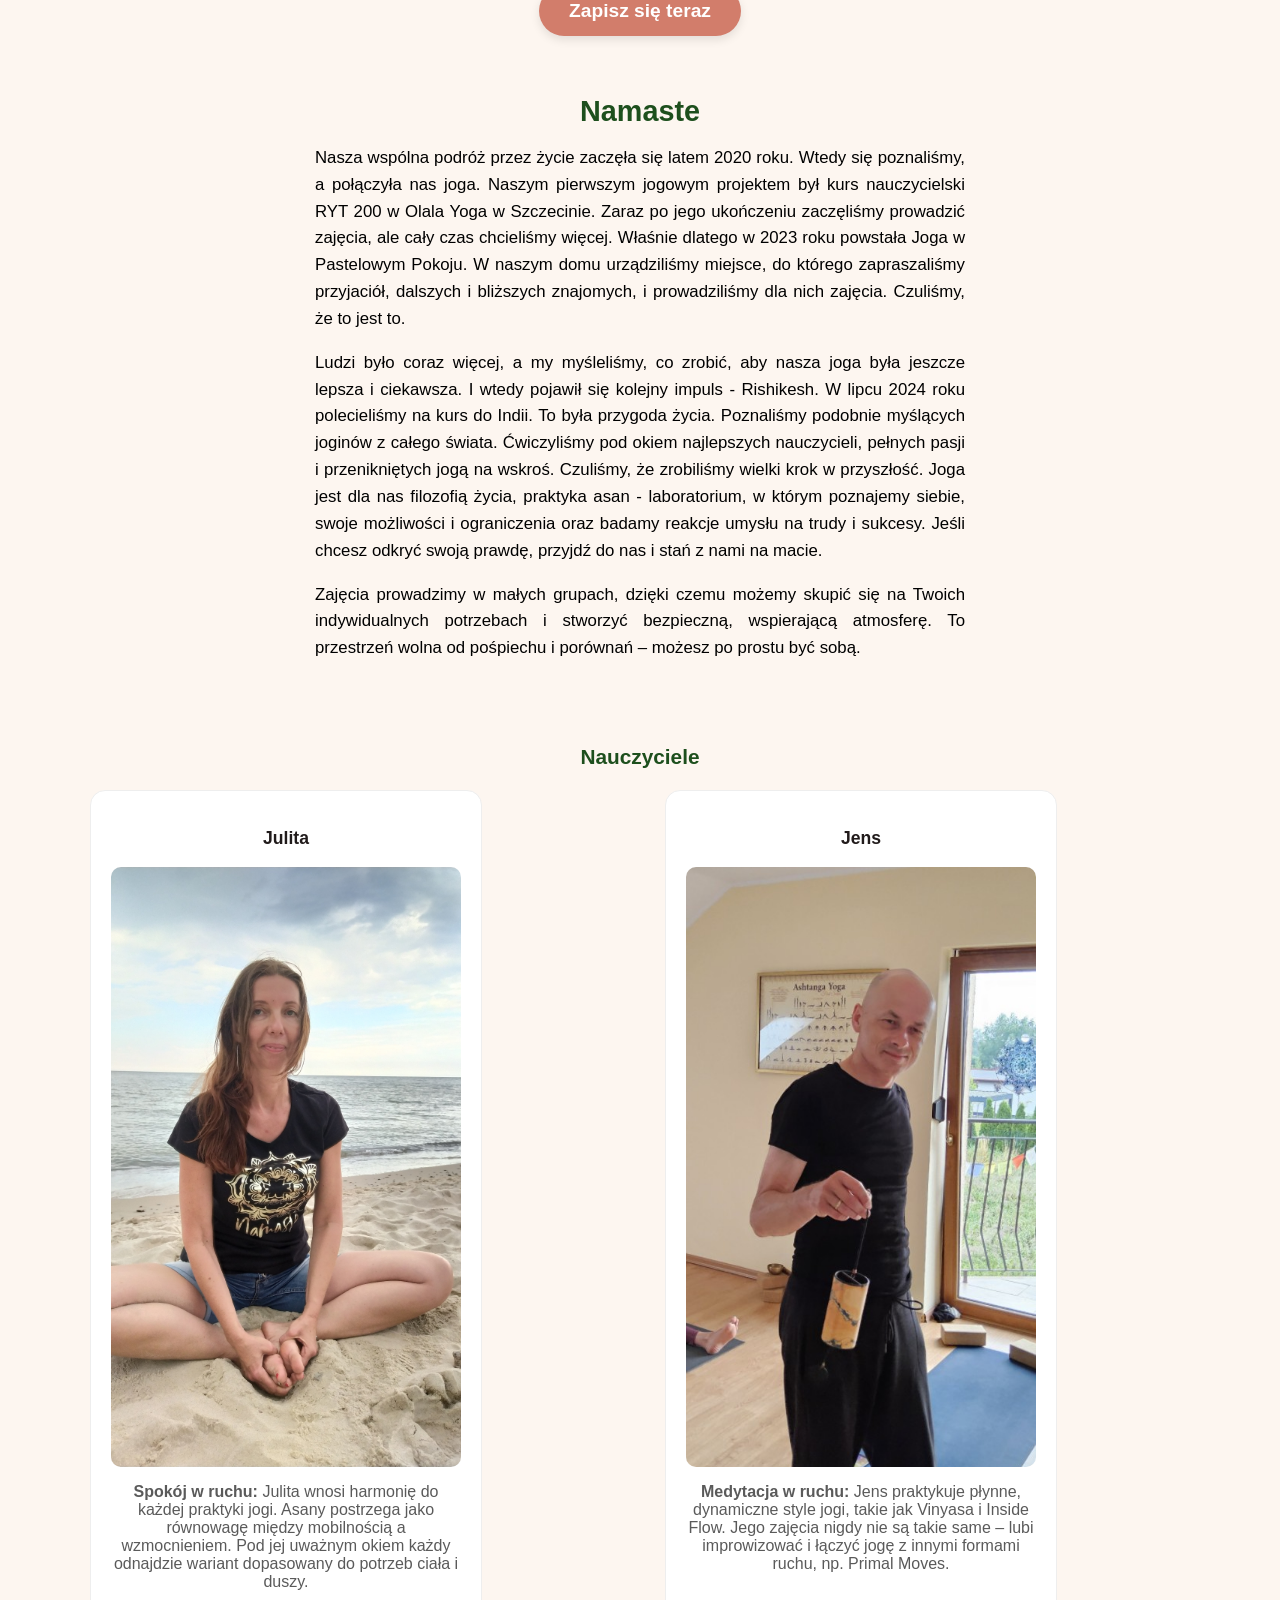
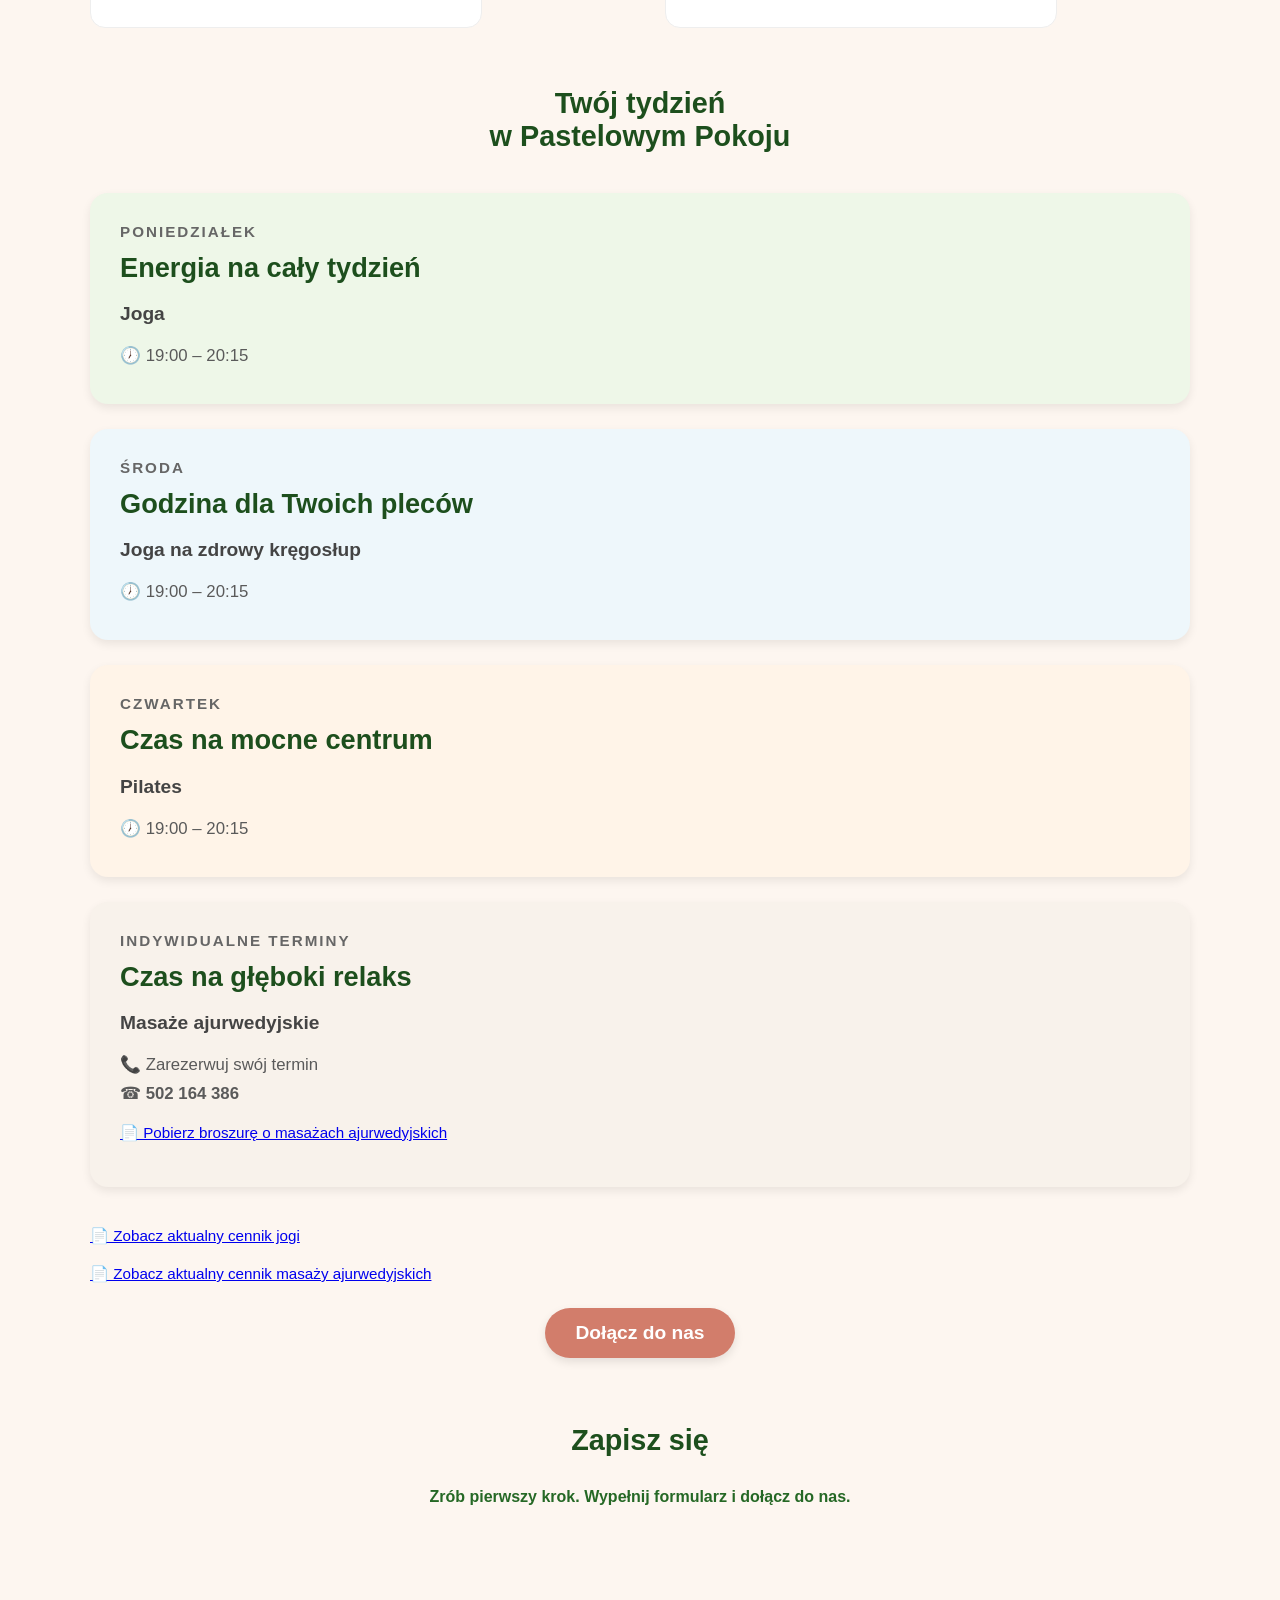
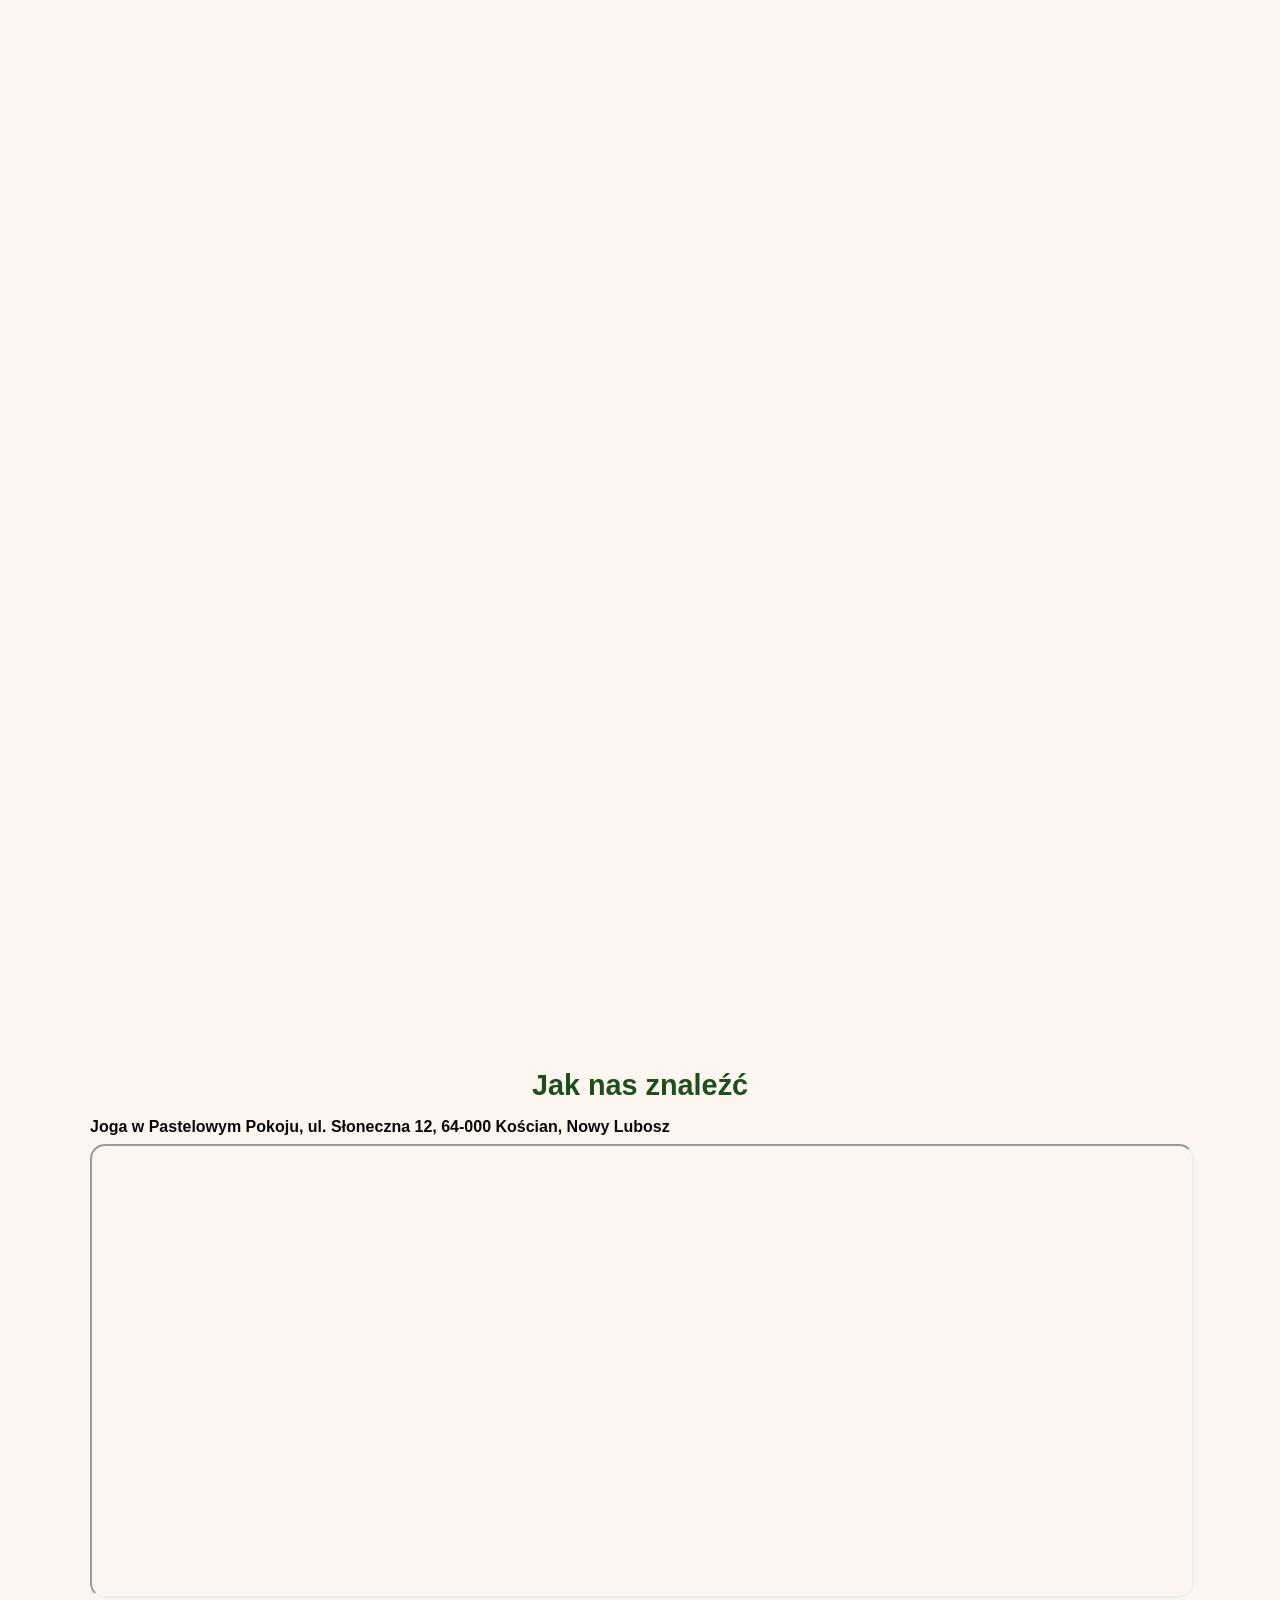
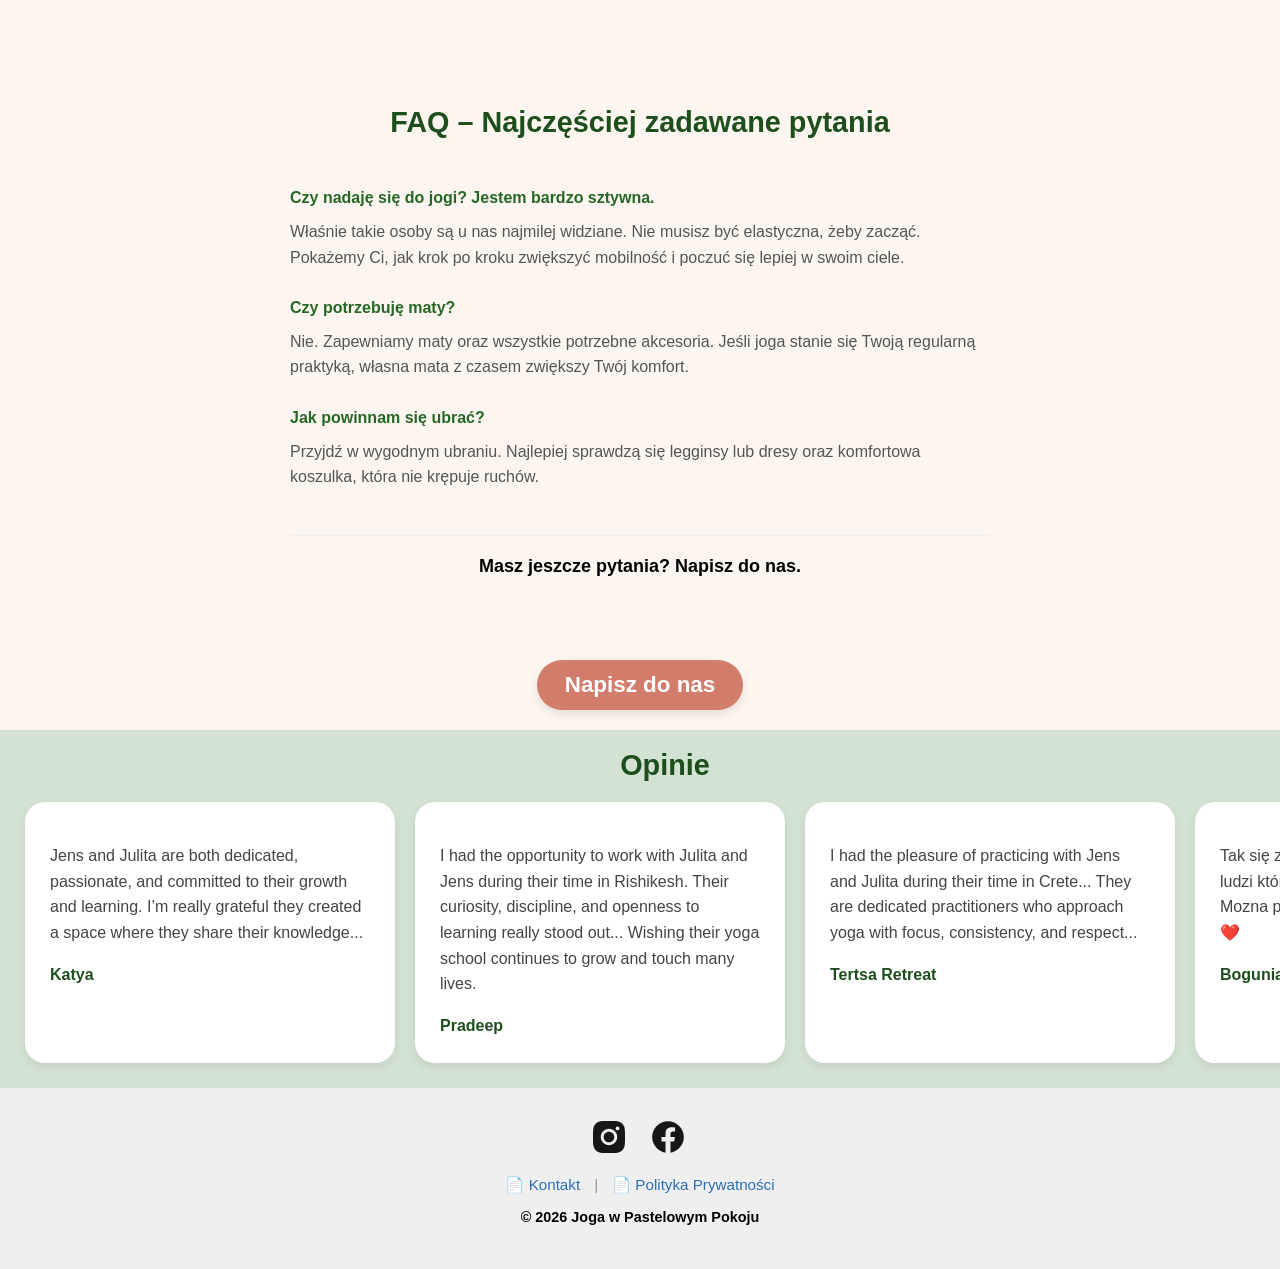
==== commit 134966c1: "takeback changes" ====
--- a/index.html
+++ b/index.html
@@ -131,7 +131,7 @@
 
     <section id="schedule">
         <h2>Twój tydzień<br>w Pastelowym Pokoju</h2>
-        <p><b>Plan zajęć obowiązuje od 31 sierpnia 2026 r.</b></p>
+        <!-- <p><b>Plan zajęć obowiązuje od 31 sierpnia 2026 r.</b></p> -->
         <div class="schedule-container">
 
             <article class="schedule-card monday">
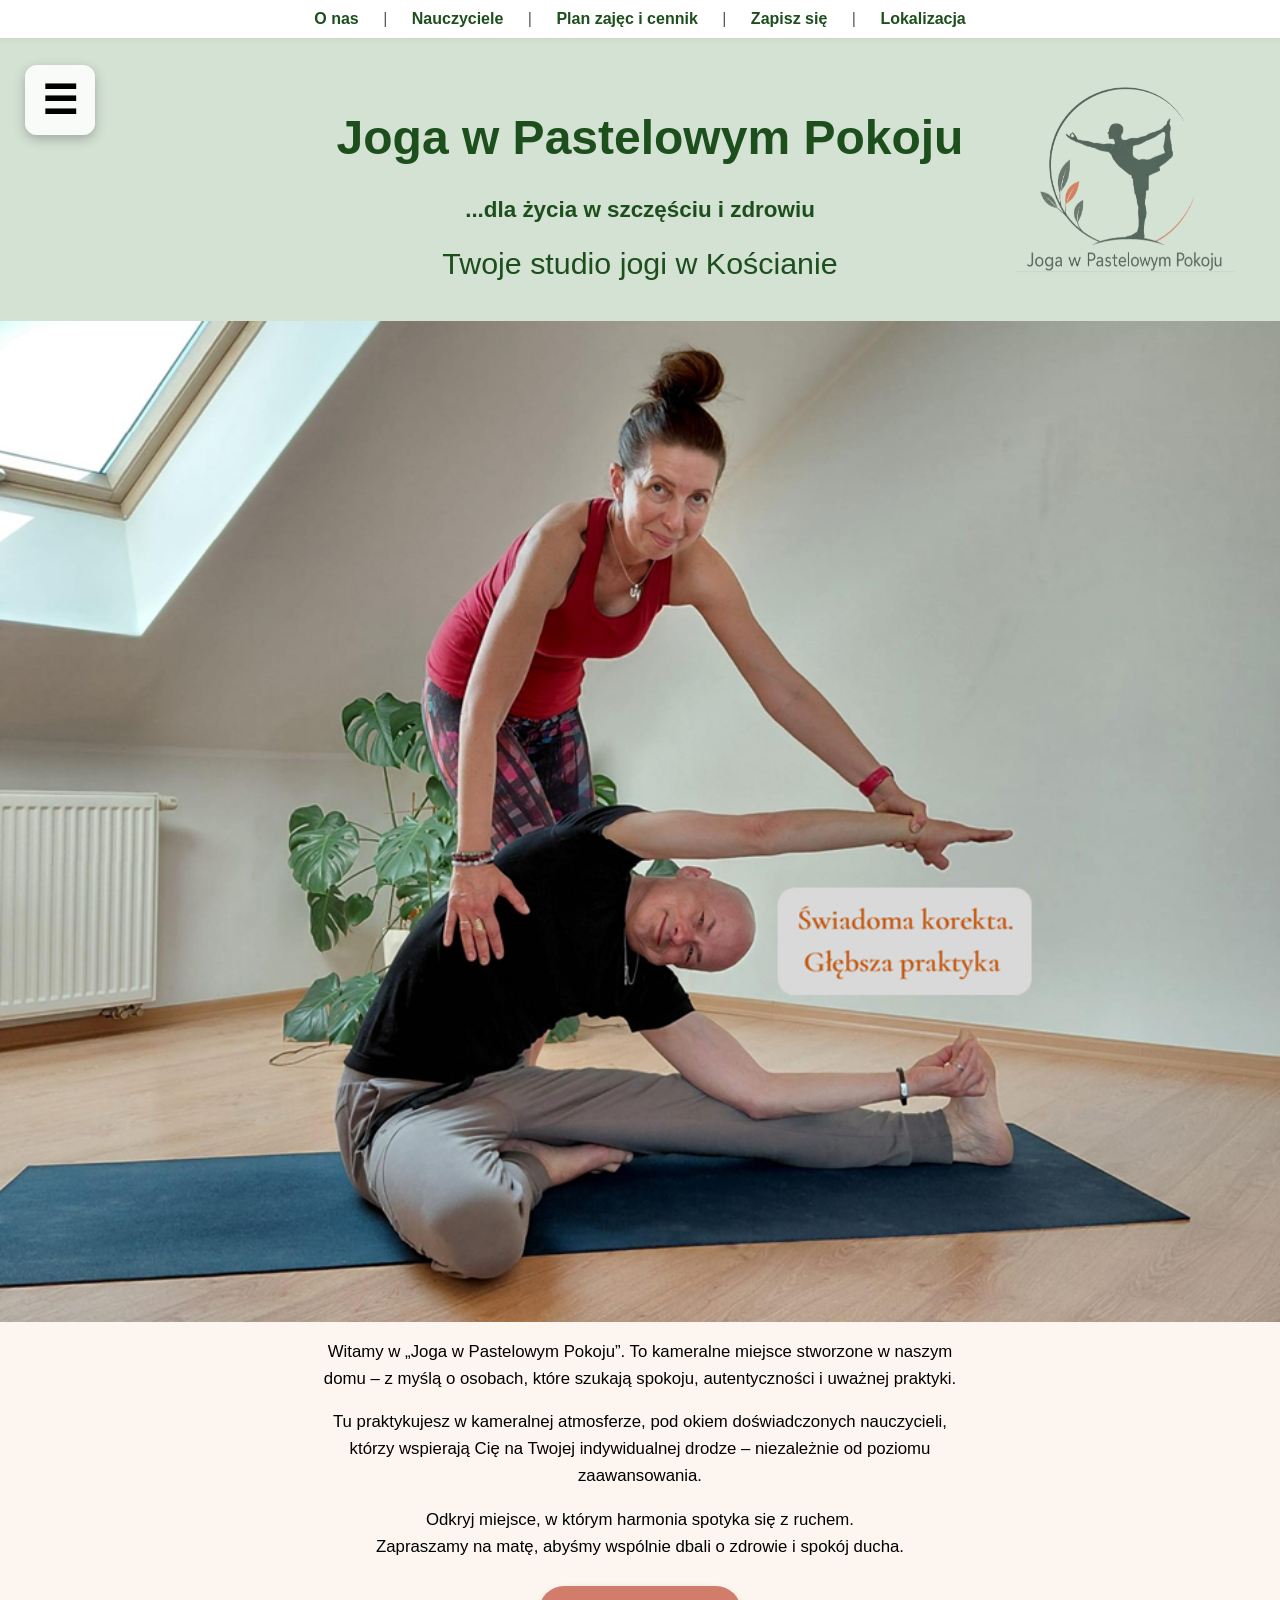
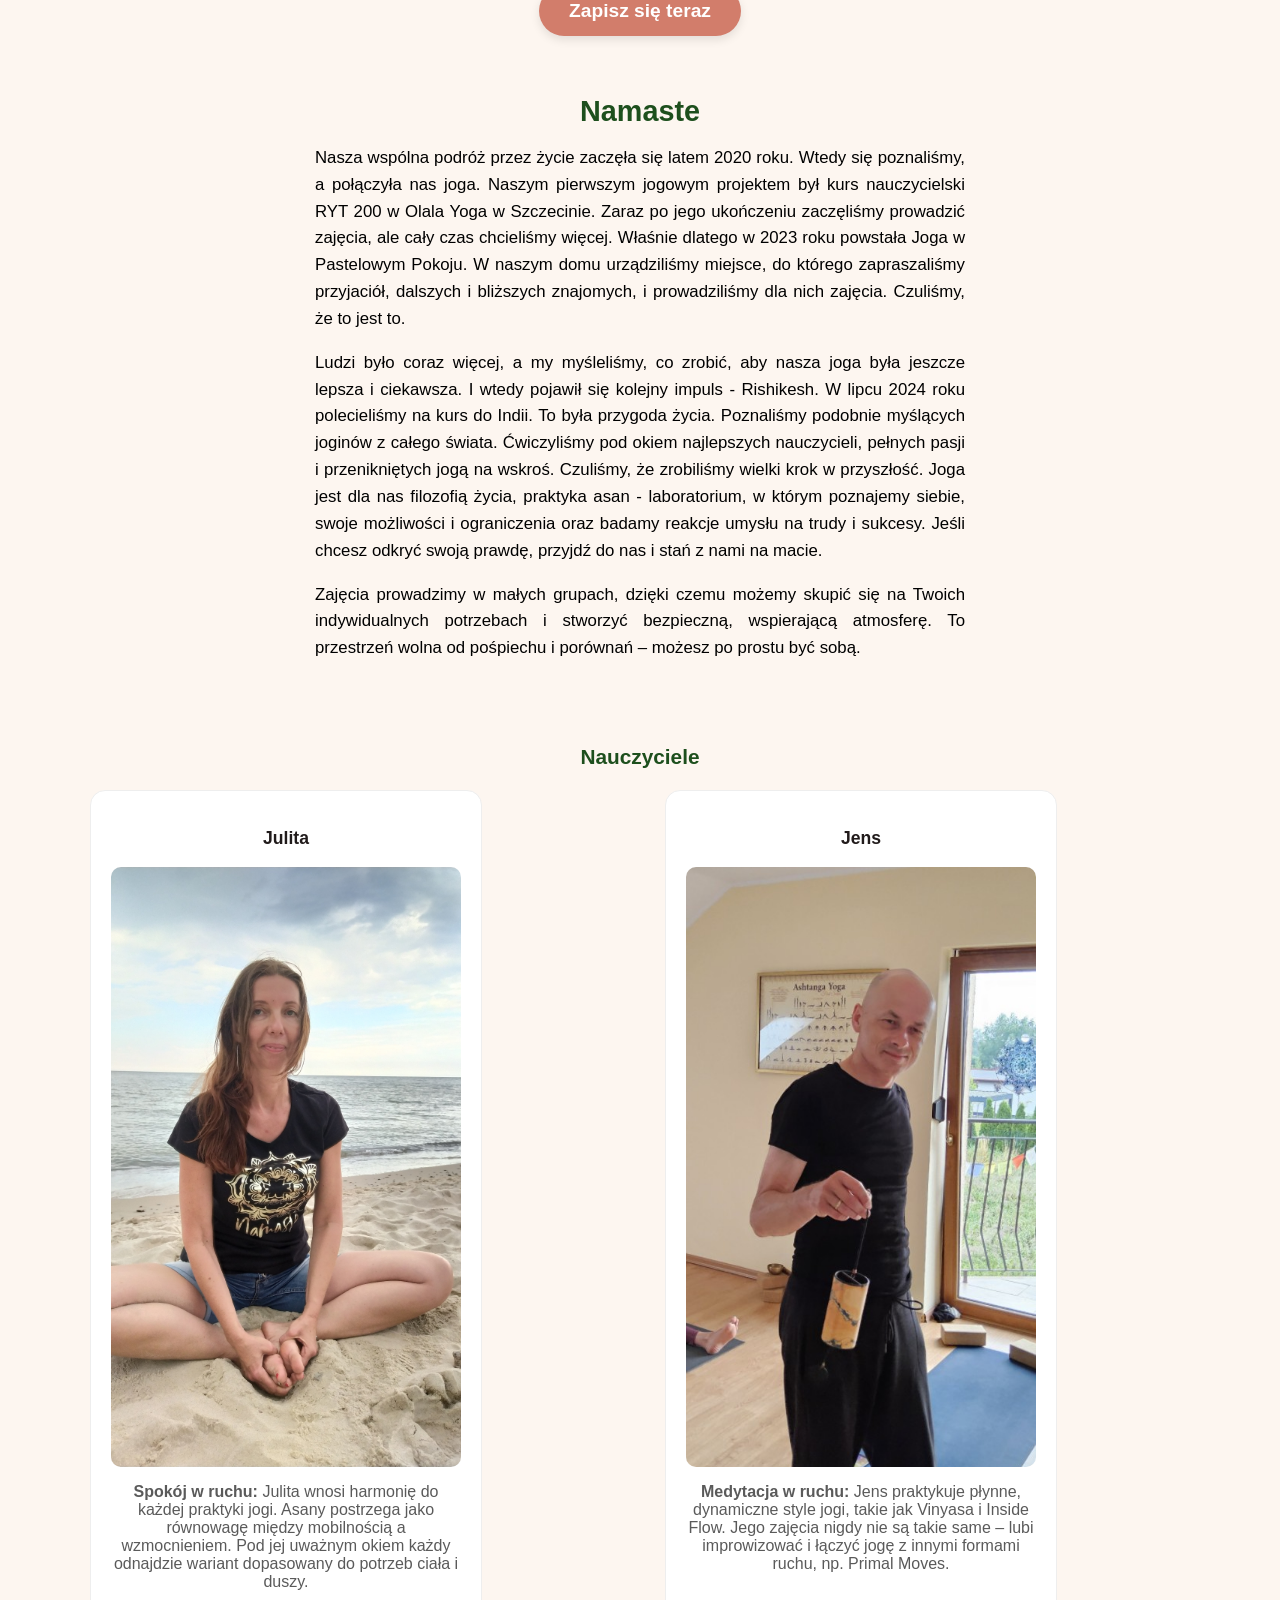
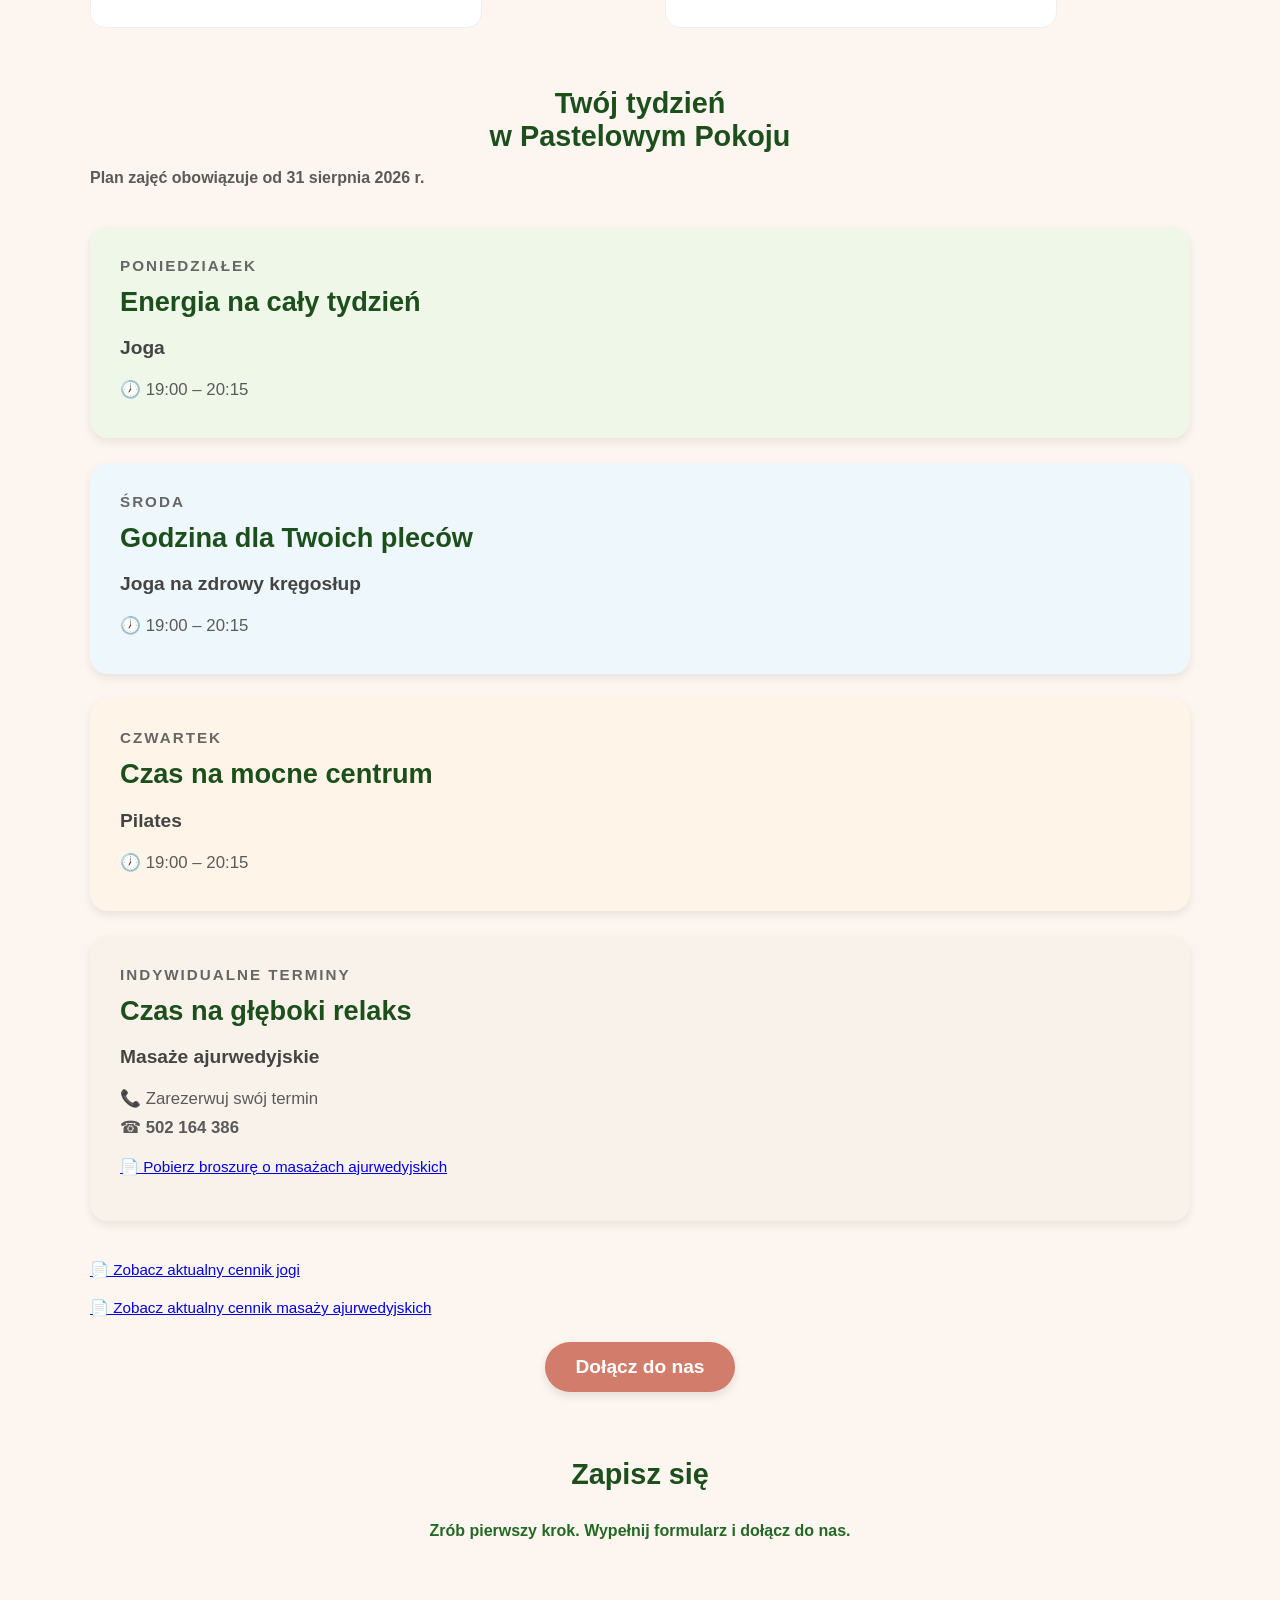
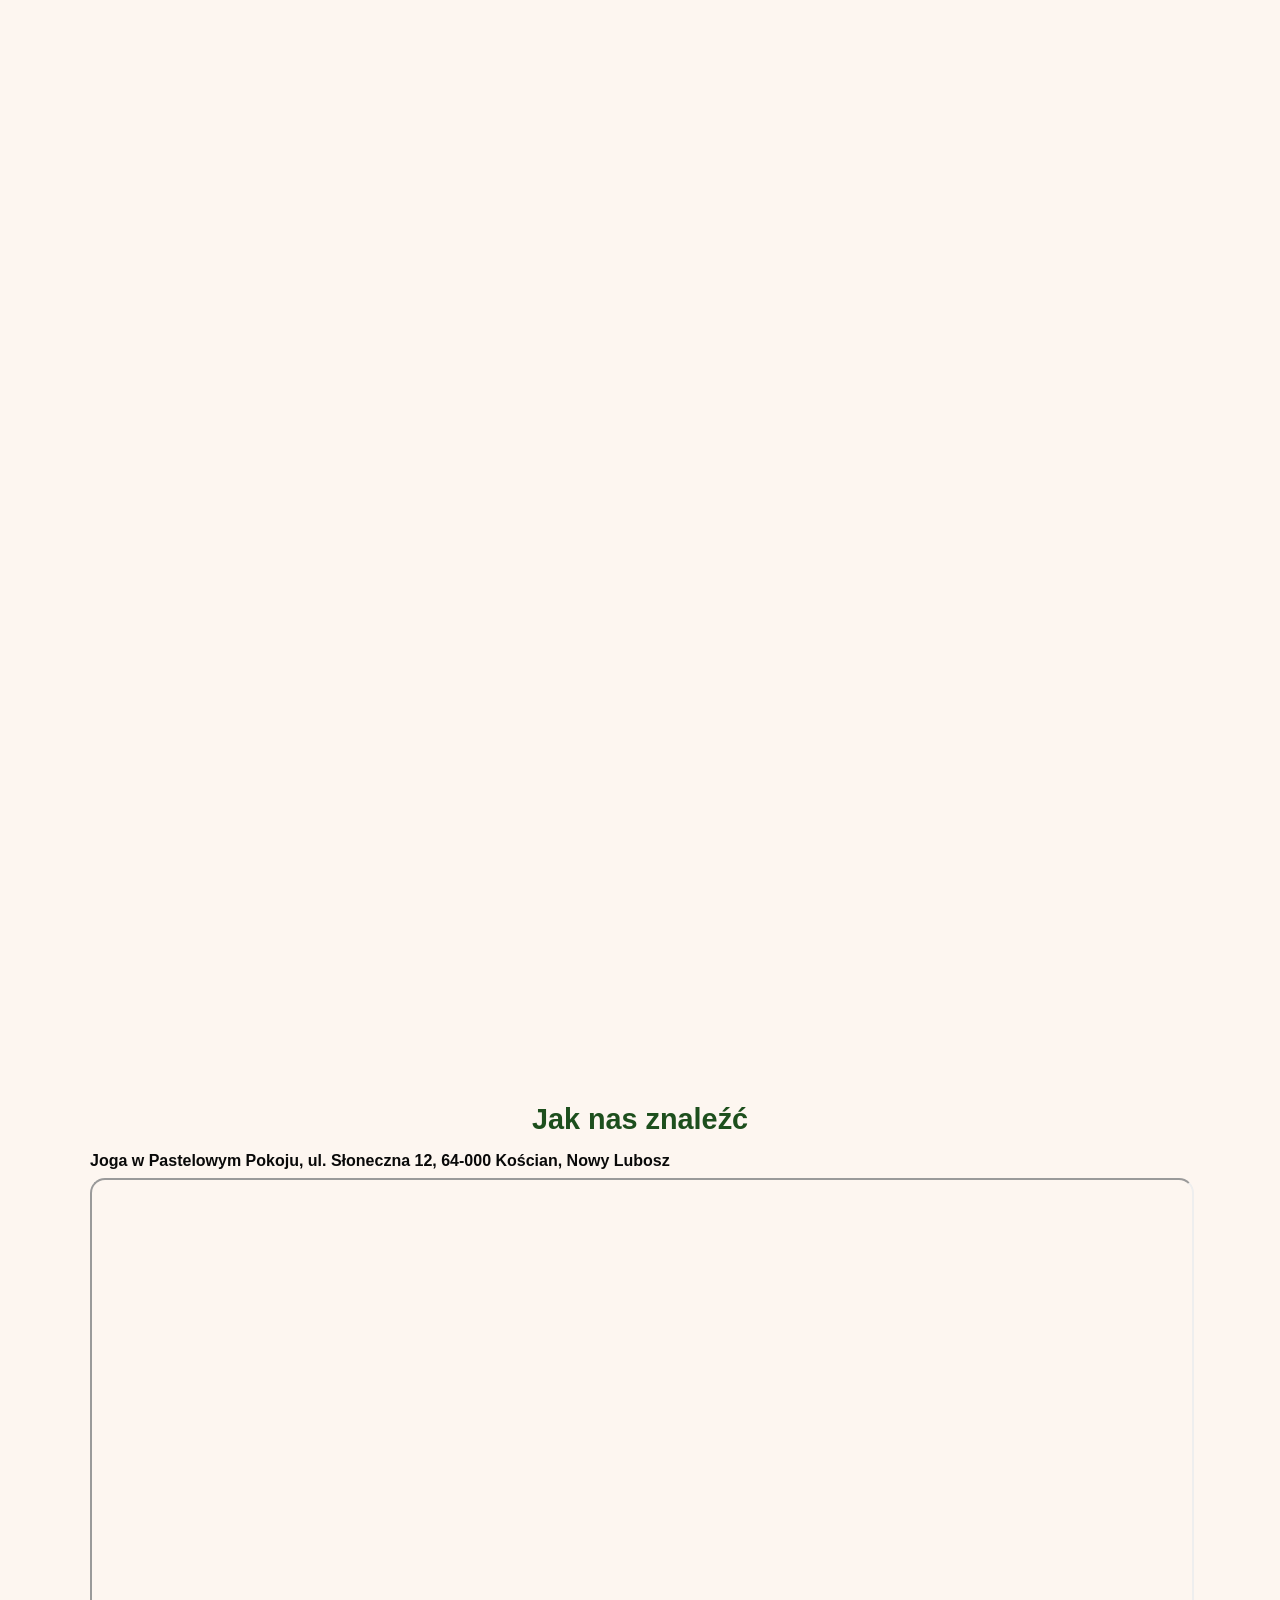
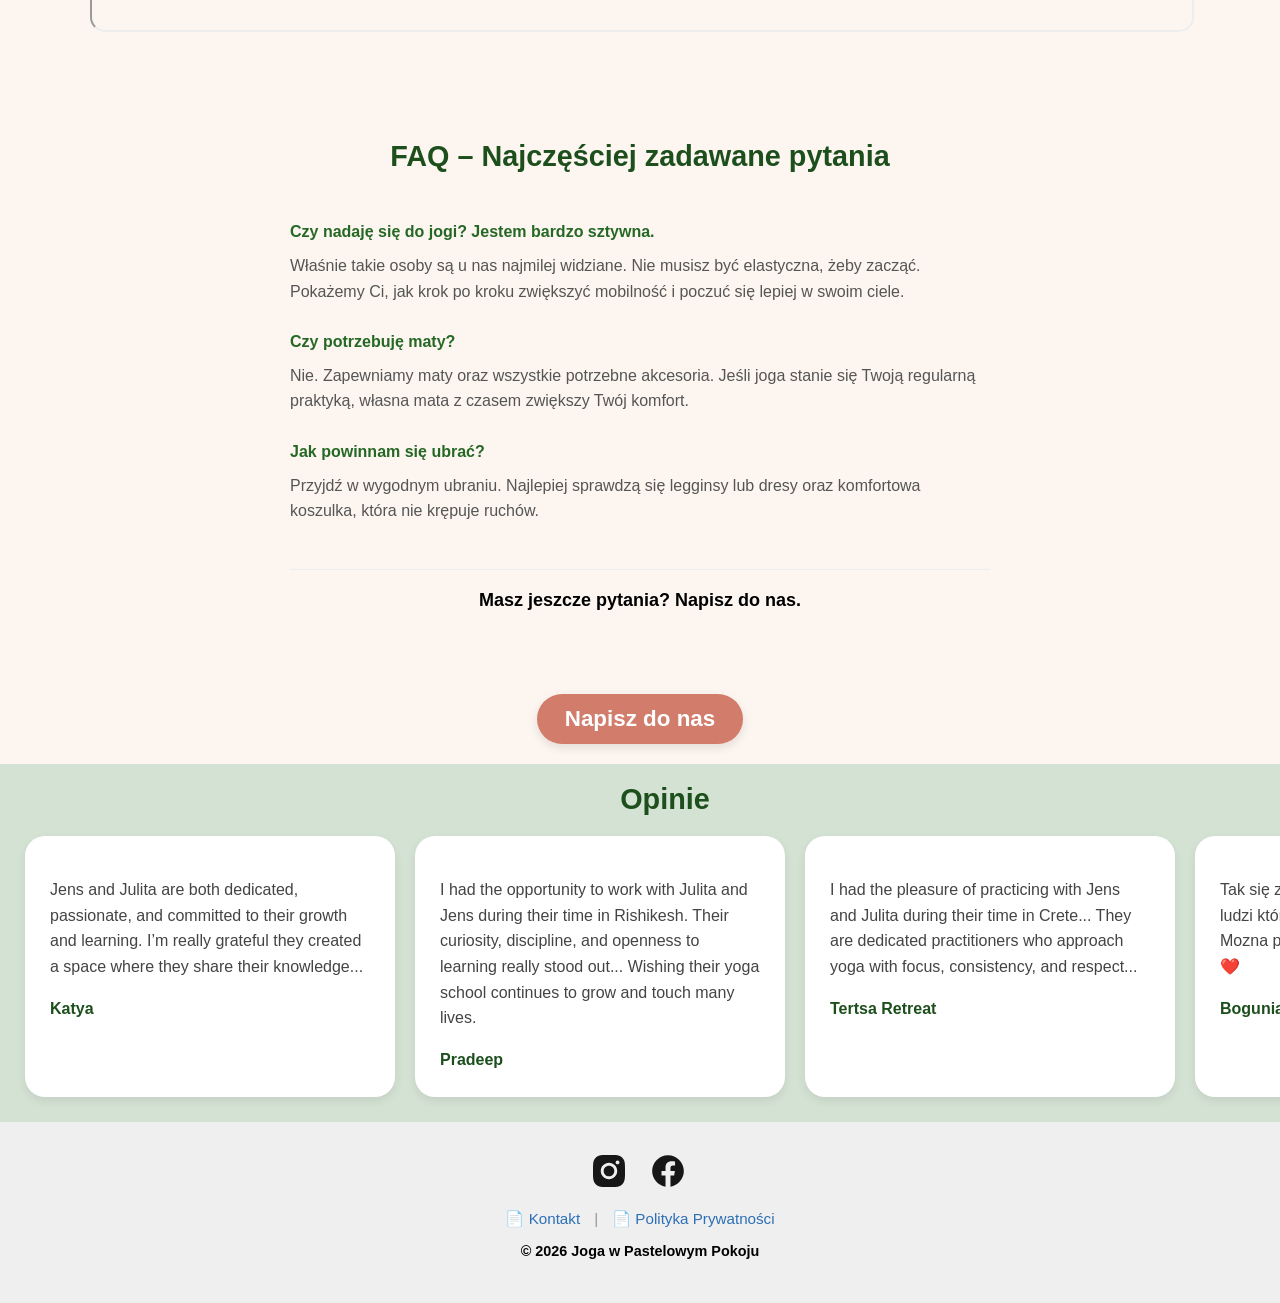
==== commit 932009ea: "test" ====
--- a/index.html
+++ b/index.html
@@ -131,7 +131,7 @@
 
     <section id="schedule">
         <h2>Twój tydzień<br>w Pastelowym Pokoju</h2>
-        <!-- <p><b>Plan zajęć obowiązuje od 31 sierpnia 2026 r.</b></p> -->
+        <p><b>Plan zajęć obowiązuje od 31 sierpnia 2026 r.</b></p>
         <div class="schedule-container">
 
             <article class="schedule-card monday">
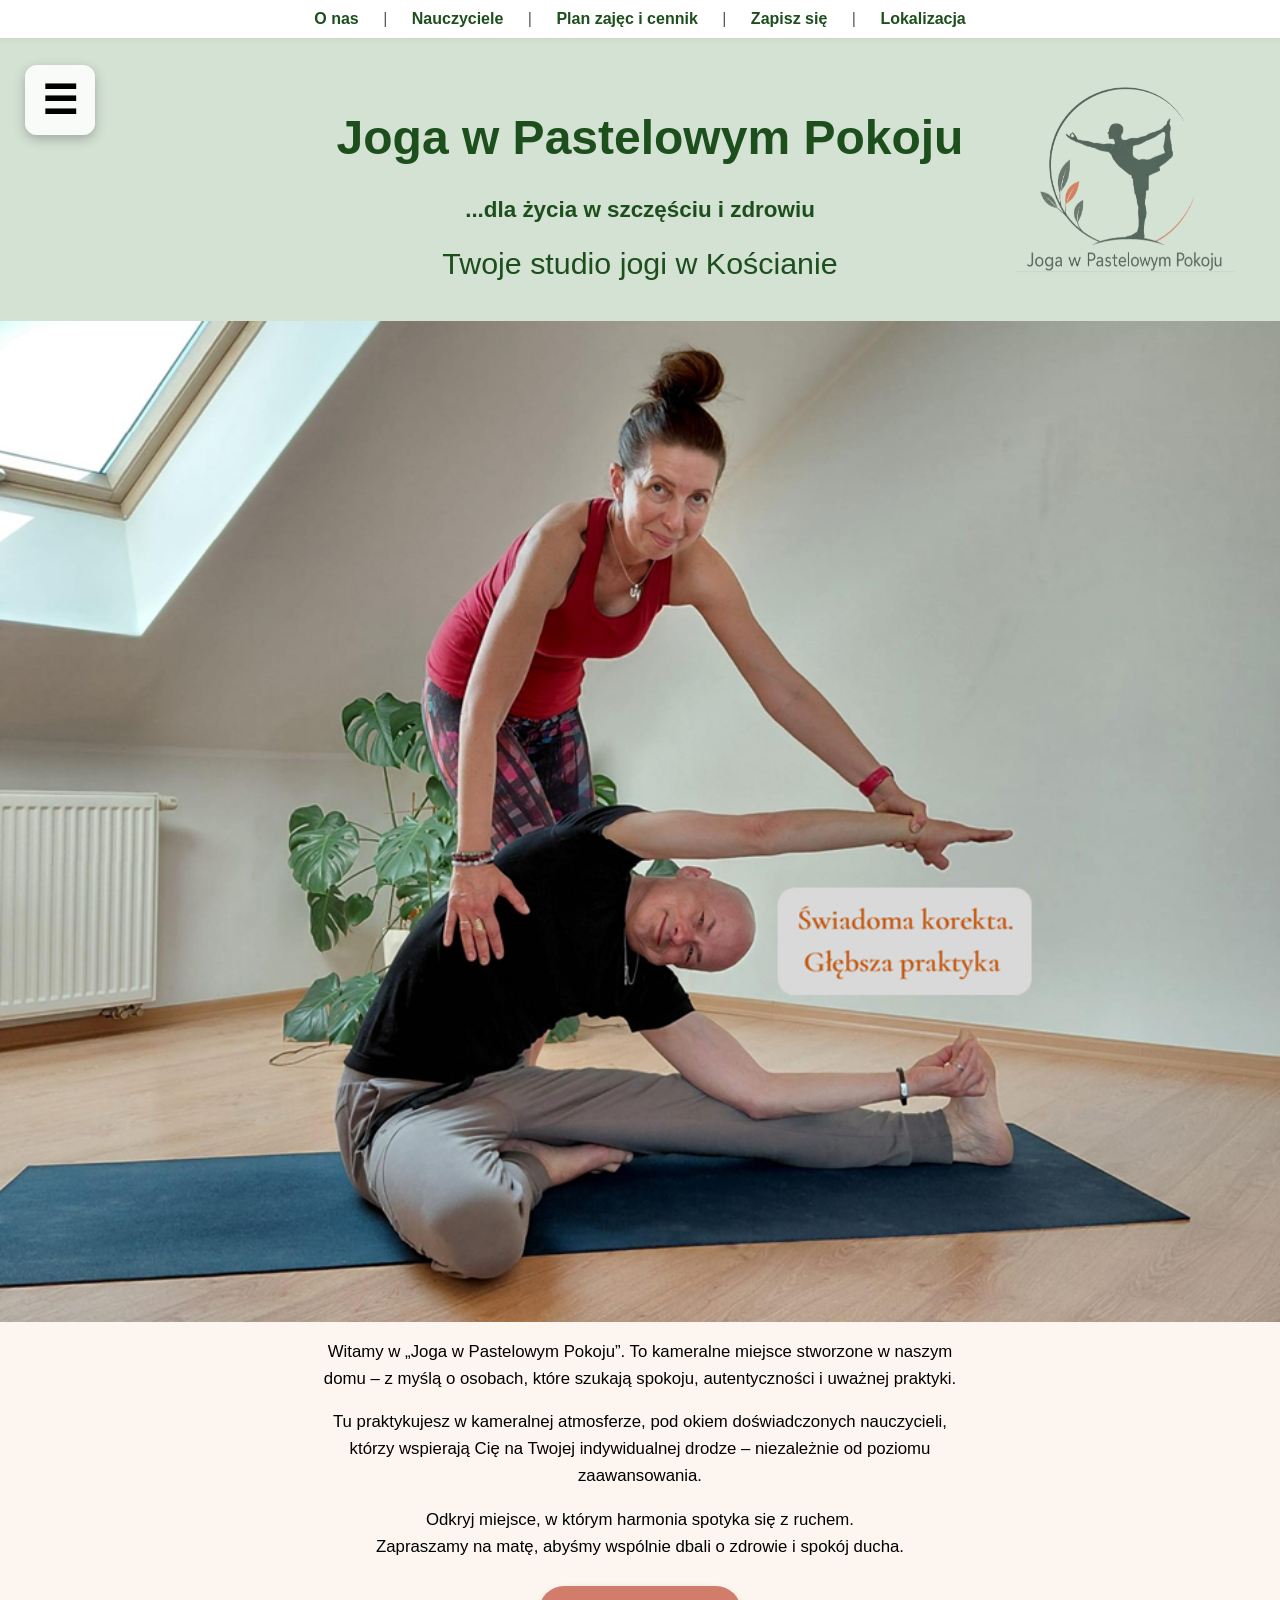
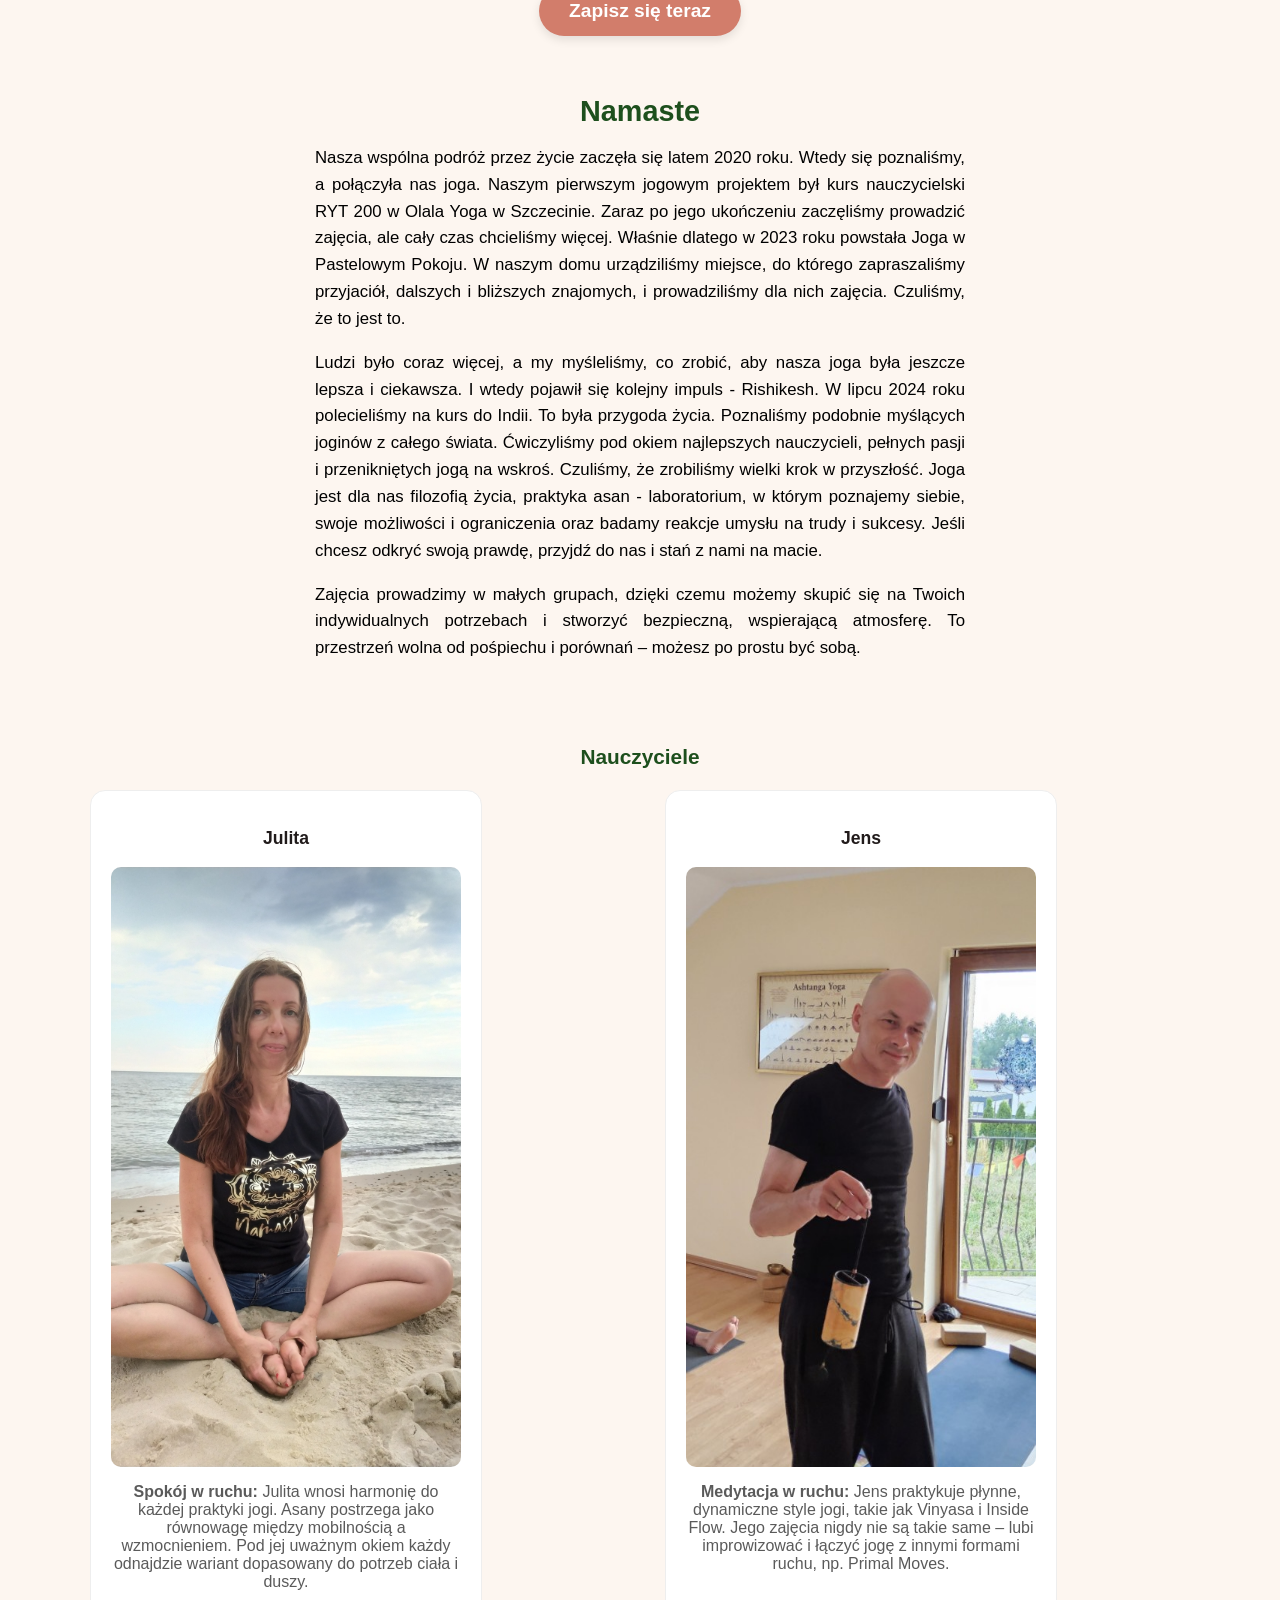
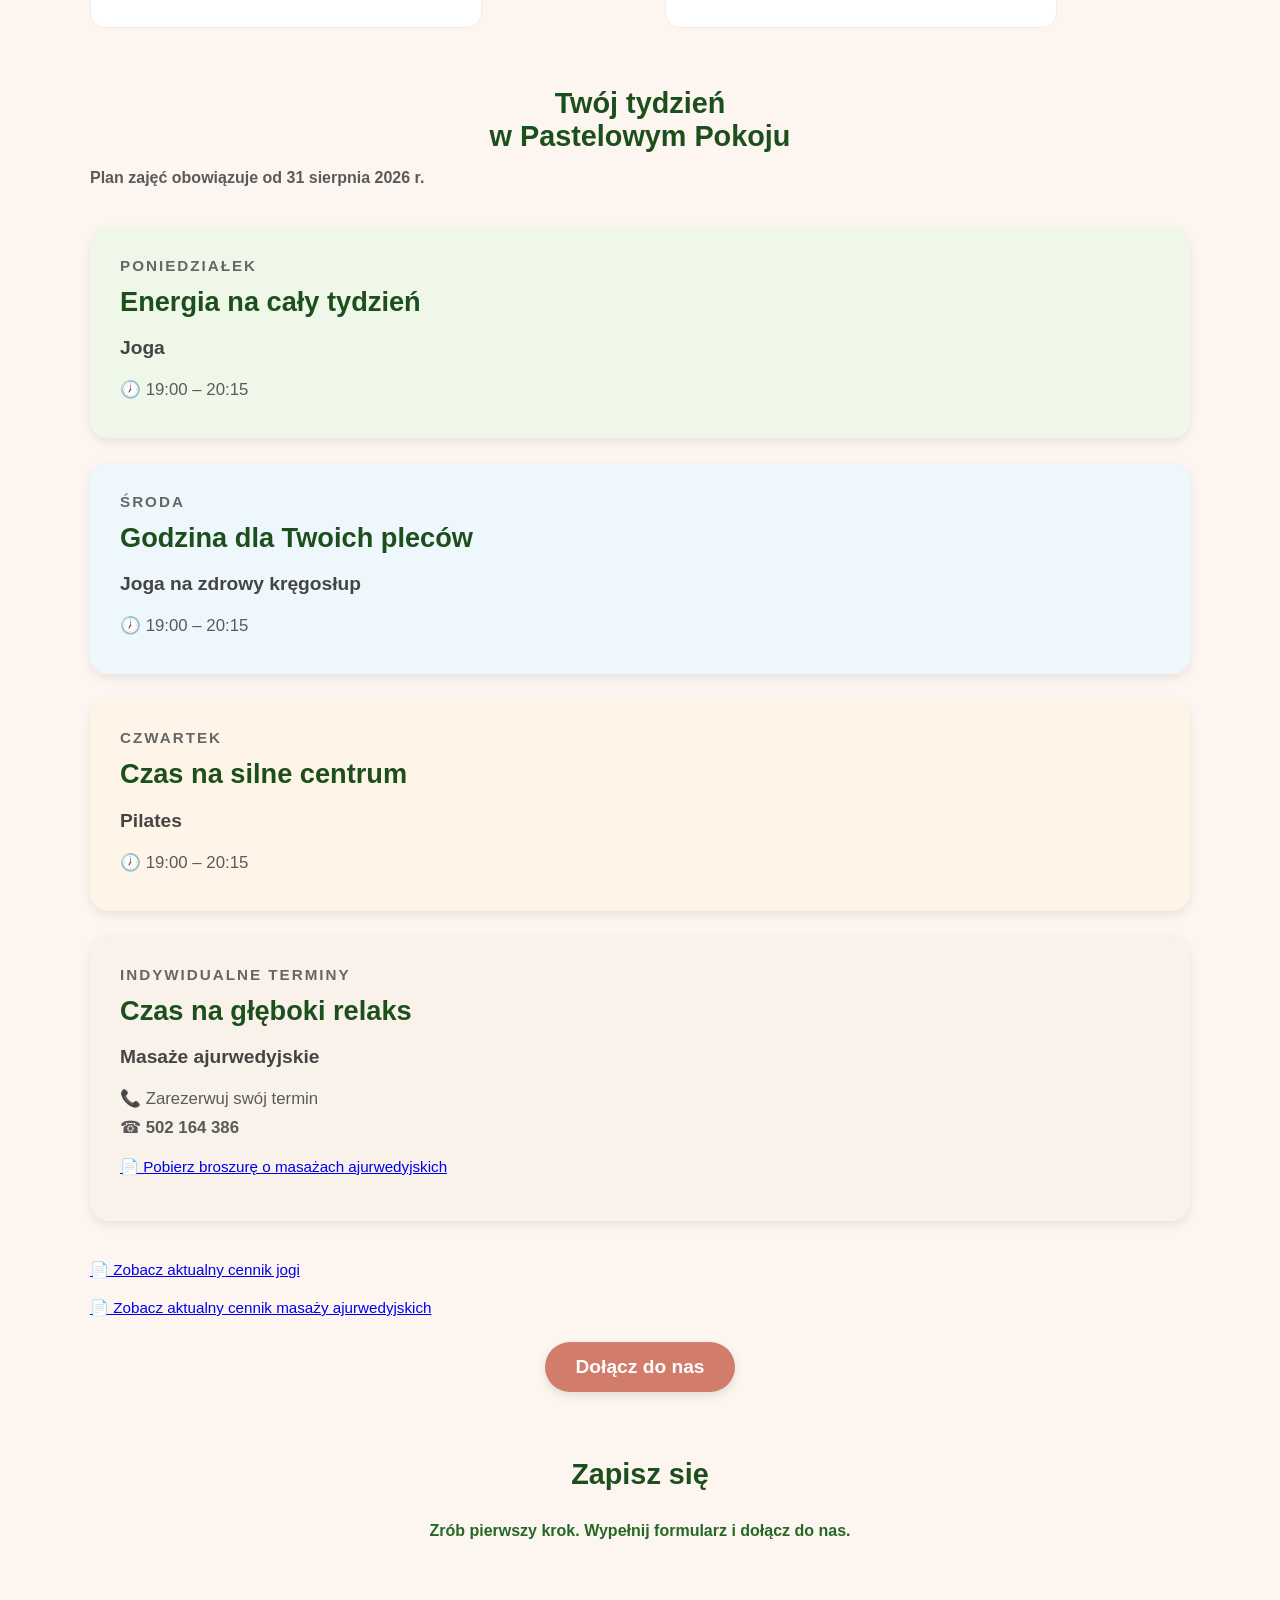
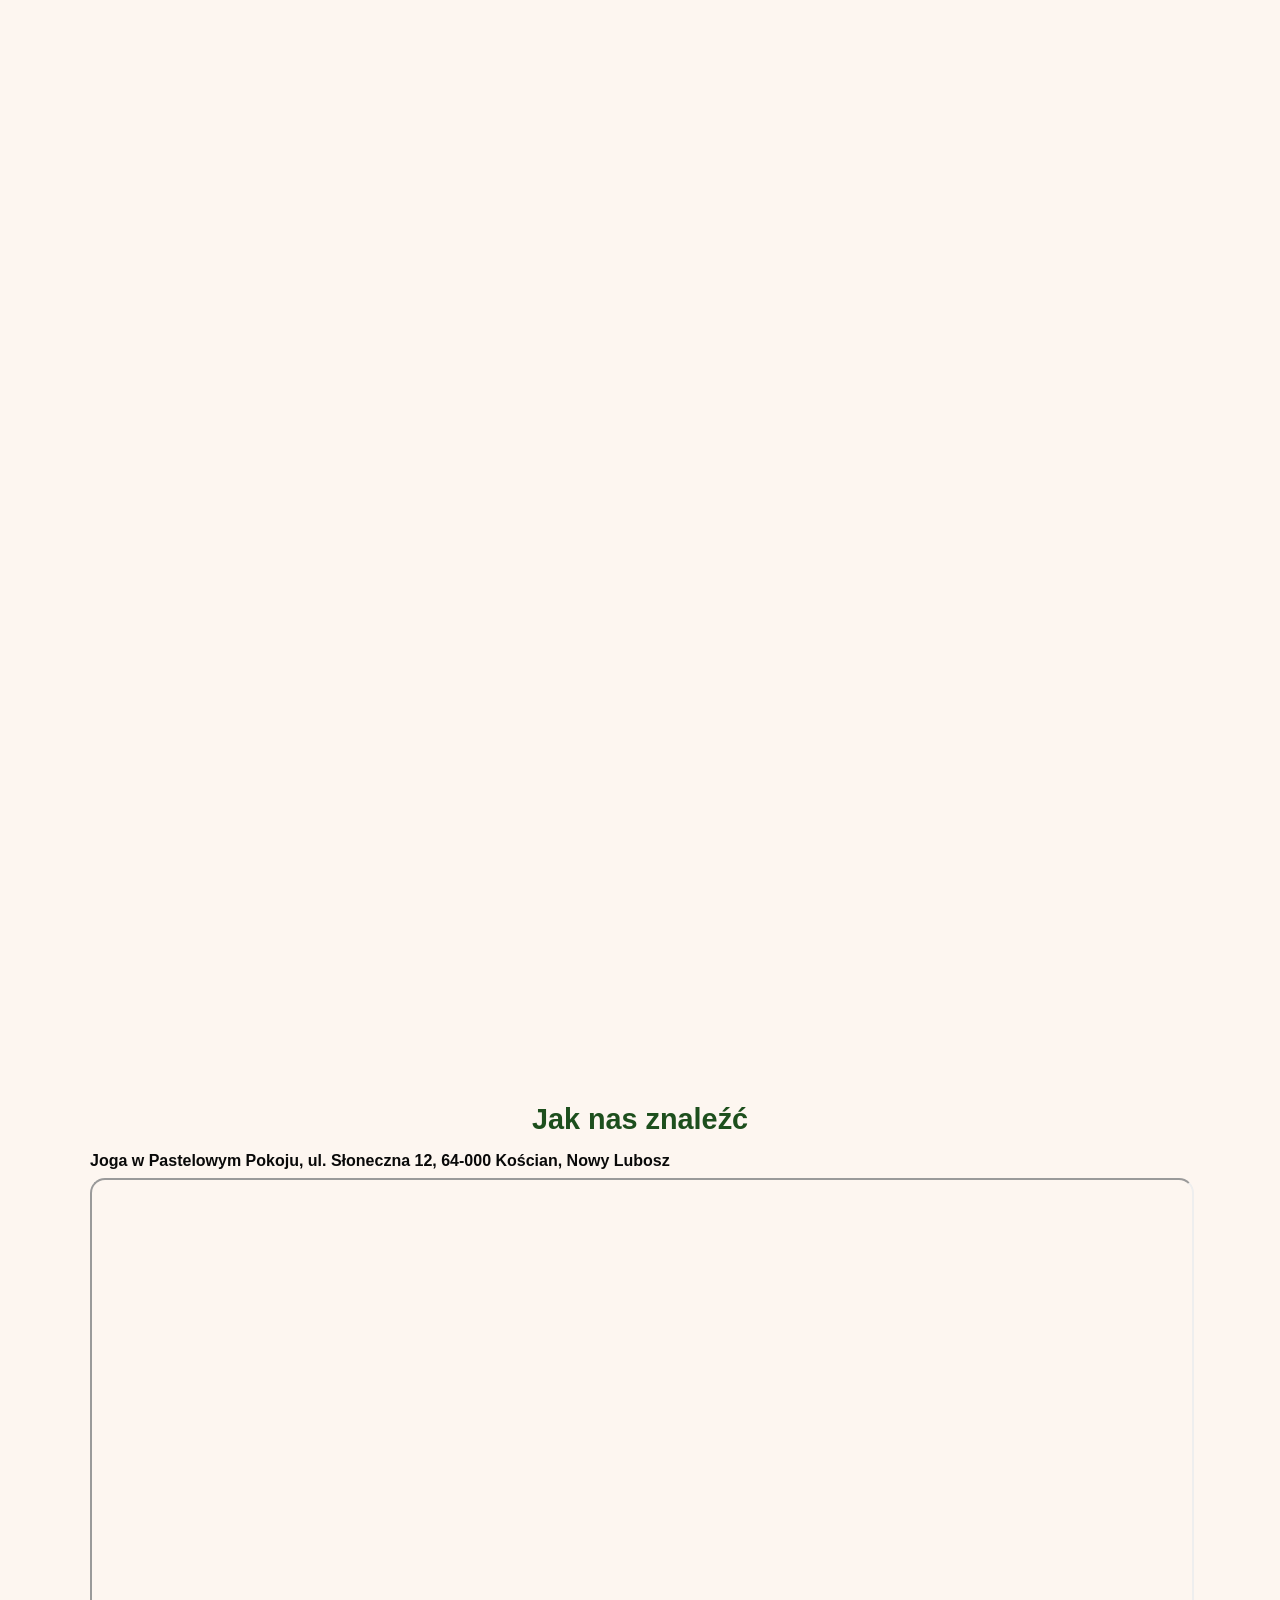
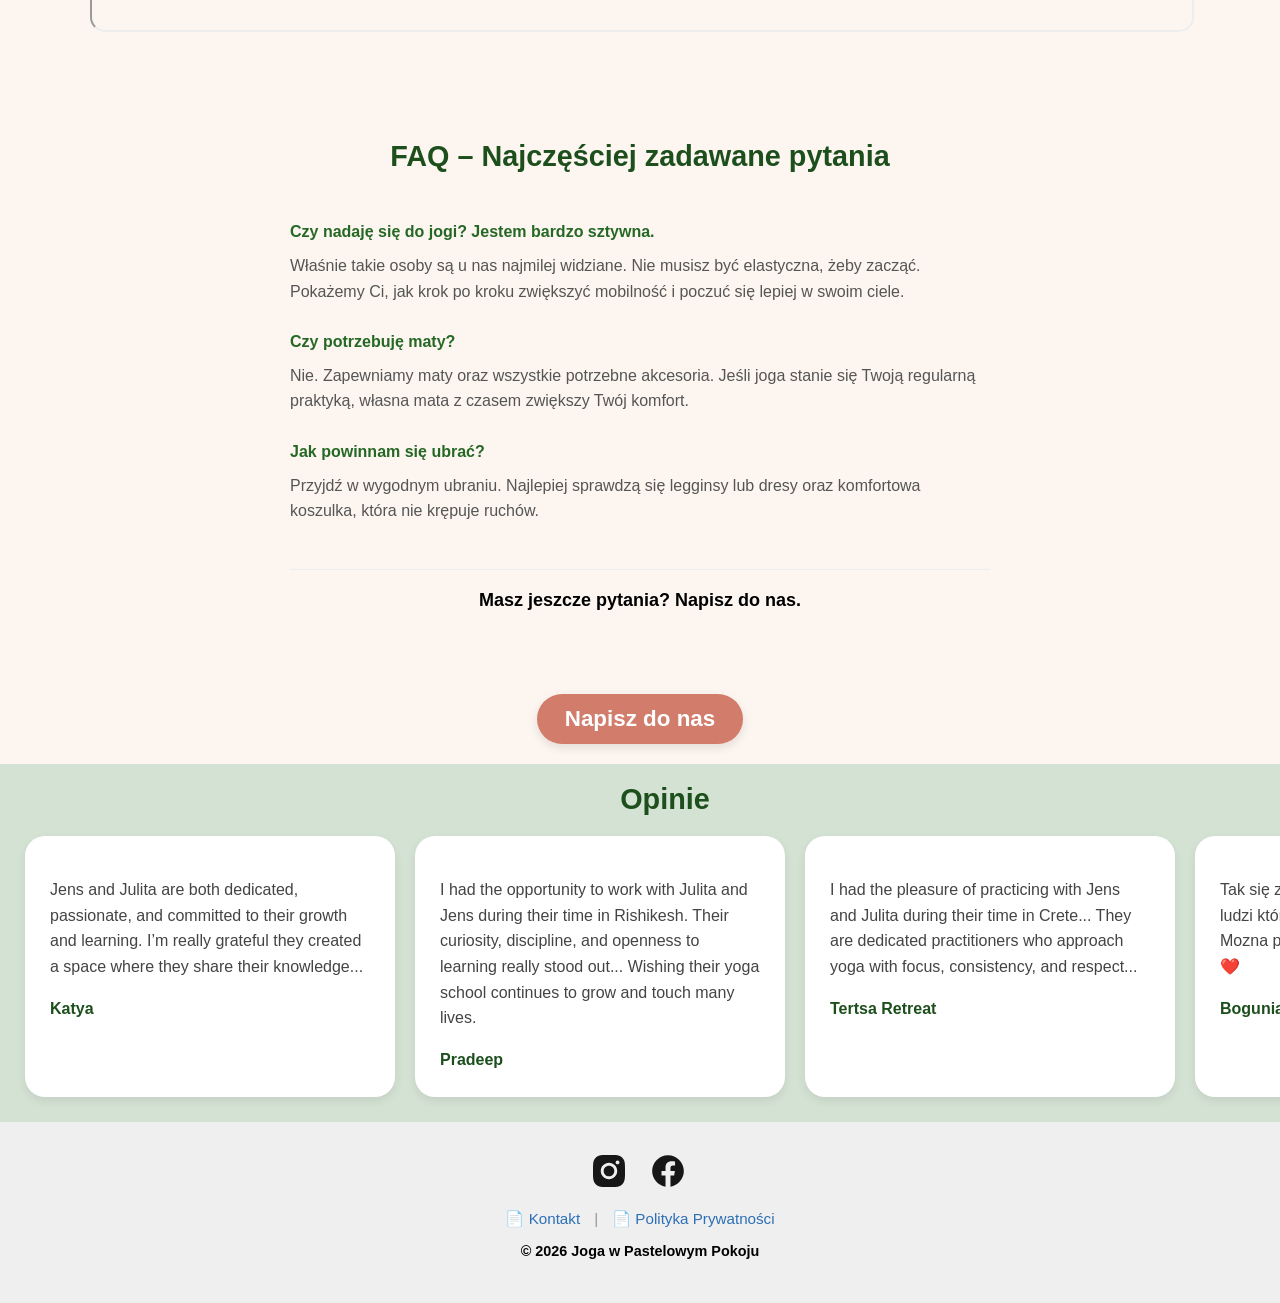
==== commit d95b37bb: "pricelist_changed" ====
--- a/index.html
+++ b/index.html
@@ -154,7 +154,7 @@
 
             <article class="schedule-card thursday">
                 <p class="schedule-day">Czwartek</p>
-                <h3>Czas na mocne centrum</h3>
+                <h3>Czas na silne centrum</h3>
                 <p class="schedule-course">Pilates</p>
                 <p class="schedule-time">
                     🕖 <time>19:00 – 20:15</time>
